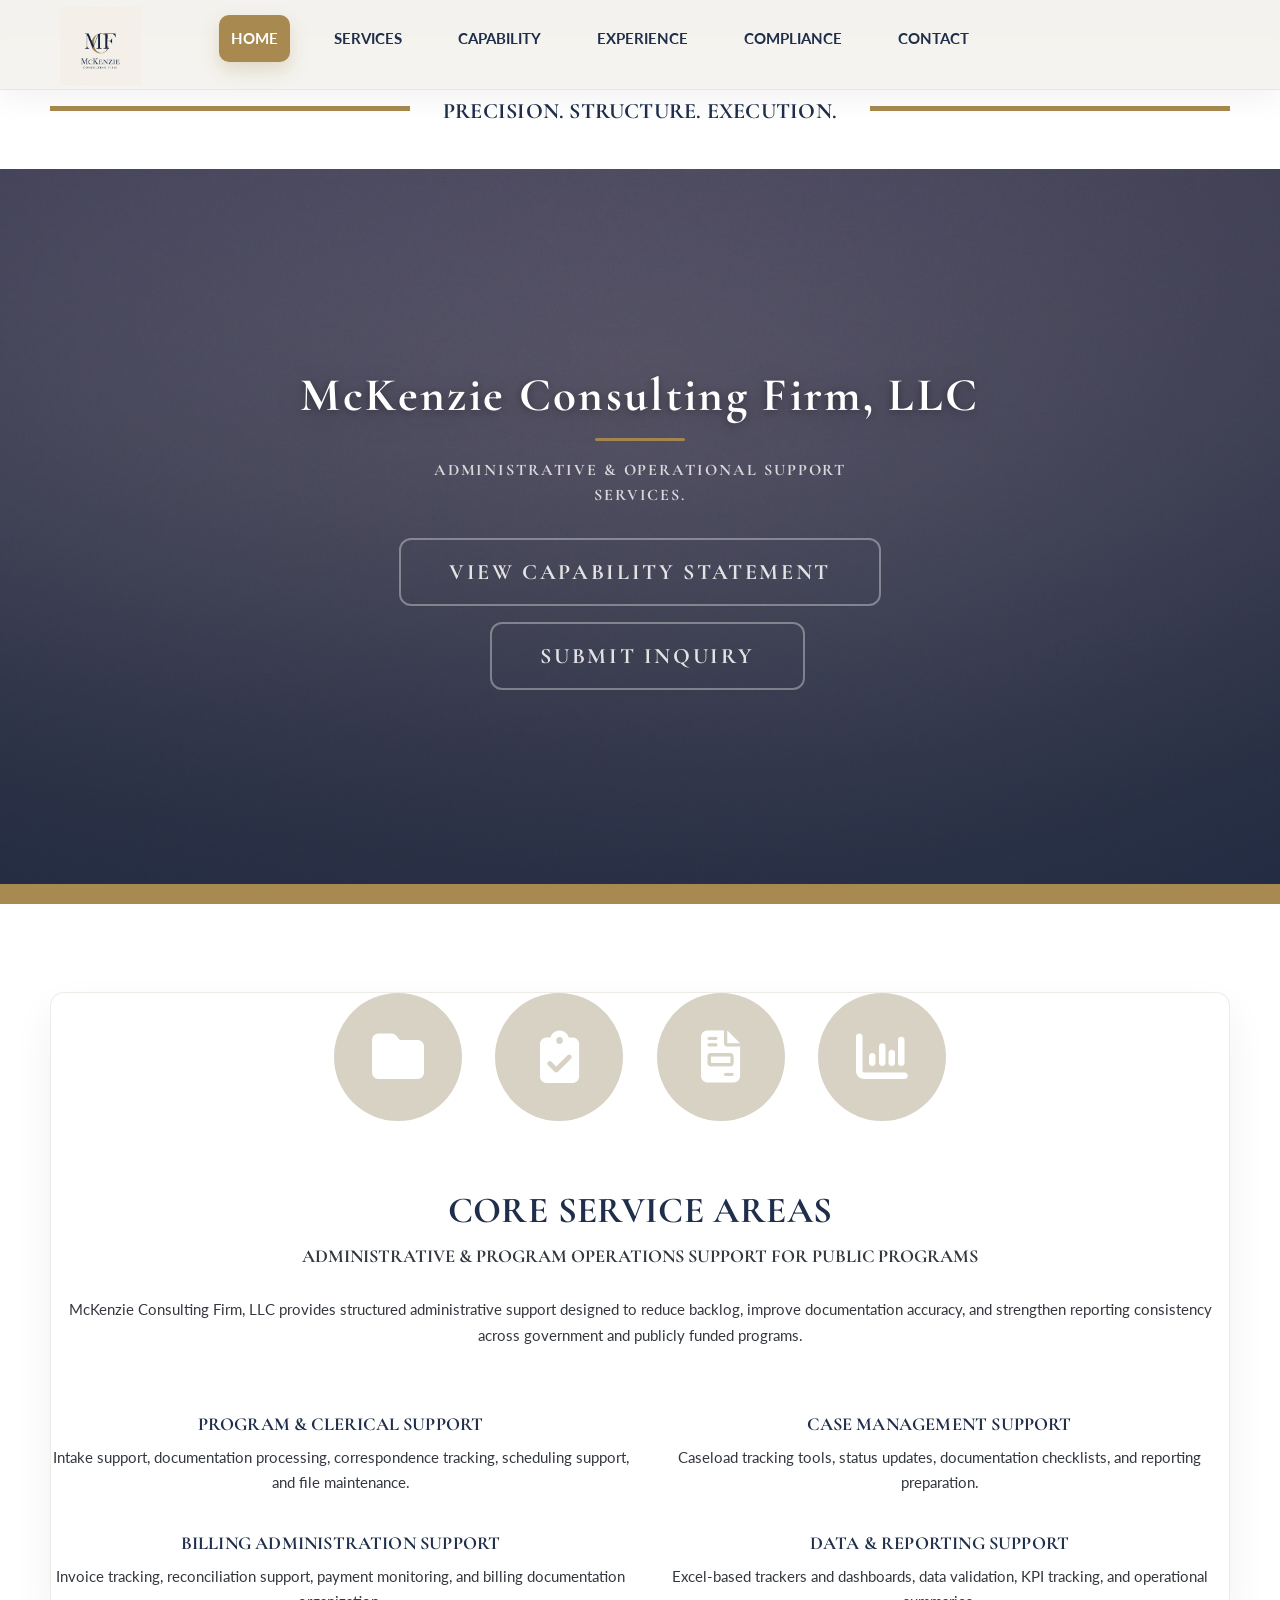
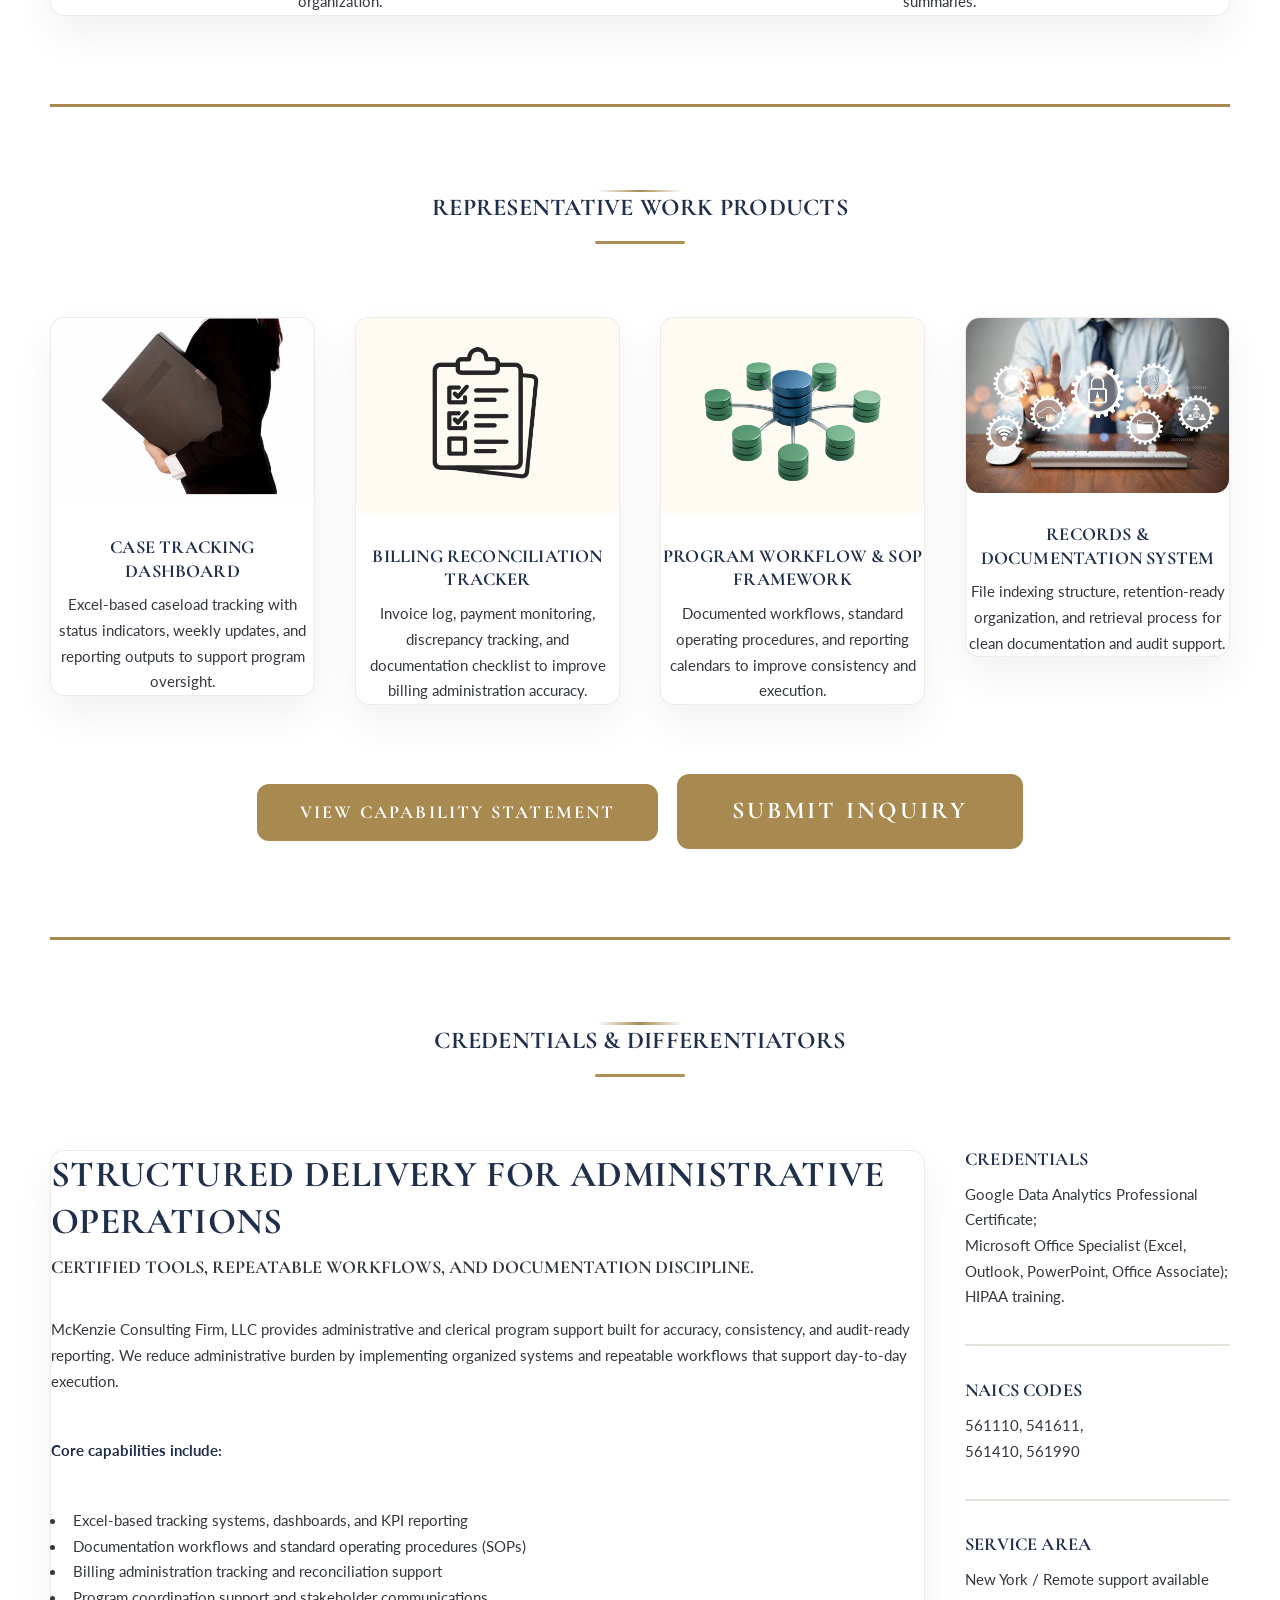
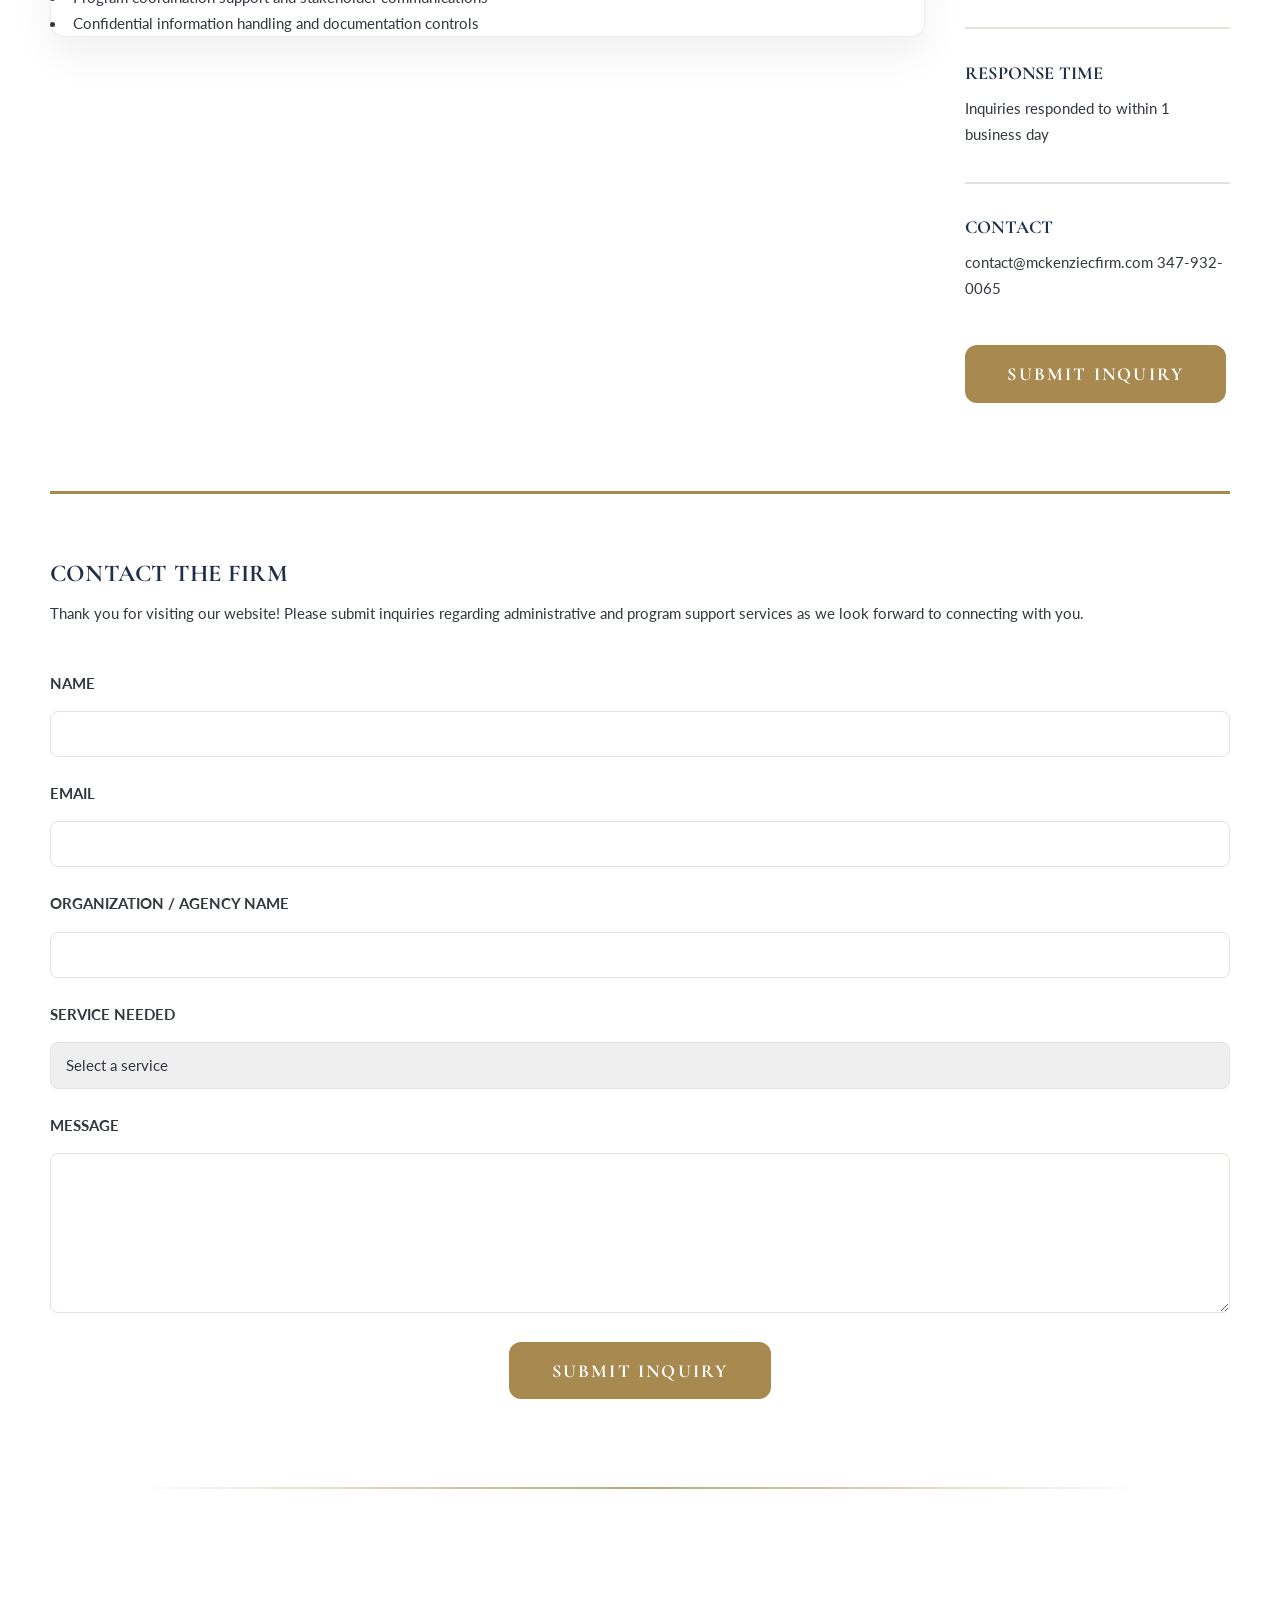
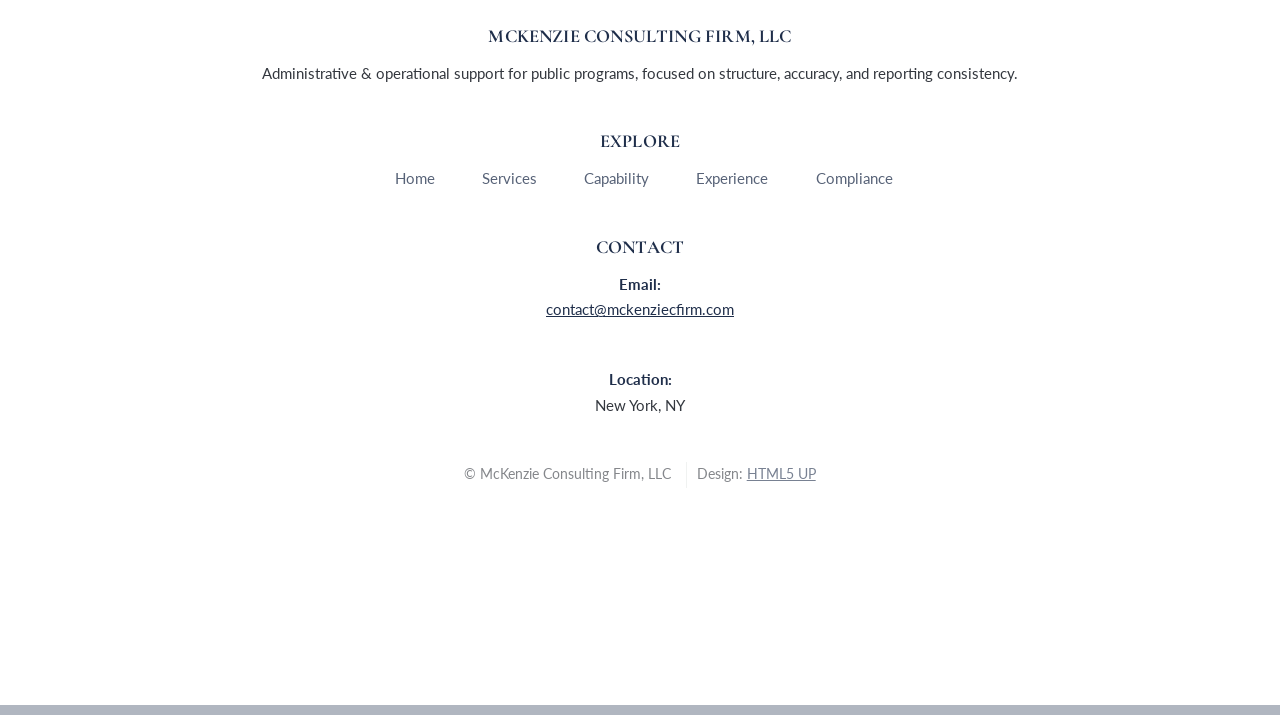
==== index.html @ 7c23fdb0 "Update index.html" ====
<!DOCTYPE HTML>
<!--
	TXT by HTML5 UP
	html5up.net | @ajlkn
	Free for personal and commercial use under the CCA 3.0 license (html5up.net/license)
-->
<html>
	<head>
		<title>Home—MCF</title>
		<meta charset="utf-8" />
		<meta name="viewport" content="width=device-width, initial-scale=1, user-scalable=no" />
		<link rel="stylesheet" href="https://cdnjs.cloudflare.com/ajax/libs/font-awesome/6.5.0/css/all.min.css">
		<link rel="stylesheet" href="./assets/css/main.css" />
		<link href="https://fonts.googleapis.com/css2?family=Cormorant+Garamond:wght@400;600;700&family=Lato:wght@400;500&display=swap" rel="stylesheet">
	</head>
	<body class="homepage is-preload">
		<div id="page-wrapper">

			<!-- Header -->
				<header id="header">
					<div class="logo container">
						<div>
							<h1><a href="index.html" id="logo"></a>PRECISION. STRUCTURE. EXECUTION.</a></h1>
						</div>
					</div>
				</header>

			<!-- Nav -->
				<nav id="nav">
					<div class="nav-inner">

						<a href="index.html" class="nav-logo">
							<img src="./images/mcflogo.png" alt="MCF logo">
						</a>

						<ul class="nav-links">
							<li class="current"><a href="index.html">Home</a></li>
							<li><a href="services.html">Services</a></li>
							<li><a href="capability.html">Capability</a></li>
							<li><a href="experience.html">Experience</a></li>
							<li><a href="compliance.html">Compliance</a></li>
							<li><a href="index.html#contact">Contact</a></li>
						</ul>

					</div>
				</nav>

			<!-- Banner -->
				<section id="banner">
					<div class="content">
						<h2>McKenzie Consulting Firm, LLC</h2>
						<p>Administrative & Operational Support Services.</p>
						
						<ul class="actions stacked">
							<li><a href="documents\mcf_capability_statement.pdf" class="button" target="blank">View Capability Statement</a></li>
							<li><a href="#contact" class="button scrolly">Submit Inquiry</a></li>
       					 </ul>

					</div>
				</section>

			<!-- Main -->
				<section id="main">
					<div class="container">
						<div class="row gtr-200">
							<div class="col-12">

								<!-- Highlight -->
									<section class="box highlight" id="services">
										<ul class="special">
											<li><a href=""><i class="fa-solid fa-folder"></i><span class="label">Program Support</span></a></li>
											<li><a href=""><i class="fa-solid fa-clipboard-check"></i><span class="label">Case Support</span></a></li>
											<li><a href=""><i class="fa-solid fa-file-invoice"></i><span class="label">Billing Support</span></a></li>
											<li><a href=""><i class="fa-solid fa-chart-column"></i><span class="label">Reporting</span></a></li>
										</ul>


										<header>
											<h2>Core Service Areas</h2>
											<p>Administrative &amp; program operations support for public programs</p>
										</header>

										<p>
											McKenzie Consulting Firm, LLC provides structured administrative support designed to reduce backlog, improve documentation accuracy,
											and strengthen reporting consistency across government and publicly funded programs.
										</p>

										<div class="row gtr-50" style="margin-top: 1.5rem;">
											<div class="col-6 col-12-small">
											<span id="services-clerical" class="anchor"></span>
											<h3 style="margin-bottom: .5rem;">Program &amp; Clerical Support</h3>
											<p style="margin-bottom: 0;">
												Intake support, documentation processing, correspondence tracking, scheduling support, and file maintenance.
											</p>
											</div>

											<div class="col-6 col-12-small">
											<span id="services-case" class="anchor"></span>
											<h3 style="margin-bottom: .5rem;">Case Management Support</h3>
											<p style="margin-bottom: 0;">
												Caseload tracking tools, status updates, documentation checklists, and reporting preparation.
											</p>
											</div>

											<div class="col-6 col-12-small" style="margin-top: 1rem;">
											<span id="services-billing" class="anchor"></span>
											<h3 style="margin-bottom: .5rem;">Billing Administration Support</h3>
											<p style="margin-bottom: 0;">
												Invoice tracking, reconciliation support, payment monitoring, and billing documentation organization.
											</p>
											</div>

											<div class="col-6 col-12-small" style="margin-top: 1rem;">
											<span id="services-reporting" class="anchor"></span>
											<h3 style="margin-bottom: .5rem;">Data &amp; Reporting Support</h3>
											<p style="margin-bottom: 0;">
												Excel-based trackers and dashboards, data validation, KPI tracking, and operational summaries.
											</p>
											</div>
										</div>
										</section>
										<div class="section-divider"></div>

								<!-- Features -->
									<section class="box features">
										<header>
										<h2 class="major"><span>Representative Work Products</span></h2>
										</header>

										<div>
											<div class="row">
											<div class="col-3 col-6-medium col-12-small">
												<section class="box feature">
												<a href="#" class="image featured"><img src="images/Case.png" alt="Case Tracking Dashboard" /></a>
												<h3><a href="#">Case Tracking Dashboard</a></h3>
												<p>
													Excel-based caseload tracking with status indicators, weekly updates, and reporting outputs to support program oversight.
												</p>
												</section>
											</div>

											<div class="col-3 col-6-medium col-12-small">
												<section class="box feature">
												<a href="#" class="image featured"><img src="images/Checklist_Icon.png" alt="Billing Reconciliation Tracker" /></a>
												<h3><a href="#">Billing Reconciliation Tracker</a></h3>
												<p>
													Invoice log, payment monitoring, discrepancy tracking, and documentation checklist to improve billing administration accuracy.
												</p>
												</section>
											</div>

											<div class="col-3 col-6-medium col-12-small">
												<section class="box feature">
												<a href="#" class="image featured"><img src="images/Ops _Workflow.png" alt="Program Workflow & SOP Framework" /></a>
												<h3><a href="#">Program Workflow &amp; SOP Framework</a></h3>
												<p>
													Documented workflows, standard operating procedures, and reporting calendars to improve consistency and execution.
												</p>
												</section>
											</div>

											<div class="col-3 col-6-medium col-12-small">
												<section class="box feature">
												<a href="#" class="image featured"><img src="images/RSystems.jpeg" alt="Records & Documentation System" /></a>
												<h3><a href="#">Records &amp; Documentation System</a></h3>
												<p>
													File indexing structure, retention-ready organization, and retrieval process for clean documentation and audit support.
												</p>
												</section>
											</div>

											<div class="col-12">
												<ul class="actions">
												<li><a href="documents\mcf_capability_statement.pdf" class="button" target="blank">View Capability Statement</a></li>
												<li><a href="#contact" class="button alt large scrolly">Submit Inquiry</a></li>
												</ul>
											</div>
											</div>
										</div>
										</section>
										<div class="section-divider"></div>

								<!-- Blog -->
									<section class="box blog">
										<h2 class="major"><span>Credentials &amp; Differentiators</span></h2>

										<div>
											<div class="row">
											<div class="col-9 col-12-medium">
												<div class="content">

												<article class="box post">
													<header>
													<h3><a href="#">Structured delivery for administrative operations</a></h3>
													<p>Certified tools, repeatable workflows, and documentation discipline.</p>
													</header>

													<p>
													McKenzie Consulting Firm, LLC provides administrative and clerical program support built for accuracy, consistency, and audit-ready
													reporting. We reduce administrative burden by implementing organized systems and repeatable workflows that support day-to-day execution.
													</p>

													<p><strong>Core capabilities include:</strong></p>
													<ul>
													<li>Excel-based tracking systems, dashboards, and KPI reporting</li>
													<li>Documentation workflows and standard operating procedures (SOPs)</li>
													<li>Billing administration tracking and reconciliation support</li>
													<li>Program coordination support and stakeholder communications</li>
													<li>Confidential information handling and documentation controls</li>
													</ul>

												</article>

												</div>
											</div>

											<div class="col-3 col-12-medium">
												<div class="sidebar">

												<ul class="divided">
													<li>
													<article class="box post-summary">
														<h3><a href="#">Credentials</a></h3>
														<p style="margin: 0;">
														Google Data Analytics Professional Certificate;<br />
														Microsoft Office Specialist (Excel, Outlook, PowerPoint, Office Associate);<br />
														HIPAA training.
														</p>
													</article>
													</li>

													<li>
													<article class="box post-summary">
														<h3><a href="#">NAICS Codes</a></h3>
														<p style="margin: 0;">
														561110, 541611,<br />
														561410, 561990
														</p>
													</article>
													</li>

													<li>
													<article class="box post-summary">
														<h3><a href="#">Service Area</a></h3>
														<p style="margin: 0;">New York / Remote support available</p>
													</article>
													</li>

													<li>
													<article class="box post-summary">
														<h3><a href="#">Response Time</a></h3>
														<p style="margin: 0;">Inquiries responded to within 1 business day</p>
													</article>
													</li>

													<li>
													<article class="box post-summary">
														<h3><a href="#">Contact</a></h3>
														<p style="margin: 0;">
														contact@mckenziecfirm.com     
														347-932-0065
														</p>
													</article>
													</li>
												</ul>

												<a href="#contact" class="button alt scrolly">Submit Inquiry</a>

												</div>
											</div>
											</div>
										</div>
										</section>
										<div class="section-divider"></div>
			<!-- Contact Section -->
			<section id="contact">
				<div class="inner">
					<h2>Contact the Firm</h2>
					<p>Thank you for visiting our website! Please submit inquiries regarding administrative and program support services as we look forward to connecting with you.</p>

					<form method="post" action="https://formspree.io/f/xzdjknbq">
						<div class="fields">
							<div class="field half">
								<label for="name">Name</label>
								<input type="text" name="name" id="name" required />
							</div>
							<div class="field half">
								<label for="email">Email</label>
								<input type="email" name="email" id="email" required />
							</div>

							<div class="field">
								<label for="organization">Organization / Agency Name</label>
								<input type="text" name="organization" id="organization" />
							</div>

							<div class="field">
								<label for="service">Service Needed</label>
								<select name="service" id="service">
									<option value="">Select a service</option>
									<option value="Program & Clerical Support">Program & Clerical Support</option>
									<option value="Case Management Support">Case Management Support</option>
									<option value="Billing Administration Support">Billing Administration Support</option>
									<option value="Data & Reporting Support">Data & Reporting Support</option>
									<option value="Other">Other</option>
								</select>
							</div>

							<div class="field">
								<label for="message">Message</label>
								<textarea name="message" id="message" rows="5" required></textarea>
							</div>
						</div>
						<ul class="actions">
							<li><input type="submit" value="Submit Inquiry" class="primary" /></li>
						</ul>
					</form>
				</div>
			</section>

			<div class="footer-divider"></div>
			<!-- Footer -->
			<footer id="footer" class="mcf-footer">
				<div class="container">

					<div class="'row">

						<!-- Left: Brand -->
						<div class="col-4 col-12-small">
							<h4>McKenzie Consulting Firm, LLC</h4>
							<p>
							Administrative & operational support for public programs,
							focused on structure, accuracy, and reporting consistency.
							</p>
						</div>

						<!-- Middle: Navigation -->
						<div class="col-4 col-12-small">
							<h4>Explore</h4>
							<ul class="footer-links">
								<li><a href="index.html">Home</a></li>
								<li><a href="services.html">Services</a></li>
								<li><a href="capability.html">Capability</a></li>
								<li><a href="experience.html">Experience</a></li>
								<li><a href="compliance.html">Compliance</a></li>
							</ul>
						</div>

						<!-- Right: Contact -->
						<div class="col-4 col-12-small">
							<h4>Contact</h4>
							<p>
								<strong>Email:</strong><br>
								<a href="mailto:contact@mckenziecfirm.com">
									contact@mckenziecfirm.com
								</a>
							</p>
							<p>
								<strong>Location:</strong><br>
								New York, NY
							</p>
						</div>

					</div>

					<div class="footer-bottom">
						<ul class="menu">
							<li>&copy; McKenzie Consulting Firm, LLC</li>
							<li>Design: <a href="https://html5up.net">HTML5 UP</a></li>
						</ul>
					</div>

				</div>
			</footer>
		<!-- Scripts -->
			<script src="assets/js/jquery.min.js"></script>
			<script src="assets/js/jquery.dropotron.min.js"></script>
			<script src="assets/js/jquery.scrolly.min.js"></script>
			<script src="assets/js/browser.min.js"></script>
			<script src="assets/js/breakpoints.min.js"></script>
			<script src="assets/js/util.js"></script>
			<script src="assets/js/main.js"></script>

	</body>
</html>
---- assets/css/main.css ----
@import url("fontawesome-all.min.css");
@import url("https://fonts.googleapis.com/css2?family=Cormorant+Garamond:wght@400;500;600;700&family=Lato:wght@300;400;700&display=swap");

/*
	TXT by HTML5 UP
	html5up.net | @ajlkn
	Free for personal and commercial use under the CCA 3.0 license (html5up.net/license)
*/

html, body, div, span, applet, object,
iframe, h1, h2, h3, h4, h5, h6, p, blockquote,
pre, a, abbr, acronym, address, big, cite,
code, del, dfn, em, img, ins, kbd, q, s, samp,
small, strike, strong, sub, sup, tt, var, b,
u, i, center, dl, dt, dd, ol, ul, li, fieldset,
form, label, legend, table, caption, tbody,
tfoot, thead, tr, th, td, article, aside,
canvas, details, embed, figure, figcaption,
footer, header, hgroup, menu, nav, output, ruby,
section, summary, time, mark, audio, video {
	margin: 0;
	padding: 0;
	border: 0;
	font-size: 100%;
	font: inherit;
	vertical-align: baseline;}

article, aside, details, figcaption, figure,
footer, header, hgroup, menu, nav, section {
	display: block;}

body {
	line-height: 1;
}

ol, ul {
	list-style: none;
}

blockquote, q {
	quotes: none;
}

	blockquote:before, blockquote:after, q:before, q:after {
		content: '';
		content: none;
	}

table {
	border-collapse: collapse;
	border-spacing: 0;
}

body {
	-webkit-text-size-adjust: none;
}

mark {
	background-color: transparent;
	color: inherit;
}

input::-moz-focus-inner {
	border: 0;
	padding: 0;
}

input, select, textarea {
	-moz-appearance: none;
	-webkit-appearance: none;
	-ms-appearance: none;
	appearance: none;
}

/* Basic */

	html {
		box-sizing: border-box;
	}

	*, *:before, *:after {
		box-sizing: inherit;
	}

	body {
		background: #f2f5f3;
	}

		body.is-preload *, body.is-preload *:before, body.is-preload *:after {
			-moz-animation: none !important;
			-webkit-animation: none !important;
			-ms-animation: none !important;
			animation: none !important;
			-moz-transition: none !important;
			-webkit-transition: none !important;
			-ms-transition: none !important;
			transition: none !important;
		}

	body, input, textarea, select {
		font-family: 'Lato', sans-serif;
		font-weight: 400;
		color: #1F2E4A;
		font-size: 13pt;
		line-height: 2em;
	}

	h1, h2, h3, h4, h5, h6 {
		font-family: 'Cormorant Garamond', sans-serif;
		font-weight: 700;
		text-transform: uppercase;
		color: #1F2E4A;
		margin: 0 0 0.5em 0;
		line-height: 1.3;
	}

	h1 a, h2 a, h3 a, h4 a, h5 a, h6 a {
		text-decoration: none;
		color: inherit;
	}

	h2 {
		font-size: 1.65em;
	}

		h2.major {
			position: relative;
			border-top: solid 5px #e7eae8;
			font-size: 1.65em;
			text-align: center;
			margin: 0 0 3em 0;
			top: 0.775em;
		}

			h2.major span {
				background: #fff;
				position: relative;
				display: inline-block;
				top: -0.775em;
				padding: 0 1.25em 0 1.25em;
			}

	h3, h4 {
		font-size: 1.25em;
	}

	a {
		color: #006376;
		text-decoration: underline;
	}

		a:hover {
			text-decoration: none;
		}

	b, strong {
		font-weight: 700;
		color: #1F2E4A;
	}

	i, em {
		font-style: italic;
	}

	br.clear {
		clear: both;
	}

	sub {
		position: relative;
		top: 0.5em;
		font-size: 0.8em;
	}

	sup {
		position: relative;
		top: -0.5em;
		font-size: 0.8em;
	}

	hr {
		border: 0;
		border-top: solid 2px #E7EAE8;
		margin: 0 0 3em 0;
	}

	blockquote {
		border-left: solid 5px #E7EAE8;
		padding: 1em 0 1em 1.5em;
		font-style: italic;
	}

	p, ul, ol, dl, table {
		margin-bottom: 3em;
	}

/* Section/Article */

	section, article {
		margin-bottom: 6em;
	}

		section > :last-child, section:last-child, article > :last-child, article:last-child {
			margin-bottom: 0;
		}

	header > p {
		display: block;
		font-family: 'Cormorant Garamond', sans-serif;
		font-weight: 700;
		text-transform: uppercase;
		color: #D8D2C5;
	}

/* Container */

	.container {
		margin: 0 auto;
		max-width: 100%;
		width: 64em;
	}

		@media screen and (max-width: 1680px) {

			.container {
				width: 75em;
			}

		}

		@media screen and (max-width: 1280px) {

			.container {
				width: calc(100% - 100px);
			}

		}

		@media screen and (max-width: 980px) {

			.container {
				width: calc(100% - 100px);
			}

		}

		@media screen and (max-width: 736px) {

			.container {
				width: calc(100% - 40px);
			}

		}

		@media screen and (max-width: 360px) {

			.container {
				width: calc(100% - 30px);
			}

		}

/* Row */

	.row {
		display: flex;
		flex-wrap: wrap;
		box-sizing: border-box;
		align-items: stretch;
	}

		.row > * {
			box-sizing: border-box;
		}

		.row.gtr-uniform > * > :last-child {
			margin-bottom: 0;
		}

		.row.aln-left {
			justify-content: flex-start;
		}

		.row.aln-center {
			justify-content: center;
		}

		.row.aln-right {
			justify-content: flex-end;
		}

		.row.aln-top {
			align-items: flex-start;
		}

		.row.aln-middle {
			align-items: center;
		}

		.row.aln-bottom {
			align-items: flex-end;
		}

		.row > .imp {
			order: -1;
		}

		.row > .col-1 {
			width: 8.33333%;
		}

		.row > .off-1 {
			margin-left: 8.33333%;
		}

		.row > .col-2 {
			width: 16.66667%;
		}

		.row > .off-2 {
			margin-left: 16.66667%;
		}

		.row > .col-3 {
			width: 25%;
		}

		.row > .off-3 {
			margin-left: 25%;
		}

		.row > .col-4 {
			width: 33.33333%;
		}

		.row > .off-4 {
			margin-left: 33.33333%;
		}

		.row > .col-5 {
			width: 41.66667%;
		}

		.row > .off-5 {
			margin-left: 41.66667%;
		}

		.row > .col-6 {
			width: 50%;
		}

		.row > .off-6 {
			margin-left: 50%;
		}

		.row > .col-7 {
			width: 58.33333%;
		}

		.row > .off-7 {
			margin-left: 58.33333%;
		}

		.row > .col-8 {
			width: 66.66667%;
		}

		.row > .off-8 {
			margin-left: 66.66667%;
		}

		.row > .col-9 {
			width: 75%;
		}

		.row > .off-9 {
			margin-left: 75%;
		}

		.row > .col-10 {
			width: 83.33333%;
		}

		.row > .off-10 {
			margin-left: 83.33333%;
		}

		.row > .col-11 {
			width: 91.66667%;
		}

		.row > .off-11 {
			margin-left: 91.66667%;
		}

		.row > .col-12 {
			width: 100%;
		}

		.row > .off-12 {
			margin-left: 100%;
		}

		.row.gtr-0 {
			margin-top: 0px;
			margin-left: 0px;
		}

			.row.gtr-0 > * {
				padding: 0px 0 0 0px;
			}

			.row.gtr-0.gtr-uniform {
				margin-top: 0px;
			}

				.row.gtr-0.gtr-uniform > * {
					padding-top: 0px;
				}

		.row.gtr-25 {
			margin-top: -12.5px;
			margin-left: -12.5px;
		}

			.row.gtr-25 > * {
				padding: 12.5px 0 0 12.5px;
			}

			.row.gtr-25.gtr-uniform {
				margin-top: -12.5px;
			}

				.row.gtr-25.gtr-uniform > * {
					padding-top: 12.5px;
				}

		.row.gtr-50 {
			margin-top: -25px;
			margin-left: -25px;
		}

			.row.gtr-50 > * {
				padding: 25px 0 0 25px;
			}

			.row.gtr-50.gtr-uniform {
				margin-top: -25px;
			}

				.row.gtr-50.gtr-uniform > * {
					padding-top: 25px;
				}

		.row {
			margin-top: -50px;
			margin-left: -50px;
		}

			.row > * {
				padding: 50px 0 0 50px;
			}

			.row.gtr-uniform {
				margin-top: -50px;
			}

				.row.gtr-uniform > * {
					padding-top: 50px;
				}

		.row.gtr-150 {
			margin-top: -75px;
			margin-left: -75px;
		}

			.row.gtr-150 > * {
				padding: 75px 0 0 75px;
			}

			.row.gtr-150.gtr-uniform {
				margin-top: -75px;
			}

				.row.gtr-150.gtr-uniform > * {
					padding-top: 75px;
				}

		.row.gtr-200 {
			margin-top: -100px;
			margin-left: -100px;
		}

			.row.gtr-200 > * {
				padding: 100px 0 0 100px;
			}

			.row.gtr-200.gtr-uniform {
				margin-top: -100px;
			}

				.row.gtr-200.gtr-uniform > * {
					padding-top: 100px;
				}

		@media screen and (max-width: 1680px) {

			.row {
				display: flex;
				flex-wrap: wrap;
				box-sizing: border-box;
				align-items: stretch;
			}

				.row > * {
					box-sizing: border-box;
				}

				.row.gtr-uniform > * > :last-child {
					margin-bottom: 0;
				}

				.row.aln-left {
					justify-content: flex-start;
				}

				.row.aln-center {
					justify-content: center;
				}

				.row.aln-right {
					justify-content: flex-end;
				}

				.row.aln-top {
					align-items: flex-start;
				}

				.row.aln-middle {
					align-items: center;
				}

				.row.aln-bottom {
					align-items: flex-end;
				}

				.row > .imp-xlarge {
					order: -1;
				}

				.row > .col-1-xlarge {
					width: 8.33333%;
				}

				.row > .off-1-xlarge {
					margin-left: 8.33333%;
				}

				.row > .col-2-xlarge {
					width: 16.66667%;
				}

				.row > .off-2-xlarge {
					margin-left: 16.66667%;
				}

				.row > .col-3-xlarge {
					width: 25%;
				}

				.row > .off-3-xlarge {
					margin-left: 25%;
				}

				.row > .col-4-xlarge {
					width: 33.33333%;
				}

				.row > .off-4-xlarge {
					margin-left: 33.33333%;
				}

				.row > .col-5-xlarge {
					width: 41.66667%;
				}

				.row > .off-5-xlarge {
					margin-left: 41.66667%;
				}

				.row > .col-6-xlarge {
					width: 50%;
				}

				.row > .off-6-xlarge {
					margin-left: 50%;
				}

				.row > .col-7-xlarge {
					width: 58.33333%;
				}

				.row > .off-7-xlarge {
					margin-left: 58.33333%;
				}

				.row > .col-8-xlarge {
					width: 66.66667%;
				}

				.row > .off-8-xlarge {
					margin-left: 66.66667%;
				}

				.row > .col-9-xlarge {
					width: 75%;
				}

				.row > .off-9-xlarge {
					margin-left: 75%;
				}

				.row > .col-10-xlarge {
					width: 83.33333%;
				}

				.row > .off-10-xlarge {
					margin-left: 83.33333%;
				}

				.row > .col-11-xlarge {
					width: 91.66667%;
				}

				.row > .off-11-xlarge {
					margin-left: 91.66667%;
				}

				.row > .col-12-xlarge {
					width: 100%;
				}

				.row > .off-12-xlarge {
					margin-left: 100%;
				}

				.row.gtr-0 {
					margin-top: 0px;
					margin-left: 0px;
				}

					.row.gtr-0 > * {
						padding: 0px 0 0 0px;
					}

					.row.gtr-0.gtr-uniform {
						margin-top: 0px;
					}

						.row.gtr-0.gtr-uniform > * {
							padding-top: 0px;
						}

				.row.gtr-25 {
					margin-top: -12.5px;
					margin-left: -12.5px;
				}

					.row.gtr-25 > * {
						padding: 12.5px 0 0 12.5px;
					}

					.row.gtr-25.gtr-uniform {
						margin-top: -12.5px;
					}

						.row.gtr-25.gtr-uniform > * {
							padding-top: 12.5px;
						}

				.row.gtr-50 {
					margin-top: -25px;
					margin-left: -25px;
				}

					.row.gtr-50 > * {
						padding: 25px 0 0 25px;
					}

					.row.gtr-50.gtr-uniform {
						margin-top: -25px;
					}

						.row.gtr-50.gtr-uniform > * {
							padding-top: 25px;
						}

				.row {
					margin-top: -50px;
					margin-left: -50px;
				}

					.row > * {
						padding: 50px 0 0 50px;
					}

					.row.gtr-uniform {
						margin-top: -50px;
					}

						.row.gtr-uniform > * {
							padding-top: 50px;
						}

				.row.gtr-150 {
					margin-top: -75px;
					margin-left: -75px;
				}

					.row.gtr-150 > * {
						padding: 75px 0 0 75px;
					}

					.row.gtr-150.gtr-uniform {
						margin-top: -75px;
					}

						.row.gtr-150.gtr-uniform > * {
							padding-top: 75px;
						}

				.row.gtr-200 {
					margin-top: -100px;
					margin-left: -100px;
				}

					.row.gtr-200 > * {
						padding: 100px 0 0 100px;
					}

					.row.gtr-200.gtr-uniform {
						margin-top: -100px;
					}

						.row.gtr-200.gtr-uniform > * {
							padding-top: 100px;
						}

		}

		@media screen and (max-width: 1280px) {

			.row {
				display: flex;
				flex-wrap: wrap;
				box-sizing: border-box;
				align-items: stretch;
			}

				.row > * {
					box-sizing: border-box;
				}

				.row.gtr-uniform > * > :last-child {
					margin-bottom: 0;
				}

				.row.aln-left {
					justify-content: flex-start;
				}

				.row.aln-center {
					justify-content: center;
				}

				.row.aln-right {
					justify-content: flex-end;
				}

				.row.aln-top {
					align-items: flex-start;
				}

				.row.aln-middle {
					align-items: center;
				}

				.row.aln-bottom {
					align-items: flex-end;
				}

				.row > .imp-large {
					order: -1;
				}

				.row > .col-1-large {
					width: 8.33333%;
				}

				.row > .off-1-large {
					margin-left: 8.33333%;
				}

				.row > .col-2-large {
					width: 16.66667%;
				}

				.row > .off-2-large {
					margin-left: 16.66667%;
				}

				.row > .col-3-large {
					width: 25%;
				}

				.row > .off-3-large {
					margin-left: 25%;
				}

				.row > .col-4-large {
					width: 33.33333%;
				}

				.row > .off-4-large {
					margin-left: 33.33333%;
				}

				.row > .col-5-large {
					width: 41.66667%;
				}

				.row > .off-5-large {
					margin-left: 41.66667%;
				}

				.row > .col-6-large {
					width: 50%;
				}

				.row > .off-6-large {
					margin-left: 50%;
				}

				.row > .col-7-large {
					width: 58.33333%;
				}

				.row > .off-7-large {
					margin-left: 58.33333%;
				}

				.row > .col-8-large {
					width: 66.66667%;
				}

				.row > .off-8-large {
					margin-left: 66.66667%;
				}

				.row > .col-9-large {
					width: 75%;
				}

				.row > .off-9-large {
					margin-left: 75%;
				}

				.row > .col-10-large {
					width: 83.33333%;
				}

				.row > .off-10-large {
					margin-left: 83.33333%;
				}

				.row > .col-11-large {
					width: 91.66667%;
				}

				.row > .off-11-large {
					margin-left: 91.66667%;
				}

				.row > .col-12-large {
					width: 100%;
				}

				.row > .off-12-large {
					margin-left: 100%;
				}

				.row.gtr-0 {
					margin-top: 0px;
					margin-left: 0px;
				}

					.row.gtr-0 > * {
						padding: 0px 0 0 0px;
					}

					.row.gtr-0.gtr-uniform {
						margin-top: 0px;
					}

						.row.gtr-0.gtr-uniform > * {
							padding-top: 0px;
						}

				.row.gtr-25 {
					margin-top: -10px;
					margin-left: -10px;
				}

					.row.gtr-25 > * {
						padding: 10px 0 0 10px;
					}

					.row.gtr-25.gtr-uniform {
						margin-top: -10px;
					}

						.row.gtr-25.gtr-uniform > * {
							padding-top: 10px;
						}

				.row.gtr-50 {
					margin-top: -20px;
					margin-left: -20px;
				}

					.row.gtr-50 > * {
						padding: 20px 0 0 20px;
					}

					.row.gtr-50.gtr-uniform {
						margin-top: -20px;
					}

						.row.gtr-50.gtr-uniform > * {
							padding-top: 20px;
						}

				.row {
					margin-top: -40px;
					margin-left: -40px;
				}

					.row > * {
						padding: 40px 0 0 40px;
					}

					.row.gtr-uniform {
						margin-top: -40px;
					}

						.row.gtr-uniform > * {
							padding-top: 40px;
						}

				.row.gtr-150 {
					margin-top: -60px;
					margin-left: -60px;
				}

					.row.gtr-150 > * {
						padding: 60px 0 0 60px;
					}

					.row.gtr-150.gtr-uniform {
						margin-top: -60px;
					}

						.row.gtr-150.gtr-uniform > * {
							padding-top: 60px;
						}

				.row.gtr-200 {
					margin-top: -80px;
					margin-left: -80px;
				}

					.row.gtr-200 > * {
						padding: 80px 0 0 80px;
					}

					.row.gtr-200.gtr-uniform {
						margin-top: -80px;
					}

						.row.gtr-200.gtr-uniform > * {
							padding-top: 80px;
						}

		}

		@media screen and (max-width: 980px) {

			.row {
				display: flex;
				flex-wrap: wrap;
				box-sizing: border-box;
				align-items: stretch;
			}

				.row > * {
					box-sizing: border-box;
				}

				.row.gtr-uniform > * > :last-child {
					margin-bottom: 0;
				}

				.row.aln-left {
					justify-content: flex-start;
				}

				.row.aln-center {
					justify-content: center;
				}

				.row.aln-right {
					justify-content: flex-end;
				}

				.row.aln-top {
					align-items: flex-start;
				}

				.row.aln-middle {
					align-items: center;
				}

				.row.aln-bottom {
					align-items: flex-end;
				}

				.row > .imp-medium {
					order: -1;
				}

				.row > .col-1-medium {
					width: 8.33333%;
				}

				.row > .off-1-medium {
					margin-left: 8.33333%;
				}

				.row > .col-2-medium {
					width: 16.66667%;
				}

				.row > .off-2-medium {
					margin-left: 16.66667%;
				}

				.row > .col-3-medium {
					width: 25%;
				}

				.row > .off-3-medium {
					margin-left: 25%;
				}

				.row > .col-4-medium {
					width: 33.33333%;
				}

				.row > .off-4-medium {
					margin-left: 33.33333%;
				}

				.row > .col-5-medium {
					width: 41.66667%;
				}

				.row > .off-5-medium {
					margin-left: 41.66667%;
				}

				.row > .col-6-medium {
					width: 50%;
				}

				.row > .off-6-medium {
					margin-left: 50%;
				}

				.row > .col-7-medium {
					width: 58.33333%;
				}

				.row > .off-7-medium {
					margin-left: 58.33333%;
				}

				.row > .col-8-medium {
					width: 66.66667%;
				}

				.row > .off-8-medium {
					margin-left: 66.66667%;
				}

				.row > .col-9-medium {
					width: 75%;
				}

				.row > .off-9-medium {
					margin-left: 75%;
				}

				.row > .col-10-medium {
					width: 83.33333%;
				}

				.row > .off-10-medium {
					margin-left: 83.33333%;
				}

				.row > .col-11-medium {
					width: 91.66667%;
				}

				.row > .off-11-medium {
					margin-left: 91.66667%;
				}

				.row > .col-12-medium {
					width: 100%;
				}

				.row > .off-12-medium {
					margin-left: 100%;
				}

				.row.gtr-0 {
					margin-top: 0px;
					margin-left: 0px;
				}

					.row.gtr-0 > * {
						padding: 0px 0 0 0px;
					}

					.row.gtr-0.gtr-uniform {
						margin-top: 0px;
					}

						.row.gtr-0.gtr-uniform > * {
							padding-top: 0px;
						}

				.row.gtr-25 {
					margin-top: -12.5px;
					margin-left: -12.5px;
				}

					.row.gtr-25 > * {
						padding: 12.5px 0 0 12.5px;
					}

					.row.gtr-25.gtr-uniform {
						margin-top: -12.5px;
					}

						.row.gtr-25.gtr-uniform > * {
							padding-top: 12.5px;
						}

				.row.gtr-50 {
					margin-top: -25px;
					margin-left: -25px;
				}

					.row.gtr-50 > * {
						padding: 25px 0 0 25px;
					}

					.row.gtr-50.gtr-uniform {
						margin-top: -25px;
					}

						.row.gtr-50.gtr-uniform > * {
							padding-top: 25px;
						}

				.row {
					margin-top: -50px;
					margin-left: -50px;
				}

					.row > * {
						padding: 50px 0 0 50px;
					}

					.row.gtr-uniform {
						margin-top: -50px;
					}

						.row.gtr-uniform > * {
							padding-top: 50px;
						}

				.row.gtr-150 {
					margin-top: -75px;
					margin-left: -75px;
				}

					.row.gtr-150 > * {
						padding: 75px 0 0 75px;
					}

					.row.gtr-150.gtr-uniform {
						margin-top: -75px;
					}

						.row.gtr-150.gtr-uniform > * {
							padding-top: 75px;
						}

				.row.gtr-200 {
					margin-top: -100px;
					margin-left: -100px;
				}

					.row.gtr-200 > * {
						padding: 100px 0 0 100px;
					}

					.row.gtr-200.gtr-uniform {
						margin-top: -100px;
					}

						.row.gtr-200.gtr-uniform > * {
							padding-top: 100px;
						}

		}

		@media screen and (max-width: 736px) {

			.row {
				display: flex;
				flex-wrap: wrap;
				box-sizing: border-box;
				align-items: stretch;
			}

				.row > * {
					box-sizing: border-box;
				}

				.row.gtr-uniform > * > :last-child {
					margin-bottom: 0;
				}

				.row.aln-left {
					justify-content: flex-start;
				}

				.row.aln-center {
					justify-content: center;
				}

				.row.aln-right {
					justify-content: flex-end;
				}

				.row.aln-top {
					align-items: flex-start;
				}

				.row.aln-middle {
					align-items: center;
				}

				.row.aln-bottom {
					align-items: flex-end;
				}

				.row > .imp-small {
					order: -1;
				}

				.row > .col-1-small {
					width: 8.33333%;
				}

				.row > .off-1-small {
					margin-left: 8.33333%;
				}

				.row > .col-2-small {
					width: 16.66667%;
				}

				.row > .off-2-small {
					margin-left: 16.66667%;
				}

				.row > .col-3-small {
					width: 25%;
				}

				.row > .off-3-small {
					margin-left: 25%;
				}

				.row > .col-4-small {
					width: 33.33333%;
				}

				.row > .off-4-small {
					margin-left: 33.33333%;
				}

				.row > .col-5-small {
					width: 41.66667%;
				}

				.row > .off-5-small {
					margin-left: 41.66667%;
				}

				.row > .col-6-small {
					width: 50%;
				}

				.row > .off-6-small {
					margin-left: 50%;
				}

				.row > .col-7-small {
					width: 58.33333%;
				}

				.row > .off-7-small {
					margin-left: 58.33333%;
				}

				.row > .col-8-small {
					width: 66.66667%;
				}

				.row > .off-8-small {
					margin-left: 66.66667%;
				}

				.row > .col-9-small {
					width: 75%;
				}

				.row > .off-9-small {
					margin-left: 75%;
				}

				.row > .col-10-small {
					width: 83.33333%;
				}

				.row > .off-10-small {
					margin-left: 83.33333%;
				}

				.row > .col-11-small {
					width: 91.66667%;
				}

				.row > .off-11-small {
					margin-left: 91.66667%;
				}

				.row > .col-12-small {
					width: 100%;
				}

				.row > .off-12-small {
					margin-left: 100%;
				}

				.row.gtr-0 {
					margin-top: 0px;
					margin-left: 0px;
				}

					.row.gtr-0 > * {
						padding: 0px 0 0 0px;
					}

					.row.gtr-0.gtr-uniform {
						margin-top: 0px;
					}

						.row.gtr-0.gtr-uniform > * {
							padding-top: 0px;
						}

				.row.gtr-25 {
					margin-top: -5px;
					margin-left: -5px;
				}

					.row.gtr-25 > * {
						padding: 5px 0 0 5px;
					}

					.row.gtr-25.gtr-uniform {
						margin-top: -5px;
					}

						.row.gtr-25.gtr-uniform > * {
							padding-top: 5px;
						}

				.row.gtr-50 {
					margin-top: -10px;
					margin-left: -10px;
				}

					.row.gtr-50 > * {
						padding: 10px 0 0 10px;
					}

					.row.gtr-50.gtr-uniform {
						margin-top: -10px;
					}

						.row.gtr-50.gtr-uniform > * {
							padding-top: 10px;
						}

				.row {
					margin-top: -20px;
					margin-left: -20px;
				}

					.row > * {
						padding: 20px 0 0 20px;
					}

					.row.gtr-uniform {
						margin-top: -20px;
					}

						.row.gtr-uniform > * {
							padding-top: 20px;
						}

				.row.gtr-150 {
					margin-top: -30px;
					margin-left: -30px;
				}

					.row.gtr-150 > * {
						padding: 30px 0 0 30px;
					}

					.row.gtr-150.gtr-uniform {
						margin-top: -30px;
					}

						.row.gtr-150.gtr-uniform > * {
							padding-top: 30px;
						}

				.row.gtr-200 {
					margin-top: -40px;
					margin-left: -40px;
				}

					.row.gtr-200 > * {
						padding: 40px 0 0 40px;
					}

					.row.gtr-200.gtr-uniform {
						margin-top: -40px;
					}

						.row.gtr-200.gtr-uniform > * {
							padding-top: 40px;
						}

		}

		@media screen and (max-width: 360px) {

			.row {
				display: flex;
				flex-wrap: wrap;
				box-sizing: border-box;
				align-items: stretch;
			}

				.row > * {
					box-sizing: border-box;
				}

				.row.gtr-uniform > * > :last-child {
					margin-bottom: 0;
				}

				.row.aln-left {
					justify-content: flex-start;
				}

				.row.aln-center {
					justify-content: center;
				}

				.row.aln-right {
					justify-content: flex-end;
				}

				.row.aln-top {
					align-items: flex-start;
				}

				.row.aln-middle {
					align-items: center;
				}

				.row.aln-bottom {
					align-items: flex-end;
				}

				.row > .imp-xsmall {
					order: -1;
				}

				.row > .col-1-xsmall {
					width: 8.33333%;
				}

				.row > .off-1-xsmall {
					margin-left: 8.33333%;
				}

				.row > .col-2-xsmall {
					width: 16.66667%;
				}

				.row > .off-2-xsmall {
					margin-left: 16.66667%;
				}

				.row > .col-3-xsmall {
					width: 25%;
				}

				.row > .off-3-xsmall {
					margin-left: 25%;
				}

				.row > .col-4-xsmall {
					width: 33.33333%;
				}

				.row > .off-4-xsmall {
					margin-left: 33.33333%;
				}

				.row > .col-5-xsmall {
					width: 41.66667%;
				}

				.row > .off-5-xsmall {
					margin-left: 41.66667%;
				}

				.row > .col-6-xsmall {
					width: 50%;
				}

				.row > .off-6-xsmall {
					margin-left: 50%;
				}

				.row > .col-7-xsmall {
					width: 58.33333%;
				}

				.row > .off-7-xsmall {
					margin-left: 58.33333%;
				}

				.row > .col-8-xsmall {
					width: 66.66667%;
				}

				.row > .off-8-xsmall {
					margin-left: 66.66667%;
				}

				.row > .col-9-xsmall {
					width: 75%;
				}

				.row > .off-9-xsmall {
					margin-left: 75%;
				}

				.row > .col-10-xsmall {
					width: 83.33333%;
				}

				.row > .off-10-xsmall {
					margin-left: 83.33333%;
				}

				.row > .col-11-xsmall {
					width: 91.66667%;
				}

				.row > .off-11-xsmall {
					margin-left: 91.66667%;
				}

				.row > .col-12-xsmall {
					width: 100%;
				}

				.row > .off-12-xsmall {
					margin-left: 100%;
				}

				.row.gtr-0 {
					margin-top: 0px;
					margin-left: 0px;
				}

					.row.gtr-0 > * {
						padding: 0px 0 0 0px;
					}

					.row.gtr-0.gtr-uniform {
						margin-top: 0px;
					}

						.row.gtr-0.gtr-uniform > * {
							padding-top: 0px;
						}

				.row.gtr-25 {
					margin-top: -3.75px;
					margin-left: -3.75px;
				}

					.row.gtr-25 > * {
						padding: 3.75px 0 0 3.75px;
					}

					.row.gtr-25.gtr-uniform {
						margin-top: -3.75px;
					}

						.row.gtr-25.gtr-uniform > * {
							padding-top: 3.75px;
						}

				.row.gtr-50 {
					margin-top: -7.5px;
					margin-left: -7.5px;
				}

					.row.gtr-50 > * {
						padding: 7.5px 0 0 7.5px;
					}

					.row.gtr-50.gtr-uniform {
						margin-top: -7.5px;
					}

						.row.gtr-50.gtr-uniform > * {
							padding-top: 7.5px;
						}

				.row {
					margin-top: -15px;
					margin-left: -15px;
				}

					.row > * {
						padding: 15px 0 0 15px;
					}

					.row.gtr-uniform {
						margin-top: -15px;
					}

						.row.gtr-uniform > * {
							padding-top: 15px;
						}

				.row.gtr-150 {
					margin-top: -22.5px;
					margin-left: -22.5px;
				}

					.row.gtr-150 > * {
						padding: 22.5px 0 0 22.5px;
					}

					.row.gtr-150.gtr-uniform {
						margin-top: -22.5px;
					}

						.row.gtr-150.gtr-uniform > * {
							padding-top: 22.5px;
						}

				.row.gtr-200 {
					margin-top: -30px;
					margin-left: -30px;
				}

					.row.gtr-200 > * {
						padding: 30px 0 0 30px;
					}

					.row.gtr-200.gtr-uniform {
						margin-top: -30px;
					}

						.row.gtr-200.gtr-uniform > * {
							padding-top: 30px;
						}

		}

/* Image */

	.image {
		position: relative;
		display: inline-block;
		border-radius: 8px;
	}

		.image img {
			display: block;
			width: 100%;
			border-radius: 8px;
		}

		.image:before {
			content: '';
			position: absolute;
			left: 0;
			top: 0;
			width: 100%;
			height: 100%;
			background: url("images/overlay.png");
			border-radius: 8px;
		}

		.image.fit {
			display: block;
			width: 100%;
		}

		.image.featured {
			display: block;
			width: 100%;
			margin: 0 0 2em 0;
		}

		.image.left {
			float: left;
			margin: 0 2em 2em 0;
		}

		.image.centered {
			display: block;
			margin: 0 0 2em 0;
		}

			.image.centered img {
				margin: 0 auto;
				width: auto;
			}

/* Button */

	input[type="button"],
	input[type="submit"],
	input[type="reset"],
	button,
	.button {
		-webkit-appearance: none;
		-moz-appearance: none;
    	appearance: none;
		display: inline-block;
		font-family: 'Cormorant Garamond', sans-serif;
		font-weight: 700;
		text-transform: uppercase;
		text-decoration: none;
		background: #A8894F;
		color: #fff;
		border: 0;
		line-height: 1em;
		border-radius: 8px;
		outline: 0;
		cursor: pointer;
		-moz-transition: background-color .2s ease-in-out;
		-webkit-transition: background-color .2s ease-in-out;
		-o-transition: background-color .2s ease-in-out;
		-ms-transition: background-color .2s ease-in-out;
		transition: background-color .2s ease-in-out;
		font-size: 1.25em;
		padding: 0.85em 1.85em;
		text-align: center;
	}

		input[type="button"]:hover,
		input[type="submit"]:hover,
		input[type="reset"]:hover,
		button:hover,
		.button:hover {
			background: #D8D2C5;
		}

		input[type="button"]:active,
		input[type="submit"]:active,
		input[type="reset"]:active,
		button:active,
		.button:active {
			background: #A8894F;
		}

		input[type="button"].alt,
		input[type="submit"].alt,
		input[type="reset"].alt,
		button.alt,
		.button.alt {
			background: #D8D2C5;
		}

			input[type="button"].alt:hover,
			input[type="submit"].alt:hover,
			input[type="reset"].alt:hover,
			button.alt:hover,
			.button.alt:hover {
				background: #ccd5d0;
			}

			input[type="button"].alt:active,
			input[type="submit"].alt:active,
			input[type="reset"].alt:active,
			button.alt:active,
			.button.alt:active {
				background: #b1bab5;
			}

		input[type="button"].large,
		input[type="submit"].large,
		input[type="reset"].large,
		button.large,
		.button.large {
			font-size: 1.65em;
		}
		/* Force normal page buttons to stay gold */
		#main .button,
		#main input[type="button"],
		#main input[type="submit"],
		#main input[type="reset"],
		#main button {
  			background: var(--mcf-gold) !important;
  			color: #ffffff !important;
  			border: 2px solid var(--mcf-gold) !important;
		}

		#main .button:hover,
		#main input[type="button"]:hover,
		#main input[type="submit"]:hover,
		#main input[type="reset"]:hover,
		#main button:hover {
		  background: #8F7443 !important;
		  border-color: #8F7443 !important;
		  color: #ffffff !important;
		}

/* List */

	ul {
		list-style: disc;
		padding-left: 1em;
	}

		ul li {
			padding-left: 0.5em;
		}

	ol {
		list-style: decimal;
		padding-left: 1.25em;
	}

		ol li {
			padding-left: 0.25em;
		}

/* Divided */

	ul.divided {
		list-style: none;
		padding-left: 0;
	}

		ul.divided > li {
			border-top: solid 2px #e7eae8;
			padding-top: 2.35em;
			margin-top: 2.35em;
			padding-left: 0;
		}

			ul.divided > li:first-child {
				border-top: 0;
				padding-top: 0;
				margin-top: 0;
			}

/* Actions */

	ul.actions {
		list-style: none;
		padding-left: 0;
		text-align: center;
		margin: 2em 0 0 0;
	}

		ul.actions li {
			display: inline-block;
			margin: 0 0 0 1em;
			padding-left: 0;
		}

			ul.actions li:first-child {
				margin-left: 0;
			}

/* Contact */

	ul.contact {
		list-style: none;
		padding-left: 0;
		cursor: default;
	}

		ul.contact li {
			-moz-transition: top .15s ease-in-out;
			-webkit-transition: top .15s ease-in-out;
			-ms-transition: top .15s ease-in-out;
			transition: top .15s ease-in-out;
			position: relative;
			display: inline-block;
			margin: 0 0.25em 0 0.25em;
			top: 0;
			padding-left: 0;
		}

			ul.contact li a {
				-moz-transition: background-color .2s ease-in-out;
				-webkit-transition: background-color .2s ease-in-out;
				-ms-transition: background-color .2s ease-in-out;
				transition: background-color .2s ease-in-out;
				display: block;
				position: relative;
				width: 48px;
				height: 48px;
				border-radius: 6px;
				outline: 0;
				background: #D8D2C5;
				text-align: center;
			}

				ul.contact li a:before {
					color: #f2f5f3;
					font-size: 32px;
					line-height: 48px;
				}

			ul.contact li:hover {
				top: -5px;
			}

				ul.contact li:hover a.fa-facebook {
					background-color: #3C5A98;
				}

				ul.contact li:hover a.fa-twitter {
					background-color: #2DAAE4;
				}

				ul.contact li:hover a.fa-dribbble {
					background-color: #C4376B;
				}

				ul.contact li:hover a.fa-linkedin {
					background-color: #006599;
				}

				ul.contact li:hover a.fa-instagram {
					background-color: #2E5E86;
				}

				ul.contact li:hover a.fa-google-plus {
					background-color: #DA2713;
				}

			ul.contact li:active {
				top: 0;
			}

/* Special */

	ul.special {
		list-style: none;
		padding-left: 0;
		cursor: default;
		position: relative;
		margin: -2em 0 4em -2em;
	}

	ul.special li {
		transition: top .15s ease-in-out;
		position: relative;
		display: inline-block;
		top: 0;
		padding: 2em 0 0 2em;
	}

	ul.special li a {
		display: inline-block;
		position: relative;
		width: 8rem;            /* circle size */
		height: 8rem;
		border-radius: 100%;
		background: #D8D2C5;     /* circle color */
		text-align: center;
		text-decoration: none;
		outline: 0;
		transition: background-color .2s ease-in-out, transform .15s ease-in-out;
	}

	ul.special li a i {
		font-size: 3.25rem;      /* icon size */
		line-height: 1;
		position: absolute;
		top: 50%;
		left: 50%;
		transform: translate(-50%, -50%);
		color: #fff;
		vertical-align: middle;
	}

	ul.special li:hover {
		top: -1em;
	}

	ul.special li:hover a {
		background: #b9d2ce;
	}

	ul.special li a .label {
  		display: none;
	}

/* Meta */

	ul.meta {
		font-size: 0.85em;
		color: #a1aaa5;
		list-style: none;
		padding-left: 0;
	}

		ul.meta li {
			position: relative;
			display: inline-block;
			margin-left: 1em;
			padding-left: 0;
		}

			ul.meta li a {
				color: inherit;
				outline: 0;
			}

			ul.meta li:first-child {
				margin-left: 0;
			}

			ul.meta li:before {
				opacity: 0.5;
				cursor: default;
				margin-right: 0.5em;
			}

/* Menu */

	ul.menu {
		list-style: none;
		padding-left: 0;
	}

		ul.menu li {
			border-left: solid 1px #E7EAE8;
			display: inline-block;
			padding: 0 0 0 0.75em;
			margin: 0 0 0 0.75em;
		}

			ul.menu li:first-child {
				border-left: 0;
				margin-left: 0;
				padding-left: 0;
			}

/* Forms */

	form label {
		display: block;
		margin: 0 0 1em 0;
		font-family: 'Lato', sans-serif;
		font-weight: 700;
		text-transform: uppercase;
		color: #1F2E4A;
	}

	form input[type="text"],
	form input[type="email"],
	form input[type="password"],
	form select,
	form textarea {
		-webkit-appearance: none;
		-moz-appearance: none;
    	appearance: none;
		display: block;
		width: 100%;
		border-radius: 8px;
		border: solid 2px #E7EAE8;
	}

		form input[type="text"]:focus,
		form input[type="email"]:focus,
		form input[type="password"]:focus,
		form select:focus,
		form textarea:focus {
			border-color: #A8894F;
		}

	form input[type="text"],
	form input[type="email"],
	form input[type="password"],
	form select {
		line-height: 3em;
		padding: 0 1em;
	}

	form textarea {
		min-height: 9em;
		padding: 1em;
	}

	form ::-webkit-input-placeholder {
		color: #555 !important;
	}

	form :-moz-placeholder {
		color: #555 !important;
	}

	form ::-moz-placeholder {
		color: #555 !important;
	}

	form :-ms-input-placeholder {
		color: #555 !important;
	}

	form ::-moz-focus-inner {
		border: 0;
	}

/* Tables */

	table {
		width: 100%;
	}

		table.default {
			width: 100%;
		}

			table.default tr {
				border-top: solid 2px #E7EAE8;
			}

				table.default tr:first-child {
					border-top: 0;
				}

			table.default td {
				padding: 0.5em 1em 0.5em 1em;
			}

			table.default th {
				text-align: left;
				padding: 0.5em 1em 0.5em 1em;
				margin: 0 0 1em 0;
				font-family: 'Lato', sans-serif;
				font-weight: 700;
				text-transform: uppercase;
				color: #1F2E4A;
			}

			table.default thead {
				background: #E7EAE8;
				color: #fff;
			}

/* Box */

	.box.highlight {
		text-align: center;
	}

		.box.highlight h2 {
			font-size: 3em;
			margin: 0 0 0.25em 0;
		}

		.box.highlight header > p {
			font-size: 1.65em;
			margin: 0 0 1.5em 0;
		}

	.box.feature {
		text-align: center;
	}

	.box.post header {
		margin: 0 0 2.5em 0;
	}

	.box.post h3 {
		font-size: 3em;
		margin: 0 0 0.25em 0;
	}

	.box.post header > p {
		font-size: 1.65em;
		margin: 0 0 0.5em 0;
	}

	.box.post ul.meta {
		margin: 0 0 0.5em 0;
	}

	.box.post-summary h3 {
		line-height: 1em;
		margin: 0 0 0.75em 0;
	}

	.box.post-summary .meta {
		margin: 0;
		line-height: 1em;
	}

	.box.page-content header {
		margin: 0 0 2.5em 0;
	}

	.box.page-content h2 {
		font-size: 3em;
		margin: 0 0 0.5em 0;
	}

	.box.page-content header > p {
		font-size: 1.65em;
		margin: 0 0 0.5em 0;
	}

	.box.page-content ul.meta {
		margin: 0 0 0.5em 0;
	}

/* Icons */

	.icon {
		text-decoration: none;
		position: relative;
		}

	/* Remove the FA5 pseudo-element approach so it doesn't conflict with FA6 */
	.icon:before {
		content: none !important;
		}

	/* Accessibility label stays hidden */
	.icon > .label {
		display: none;
		}

/* Page Wrapper */

	#page-wrapper > section {
		margin-bottom: 0;
	}

/* Header */

	#header {
		text-align: center;
		font-size: 2em;
		font-family: 'Cormorant Garamond', sans-serif;
		font-weight: 700;
		text-transform: uppercase;
		padding: 2em 0;
		background: #fff;
		margin: 0 auto;
	}

		#header .logo {
			position: relative;
			text-align: center;
			border-top: solid 5px #e7eae8;
			top: 0.65em;
		}

			#header .logo div {
				background: #fff;
				position: relative;
				display: inline-block;
				padding: 0 1.5em 0 1.5em;
				top: -0.65em;
			}

			#header .logo h1 {
				display: inline;
			}

			#header .logo p {
				display: inline;
				color: #D8D2C5;
			}

/* Nav */

	body {
		padding-top: 3.25em;
	}

	#nav {
		position: fixed;
		top: 0;
		left: 0;
		z-index: 1000;
		background-color: rgba(255, 255, 255, 0.95);
		background-image: url("images/overlay.png");
		width: 100%;
		height: 3.25em;
		line-height: 3.25em;
		text-align: center;
		font-family: 'Lato', sans-serif;
		font-weight: 700;
		text-transform: uppercase;
		cursor: default;
	}

		#nav ul {
			position: relative;
			z-index: 1001;
		}

		#nav li {
			display: inline-block;
			margin: 0 0.5em 0 0.5em;
			top: 0;
			position: relative;
			-moz-transition: top .15s ease-in-out;
			-webkit-transition: top .15s ease-in-out;
			-o-transition: top .15s ease-in-out;
			-ms-transition: top .15s ease-in-out;
			transition: top .15s ease-in-out;
		}

			#nav li > ul {
				display: none;
			}

			#nav li a, #nav li span {
				-moz-transition: background-color .075s ease-in-out, color .075s ease-in-out;
				-webkit-transition: background-color .075s ease-in-out, color .075s ease-in-out;
				-ms-transition: background-color .075s ease-in-out, color .075s ease-in-out;
				transition: background-color .075s ease-in-out, color .075s ease-in-out;
				position: relative;
				display: block;
				text-decoration: none;
				color: #1F2E4A;
				top: -6px;
				padding: 6px 1.5em 0.25em 1.5em;
				border-bottom-left-radius: 6px;
				border-bottom-right-radius: 6px;
				outline: 0;
			}

			#nav li:hover, #nav li.active {
				top: 3px;
			}

			#nav li:hover a, #nav li:hover span {
				background: #D8D2C5;
				color: #fff;
			}

			#nav li.active a, #nav li.active span {
				background: #D8D2C5;
				color: #fff;
			}

			#nav li.current a {
				background: #A8894F;
				color: #fff;
			}

	.dropotron {
		list-style: none;
		background: #1F2E4A;
		color: #fff;
		border-radius: 6px;
		line-height: 2.75em;
		text-align: center;
		font-family: 'Lato', sans-serif;
		font-weight: 700;
		text-transform: uppercase;
		padding: 1em 0;
		text-align: left;
		min-width: 14em;
		margin-top: -1em;
		box-shadow: 0 1em 2em 0 rgba(0, 0, 0, 0.1);
	}

		.dropotron li {
			padding-left: 0;
		}

			.dropotron li > a, .dropotron li > span {
				display: block;
				color: #D7DAD8;
				text-decoration: none;
				padding: 0 1.25em;
			}

			.dropotron li:hover > a, .dropotron li:hover > span {
				color: #fff;
				background: #7B8780;
			}

			.dropotron li.active > a, .dropotron li.active > span {
				color: #fff;
				background: #7B8780;
			}

			.dropotron li:first-child {
				border-top: 0;
			}

		.dropotron.level-0 {
			margin-top: 1em;
			font-size: 0.9em;
		}

			.dropotron.level-0:before {
				content: '';
				position: absolute;
				left: 50%;
				margin-left: -1em;
				top: -0.65em;
				border-bottom: solid 1em #1F2E4A;
				border-left: solid 1em transparent;
				border-right: solid 1em transparent;
			}

/* Banner */

	#banner {
		position: relative;
		background-image: url("images/overlay.png"), url("images/overlay.png"), url("../../images/banner.jpg");
		background-position: top left, top left, center center;
		background-repeat: repeat, repeat, no-repeat;
		background-size: auto, auto, cover;
		z-index: 1;
		padding: 11em 0;
	}

		#banner .content {
			position: relative;
			background-color: rgba(21, 28, 23, 0.85);
			background-image: url("images/overlay.png"), url("images/highlight.png");
			background-position: top left, center center;
			background-size: auto, 100% 250%;
			background-repeat: repeat, no-repeat;
			text-align: center;
			margin: 0;
			padding: 4em 0 3.5em 0;
		}

			#banner .content h2 {
				color: #fff;
				font-size: 2.75em;
				margin: 0 0 0.5em 0;
			}

			#banner .content p {
				display: block;
				font-family: 'Cormorant Garamond', sans-serif;
				font-weight: 700;
				text-transform: uppercase;
				color: #575d59;
				font-size: 1.35em;
				margin: 0 0 1.25em 0;
			}

			#banner .content .button {
				-moz-transition: border-color .2s ease-in-out, color .2s ease-in-out;
				-webkit-transition: border-color .2s ease-in-out, color .2s ease-in-out;
				-ms-transition: border-color .2s ease-in-out, color .2s ease-in-out;
				transition: border-color .2s ease-in-out, color .2s ease-in-out;
				color: #b4b7b5;
				background: transparent !important;
				border: solid 4px #575d59;
				border-color: rgba(87, 93, 89, 0.35);
				font-size: 1.5em;
			}

				#banner .content .button:hover {
					color: #e4e7e5;
					border-color: rgba(87, 93, 89, 0.75);
				}

				#banner .content .button:active {
					color: #fff;
					border-color: #616763;
				}

/* Main */

	#main {
		background: #fff;
		border-top: solid 5px #A8894F;
		border-bottom: solid 5px #D8D2C5;
		border-top-width: 35px;
		border-bottom-width: 10px;
		padding: 6em 0 6em 0;
	}

/* Sidebar + Content */

	.sidebar h2.major {
		text-align: left;
		margin: 0 0 1.5em 0;
	}

		.sidebar h2.major span {
			padding-left: 0;
		}

/* Footer */

	#footer {
		text-align: center;
		padding: 8em 0 8em 0;
	}

		#footer a {
			color: inherit;
		}

		#footer h2.major {
			margin: 0 0 1.5em 0;
		}

			#footer h2.major span {
				background: #f2f5f3;
			}

/* Copyright */

	#copyright {
		display: inline-block;
		background: #e7eae8;
		padding: 0.75em 2em 0.75em 2em;
		border-radius: 8px;
		color: #8b9790;
		margin: 4em 0 0 0;
	}

		#copyright a {
			color: inherit;
		}

		#copyright .menu {
			margin: 0;
		}

			#copyright .menu li {
				border-color: #D8D2C5;
				border-width: 2px;
				line-height: 1em;
			}

/* XLarge */

	@media screen and (max-width: 1680px) {

		/* Basic */

			body, input, textarea, select {
				font-size: 12pt;
				line-height: 1.75em;
			}

	}

/* Large */

	@media screen and (max-width: 1280px) {

		/* Basic */

			body, input, textarea, select {
				font-size: 11pt;
			}

		/* Special */

			ul.special li a:before {
				font-size: 60px;
			}

		/* Box */

			.box.highlight h2 {
				font-size: 2.5em;
			}

			.box.highlight header > p {
				font-size: 1.25em;
			}

			.box.post h3 {
				font-size: 2.5em;
			}

			.box.post header > p {
				font-size: 1.25em;
			}

		/* Header */

			#header {
				font-size: 1.5em;
			}

		/* Banner */

			#banner {
				padding: 6em 0;
			}

				#banner .content {
					padding: 4em 0 3em 0;
				}

					#banner .content h2 {
						margin: 0 0 0.65em 0;
					}

					#banner .content p {
						margin: 0 0 1em 0;
					}

		/* Main */

			#main {
				border-top-width: 20px;
				border-bottom-width: 10px;
			}

		/* Footer */

			#footer {
				padding: 6em 0 6em 0;
			}

	}

/* Medium */

	#navPanel, #titleBar {
		display: none;
	}

	@media screen and (max-width: 980px) {

		/* Basic */

			html, body {
				overflow-x: hidden;
			}

		/* Box */

			.box br {
				display: none;
			}

		/* Header */

			#header {
				display: none;
			}

		/* Banner */

			#banner {
				padding: calc(14em + 44px) 0 14em 0;
			}

		/* Nav */

			#nav {
				display: none;
			}

		/* Main */

			#main {
				border-top-width: 0;
			}

		/* Sidebar */

			.sidebar {
				border-top: solid 2px #e7eae8;
				padding-top: 50px;
			}

		/* Nav */

			body {
				padding-top: 44px;
			}

				body.homepage {
					padding-top: 0;
				}

			#page-wrapper {
				-moz-backface-visibility: hidden;
				-webkit-backface-visibility: hidden;
				-ms-backface-visibility: hidden;
				backface-visibility: hidden;
				-moz-transition: -moz-transform 0.5s ease;
				-webkit-transition: -webkit-transform 0.5s ease;
				-ms-transition: -ms-transform 0.5s ease;
				transition: transform 0.5s ease;
				padding-bottom: 1px;
			}

			#titleBar {
				-moz-backface-visibility: hidden;
				-webkit-backface-visibility: hidden;
				-ms-backface-visibility: hidden;
				backface-visibility: hidden;
				-moz-transition: -moz-transform 0.5s ease;
				-webkit-transition: -webkit-transform 0.5s ease;
				-ms-transition: -ms-transform 0.5s ease;
				transition: transform 0.5s ease;
				display: block;
				height: 44px;
				left: 0;
				position: fixed;
				top: 0;
				width: 100%;
				z-index: 10001;
				background-color: rgba(21, 38, 23, 0.8);
				background-image: url("images/overlay.png");
			}

				#titleBar .title {
					display: block;
					position: relative;
					font-family: 'Cormorant Garamond', sans-serif;
					font-weight: 700;
					text-transform: uppercase;
					font-size: 1.25em;
					line-height: 44px;
					color: #fff;
					z-index: 1000;
					text-align: center;
				}

				#titleBar .toggle {
					text-decoration: none;
					position: absolute;
					left: 0;
					top: 0;
					width: 80px;
					height: 60px;
					z-index: 1001;
				}

					#titleBar .toggle:before {
						-moz-osx-font-smoothing: grayscale;
						-webkit-font-smoothing: antialiased;
						display: inline-block;
						font-style: normal;
						font-variant: normal;
						text-rendering: auto;
						line-height: 1;
						text-transform: none !important;
						font-family: 'Font Awesome 5 Free';
						font-weight: 900;
					}

					#titleBar .toggle:before {
						display: inline-block;
						text-decoration: none;
						position: absolute;
						left: 0;
						top: 0;
						background: #A8894F;
						width: 44px;
						height: 44px;
						content: '\f0c9';
						color: #fff;
						text-align: center;
						line-height: 44px;
						font-size: 20px;
					}

					#titleBar .toggle:active:before {
						background-color: #A8894F;
					}

			#navPanel {
				-moz-backface-visibility: hidden;
				-webkit-backface-visibility: hidden;
				-ms-backface-visibility: hidden;
				backface-visibility: hidden;
				-moz-transform: translateX(-275px);
				-webkit-transform: translateX(-275px);
				-ms-transform: translateX(-275px);
				transform: translateX(-275px);
				-moz-transition: -moz-transform 0.5s ease;
				-webkit-transition: -webkit-transform 0.5s ease;
				-ms-transition: -ms-transform 0.5s ease;
				transition: transform 0.5s ease;
				display: block;
				height: 100%;
				left: 0;
				overflow-y: auto;
				position: fixed;
				top: 0;
				width: 275px;
				z-index: 10002;
				background-color: #353c37;
				background-image: url("images/overlay.png"), -moz-linear-gradient(top, rgba(0, 0, 0, 0), rgba(0, 0, 0, 0.5));
				background-image: url("images/overlay.png"), -webkit-linear-gradient(top, rgba(0, 0, 0, 0), rgba(0, 0, 0, 0.5));
				background-image: url("images/overlay.png"), -ms-linear-gradient(top, rgba(0, 0, 0, 0), rgba(0, 0, 0, 0.5));
				background-image: url("images/overlay.png"), linear-gradient(top, rgba(0, 0, 0, 0), rgba(0, 0, 0, 0.5));
				background-repeat: repeat, no-repeat;
				background-size: auto, 100% 100%;
				font-family: 'Cormorant Garamond', sans-serif;
				font-weight: 700;
				text-transform: uppercase;
				font-size: 1.25em;
				box-shadow: inset -3px 0px 10px 0px rgba(0, 0, 0, 0.25);
			}

				#navPanel nav {
					position: relative;
					z-index: 1000;
				}

				#navPanel .link {
					display: block;
					color: inherit;
					text-decoration: none;
					height: 44px;
					line-height: 44px;
					padding: 0 1em 0 1em;
					color: #888;
					color: rgba(255, 255, 255, 0.5);
					border-top: solid 2px rgba(87, 93, 89, 0.15);
					font-size: 0.8em;
				}

					#navPanel .link:first-child {
						border-top: 0;
					}

				#navPanel .indent-1 {
					display: inline-block;
					width: 1em;
				}

				#navPanel .indent-2 {
					display: inline-block;
					width: 2em;
				}

				#navPanel .indent-3 {
					display: inline-block;
					width: 3em;
				}

				#navPanel .indent-4 {
					display: inline-block;
					width: 4em;
				}

				#navPanel .indent-5 {
					display: inline-block;
					width: 5em;
				}

				#navPanel .depth-0 {
					color: #fff;
				}

			body.navPanel-visible #page-wrapper {
				-moz-transform: translateX(275px);
				-webkit-transform: translateX(275px);
				-ms-transform: translateX(275px);
				transform: translateX(275px);
			}

			body.navPanel-visible #titleBar {
				-moz-transform: translateX(275px);
				-webkit-transform: translateX(275px);
				-ms-transform: translateX(275px);
				transform: translateX(275px);
			}

			body.navPanel-visible #navPanel {
				-moz-transform: translateX(0);
				-webkit-transform: translateX(0);
				-ms-transform: translateX(0);
				transform: translateX(0);
			}

	}

/* Small */

	@media screen and (max-width: 736px) {

		/* Basic */

			body, input, textarea, select {
				font-size: 11pt;
			}

			h2 {
				font-size: 1.25em;
			}

				h2.major {
					font-size: 1.25em;
					margin: 0 0 2em 0;
				}

					h2.major span {
						padding: 0 1em;
					}

		/* Section/Article */

			section, article {
				margin-bottom: 2em;
			}

		/* Button */

			input[type="button"],
			input[type="submit"],
			input[type="reset"],
			button,
			.button {
				display: block;
				width: 100%;
			}

				input[type="button"].large,
				input[type="submit"].large,
				input[type="reset"].large,
				button.large,
				.button.large {
					font-size: 1.25em;
				}

		/* Actions */

			ul.actions li {
				display: block;
				margin: 1em 0 0 0;
			}

				ul.actions li:first-child {
					margin-top: 0;
				}

		/* Special */

			ul.special {
				margin: -0.75em 0 2em -0.75em;
			}

				ul.special li {
					padding: 0.75em 0 0 0.75em;
				}

					ul.special li a:before {
						font-size: 28px;
					}

		/* Box */

			.box.highlight h2 {
				font-size: 2em;
			}

			.box.highlight header > p {
				font-size: 1.25em;
			}

			.box.post h3 {
				font-size: 2em;
			}

			.box.post header > p {
				font-size: 1.25em;
			}

			.box.page-content h2 {
				font-size: 2em;
			}

			.box.page-content header > p {
				font-size: 1.25em;
			}

		/* Banner */

			#banner {
				padding: calc(6em + 44px) 0 6em 0;
			}

				#banner .content {
					padding: 4em 2.5em 3em 2.5em;
				}

					#banner .content h2 {
						font-size: 2em;
					}

					#banner .content p {
						font-size: 1.25em;
					}

		/* Main */

			#main {
				padding: 3em 0;
			}

		/* Sidebar */

			.sidebar {
				border-top: solid 2px #e7eae8;
				padding-top: 50px;
				margin-top: 30px;
			}

		/* Footer */

			#footer {
				padding: 3em 0;
			}

		/* Copyright */

			#copyright .menu li {
				display: block;
				border-left: 0;
				padding-left: 0;
				line-height: 1.75em;
			}

	}

/* Small */

	@media screen and (max-width: 360px) {

		/* Basic */

			body, input, textarea, select {
				font-size: 10pt;
			}

	}

:root {
  --mcf-navy: #1F2E4A;
  --mcf-gold: #A8894F;
  --mcf-warm: #D8D2C5;
  --mcf-offwhite: #F4F2EE;
  --mcf-charcoal: #22262E;
  --mcf-border: #E5E2DB;
}

/* Global background + text */
body {
  background: var(--mcf-offwhite) !important;
  color: var(--mcf-charcoal) !important;
}

hr {
  border-top-color: var(--mcf-border) !important;
}

blockquote {
  border-left-color: var(--mcf-gold) !important;
}

/* Links */
a {
  color: var(--mcf-navy) !important;
}
a:hover {
  color: var(--mcf-gold) !important;
  text-decoration: none;
}

/* Headings */
h1, h2, h3, h4, h5, h6 {
  color: var(--mcf-navy) !important;
}

/* Header + Logo area */
#header {
  background: #fff !important;
}
#header .logo {
  border-top-color: var(--mcf-gold) !important;
}
#header .logo p {
  color: rgba(31, 46, 74, 0.55) !important;
}

/* Top Nav */
#nav {
  background-color: rgba(244, 242, 238, 0.95) !important;
  box-shadow: 0 2px 12px rgba(0, 0, 0, 0, 0.5);
}
#nav li a,
#nav li span {
  color: var(--mcf-navy) !important;
}
#nav li:hover a {
	background: rgba(31,46, 74, 0.08) !important;
	color:#1F2E4A !important
}
#nav li:hover span,
#nav li.active a,
#nav li.active span {
  background: var(--mcf-navy) !important;
  color: #fff !important;
}
#nav li.current a {
  background: #A8894F !important;
  color: #ffffff !important;
  border-radius: 6px;
}

/* Dropdown menu */
.dropotron {
  background: var(--mcf-navy) !important;
}
.dropotron li > a,
.dropotron li > span {
  color: rgba(255, 255, 255, 0.85) !important;
}
.dropotron li:hover > a,
.dropotron li:hover > span,
.dropotron li.active > a,
.dropotron li.active > span {
  background: rgba(255, 255, 255, 0.12) !important;
  color: #fff !important;
}
.dropotron.level-0:before {
  border-bottom-color: var(--mcf-navy) !important;
}

/* Banner overlay + CTA */
#banner .content {
  background-color: rgba(31, 46, 74, 0.92) !important;
  padding: 5em 0 4em 0 !important;
}
#banner .content h2 {
   font-size: 3em !important;
  letter-spacing: 0.03em;
}
#banner .content p {
  color: rgba(255,255,255,0.75) !important;
  letter-spacing: 0.12em;
}
#banner .content .button {
  border-color: rgba(255, 255, 255, 0.35) !important;
  color: rgba(255, 255, 255, 0.85) !important;
}
#banner .content .button:hover {
  border-color: rgba(255, 255, 255, 0.75) !important;
  color: #fff !important;
}

/* Main section borders (removes template green) */
#main {
  border-top-color: var(--mcf-gold) !important;
  border-bottom-color: rgba(31, 46, 74, 0.35) !important;
}

/* Buttons */
input[type="button"],
input[type="submit"],
input[type="reset"],
button,
.button {
  background: #1F2E4A !important;
  color: #ffffff !important;
  border-radius: 4px !important;
  letter-spacing: 0.08em;
}
input[type="button"]:hover,
input[type="submit"]:hover,
input[type="reset"]:hover,
button:hover,
.button:hover {
  background: #A8894F !important;
  color: #1F2E4A !important;
}
input[type="button"]:active,
input[type="submit"]:active,
input[type="reset"]:active,
button:active,
.button:active {
  background: #8F7443 !important;
  color: #ffffff !important;
}
.button.alt {
  background: rgba(31, 46, 74, 0.12) !important;
  color: var(--mcf-navy) !important;
}
.button.alt:hover {
  background: rgba(31, 46, 74, 0.18) !important;
}

/* Form fields */
input[type="text"],
input[type="email"],
input[type="password"],
select,
textarea {
  border-color: var(--mcf-border) !important;
}
input[type="text"]:focus,
input[type="email"]:focus,
input[type="password"]:focus,
select:focus,
textarea:focus {
  border-color: var(--mcf-gold) !important;
  outline: none !important;
}

/* Tables */
table.default tr {
  border-top-color: var(--mcf-border) !important;
}
table.default thead {
  background: var(--mcf-navy) !important;
  color: #fff !important;
}
table.default th {
  color: #fff !important;
}

/* Footer */
#footer {
  background: transparent !important;
}
#footer h2.major span {
  background: var(--mcf-offwhite) !important;
}

/* Social icons */
ul.contact li a {
  background: rgba(31, 46, 74, 0.12) !important;
}
ul.contact li a:before {
  color: var(--mcf-navy) !important;
}
ul.contact li:hover a {
  background: var(--mcf-gold) !important;
}
ul.contact li:hover a:before {
  color: #fff !important;
}

/* Accent dividers in lists */
ul.divided > li {
  border-top-color: var(--mcf-border) !important;
}

body {
  background: #F4F2EE !important;
}

#main {
  background: #ffffff !important;
}

:root{
  --mcf-navy:#1F2E4A;
  --mcf-gold:#A8894F;
  --mcf-warm:#D8D2C5;
  --mcf-offwhite:#F4F2EE;
  --mcf-charcoal:#22262E;
  --mcf-border:#E5E2DB;
}

/* -----------------------------
   1) REMOVE DOTTED/BOXY TEXTURE
   ----------------------------- */

/* Kill overlay textures globally where they appear */
#nav,
#banner,
#banner .content,
#titleBar,
#navPanel,
.image:before {
  background-image: none !important;
}

/* If the template uses overlay.png on other blocks, this helps too */
body:before,
body:after,
#page-wrapper:before,
#page-wrapper:after {
  background-image: none !important;
}

/* Remove the image overlay filter */
.image:before {
  display: none !important;
}

/* -----------------------------
   2) PREMIUM BACKGROUND + TYPE
   ----------------------------- */

body{
  background: var(--mcf-offwhite) !important;
  color: var(--mcf-charcoal) !important;
}

h1,h2,h3,h4,h5,h6{
  color: var(--mcf-navy) !important;
  letter-spacing: 0.01em;
}

/* Make body copy feel more luxury (less “template”) */
p, li, label, input, textarea, select {
  color: rgba(34,38,46,0.92) !important;
}

/* -----------------------------
   3) PREMIUM NAV (CLEAN + GLASS)
   ----------------------------- */

#nav{
  background: rgba(244,242,238,0.92) !important;
  backdrop-filter: blur(10px);
  -webkit-backdrop-filter: blur(10px);
  border-bottom: 1px solid rgba(229,226,219,0.75);
  box-shadow: 0 10px 30px rgba(0,0,0,0.05);
}

#nav li a,
#nav li span{
  color: var(--mcf-navy) !important;
}

/* Hover = soft navy tint */
#nav li:hover a,
#nav li:hover span{
  background: rgba(31,46,74,0.08) !important;
  color: var(--mcf-navy) !important;
}

/* Current tab = gold, but refined */
#nav li.current a{
  background: var(--mcf-gold) !important;
  color: #fff !important;
  border-radius: 10px;
  box-shadow: 0 8px 18px rgba(168,137,79,0.25);
}

/* -----------------------------
   4) PREMIUM DIVIDERS (LESS “TEMPLATE”)
   ----------------------------- */

h2.major{
  border-top: none !important;
}

h2.major:before{
  content:"";
  display:block;
  width: 86px;
  height: 3px;
  margin: 0 auto 18px auto;
  background: linear-gradient(90deg, rgba(168,137,79,0), rgba(168,137,79,1), rgba(168,137,79,0));
}

/* If you want those long lines near the header text to be softer */
hr{
  border-top-color: rgba(229,226,219,1) !important;
}

/* -----------------------------
   5) PREMIUM BANNER (NO TEXTURE)
   - Removes dotted/boxy overlay
   - Adds a smooth gradient + vignette
   - Keeps background image but makes it upscale
   ----------------------------- */

#banner{
  /* Keep your image but remove overlay texture */
  background-image: url("../../images/banner.jpg") !important;
  background-repeat: no-repeat !important;
  background-position: center center !important;
  background-size: cover !important;
  position: relative;
}

/* Add premium gradient + subtle vignette ON TOP of the image */
#banner:before{
  content:"";
  position:absolute;
  inset:0;
  background:
    radial-gradient(80% 90% at 50% 30%, rgba(31,46,74,0.03), rgba(31,46,74,0.45)),
    linear-gradient(180deg, rgba(31,46,74,0.45), rgba(31,46,74,0.65));
  z-index: 0;
}

/* Remove the old dark box and make content “float” */
#banner .content{
  background: transparent !important;
  position: relative;
  z-index: 1;
  padding: 5.5em 0 4.75em 0 !important;
}

/* Banner text hierarchy */
#banner .content h2{
  color:#fff !important;
  font-size: 3.2em !important;
  letter-spacing: 0.05em;
  text-transform: none !important;
  margin-bottom: 0.55em !important;
}

/* Subhead */
#banner .content p{
  color: rgba(255,255,255,0.78) !important;
  letter-spacing: 0.12em;
  font-size: 1.1em !important;
}

/* Gold accent line under hero title (premium touch) */
#banner .content h2:after{
  content:"";
  display:block;
  width: 90px;
  height: 3px;
  margin: 18px auto 0 auto;
  background: var(--mcf-gold);
  border-radius: 2px;
  opacity: 0.95;
}
section .major span:after {
  content: "";
  display: block;
  width: 90px;
  height: 3px;
  margin: 18px auto 0 auto;
  background: var(--mcf-gold);
  border-radius: 2px;
  opacity: 0.95;
}
/* -----------------------------
   6) PREMIUM BUTTONS (EXECUTIVE)
   ----------------------------- */

.button,
input[type="button"],
input[type="submit"],
input[type="reset"],
button{
  background: transparent !important;
  border: 2px solid rgba(255,255,255,0.45) !important;
  color: rgba(255,255,255,0.92) !important;
  border-radius: 12px !important;
  padding: 0.95em 2.2em !important;
  letter-spacing: 0.12em;
  transition: transform 0.18s ease, box-shadow 0.18s ease, border-color 0.18s ease, color 0.18s ease !important;
}

/* Hover = gold border + slight lift */
.button:hover,
input[type="button"]:hover,
input[type="submit"]:hover,
input[type="reset"]:hover,
button:hover{
  transform: translateY(-2px);
  border-color: rgba(168,137,79,0.85) !important;
  color: #fff !important;
  box-shadow: 0 14px 30px rgba(0,0,0,0.18);
}

/* Active = pressed */
.button:active,
input[type="button"]:active,
input[type="submit"]:active,
input[type="reset"]:active,
button:active{
  transform: translateY(0px);
  box-shadow: none;
}

/* Make alt buttons look premium too */
.button.alt{
  background: rgba(31,46,74,0.10) !important;
  border-color: rgba(31,46,74,0.20) !important;
  color: var(--mcf-navy) !important;
}

/* -----------------------------
   7) CARDS/SECTIONS (SOFTER EDGES)
   ----------------------------- */

.box,
.image img{
  border-radius: 14px !important;
}

/* Optional: add subtle shadows to featured blocks */
.box.feature,
.box.post,
.box.highlight{
  box-shadow: 0 18px 40px rgba(0,0,0,0.06);
  border: 1px solid rgba(229,226,219,0.65);
  background: #fff;
}

/* -----------------------------
   8) FORMS (GOLD FOCUS)
   ----------------------------- */

input[type="text"],
input[type="email"],
input[type="password"],
select,
textarea{
  border: 1px solid rgba(229,226,219,1) !important;
}

input[type="text"]:focus,
input[type="email"]:focus,
input[type="password"]:focus,
select:focus,
textarea:focus{
  border-color: rgba(168,137,79,0.95) !important;
  box-shadow: 0 0 0 4px rgba(168,137,79,0.18);
  outline: none !important;
}
#banner .content h2 {
  color: #ffffff !important;
  text-shadow: 
    0 2px 8px rgba(0,0,0,0.35),
    0 8px 30px rgba(0,0,0,0.25);
}

/* Smooth hero fade-in */
@keyframes mcfFadeUp {
  from { opacity: 0; transform: translateY(12px); }
  to   { opacity: 1; transform: translateY(0); }
}

#banner .content {
  animation: mcfFadeUp 900ms ease-out both;
}

/* Optional: stagger subtext + button */
#banner .content p {
  animation: mcfFadeUp 1100ms ease-out both;
}

#banner .content .button {
  animation: mcfFadeUp 1300ms ease-out both;
}
#banner .content .button:hover {
  border-color: rgba(168,137,79,0.95) !important;
  box-shadow:
    0 10px 25px rgba(0,0,0,0.18),
    0 0 0 4px rgba(168,137,79,0.18),
    0 0 18px rgba(168,137,79,0.35);
  transform: translateY(-2px);
}
#banner .content .button {
  transition: transform 180ms ease, box-shadow 180ms ease, border-color 180ms ease !important;
}

/* Premium consulting hero spacing */
#banner {
  padding: 9.5em 0 !important; /* reduces tall banner */
}

#banner .content {
  padding: 4.25em 0 3.75em 0 !important;
}

#banner .content h2 {
  margin-bottom: 0.35em !important;
  line-height: 1.05 !important;
}

#banner .content p {
  max-width: 58ch;
  margin-left: auto !important;
  margin-right: auto !important;
  margin-bottom: 1.4em !important;
}

#banner .actions {
    display: flex;
    flex-direction: column;
    align-items: center;
    gap: 1rem;
}

.section-divider {
  width: 100%;
  height: 3px;
  background: var(--mcf-gold);
  margin: 4rem 0;
}
/* Make FA6 icons fill the template's big circles */
ul.special li a {
  width: 8rem;
  height: 8rem;
  line-height: 8rem;
  border-radius: 100%;
  display: inline-block;
  position: relative;
  text-align: center;
}
#experience .project-title {
  font-size: 2.2rem;
  line-height: 1.2;
  letter-spacing: 0.02em;
  text-transform: none;
  margin-bottom: 1rem;
  color: #1f2d4f;
}

#experience .box.post {
  padding: 2.5rem;
  border-radius: 12px;
}

#experience .box.post p,
#experience .box.post li {
  font-size: 1rem;
  line-height: 1.8;
}

#experience .box.post h4 {
  font-size: 1.15rem;
  margin-top: 2rem;
  margin-bottom: 0.75rem;
  text-transform: none;
  letter-spacing: 0.03em;
  color: #1f2d4f;
}
/* Portfolio Introduction */

.portfolio-header {
  padding-top: 60px;
  padding-bottom: 40px;
}

.portfolio-intro-header {
  max-width: 900px;
}

.portfolio-intro-header h2 {
  font-size: 2.2rem;
  font-weight: 700;
  letter-spacing: 0.03em;
  text-transform: none;
  margin-bottom: 12px;
  color: #1f2d4f;
}

.portfolio-intro-text {
  font-size: 1.05rem;
  line-height: 1.7;
  color: #4a5568;
  max-width: 720px;
}
/* Main shell alignment */
.portfolio-shell {
  max-width: 1100px;
  margin: 0 auto;
}

/* Intro block */
.portfolio-intro-header {
  max-width: 900px;
  margin-bottom: 3rem;
}

.portfolio-intro-header h2 {
  font-size: 2.2rem;
  line-height: 1.2;
  margin-bottom: 0.75rem;
  text-transform: none;
  letter-spacing: 0.02em;
  color: #1f2d4f;
}

.portfolio-intro-header p {
  max-width: 820px;
  font-size: 1.05rem;
  line-height: 1.8;
  text-transform: none;
  letter-spacing: 0.01em;
  color: #33415c;
}

/* Project card */
.portfolio-project-card {
  background: #ffffff;
  border-radius: 18px;
  padding: 3rem;
  max-width: 1100px;
  margin: 0 auto 3rem auto;
  box-shadow: 0 10px 30px rgba(0,0,0,0.05);
}

/* Title */
.portfolio-project-card .project-title {
  font-size: 2.4rem;
  line-height: 1.15;
  margin-bottom: 1.25rem;
  text-transform: none;
  letter-spacing: 0.01em;
  color: #1f2d4f;
  max-width: 950px;
}

/* Body copy */
.portfolio-project-card p,
.portfolio-project-card li {
  font-size: 1rem;
  line-height: 1.8;
  color: #22304a;
}

.portfolio-project-card h4 {
  font-size: 1.15rem;
  margin-top: 2rem;
  margin-bottom: 0.8rem;
  text-transform: none;
  letter-spacing: 0.03em;
  color: #1f2d4f;
}
#experience .inner,
#portfolio-intro .inner {
  max-width: 1100px;
  margin: 0 auto;
}

#experience .box.post,
#portfolio-intro .box.post {
  max-width: 1100px;
  margin: 0 auto;
  padding: 3rem;
}

#experience .project-title,
#portfolio-intro .project-title {
  max-width: 950px;
  font-size: 2.4rem;
  line-height: 1.15;
  text-transform: none;
  letter-spacing: 0.01em;
}
#portfolio-intro {
  padding-top: 3.5rem;
  padding-bottom: 3.5rem;
}

#portfolio-intro .portfolio-shell {
  max-width: 1120px;
  margin: 0 auto;
  padding: 0 1.5rem;
}

#portfolio-intro .portfolio-intro-header {
  max-width: 900px;
  margin: 0 0 2.5rem 0;
}

#portfolio-intro .portfolio-intro-header h2 {
  font-size: 2.35rem !important;
  line-height: 1.15;
  margin: 0 0 1rem 0;
  text-transform: none !important;
  letter-spacing: 0.01em !important;
  color: #1f2d4f;
}

#portfolio-intro .portfolio-intro-text {
  max-width: 780px;
  font-size: 1.05rem;
  line-height: 1.75;
  margin: 0;
  color: #33415c;
  text-transform: none !important;
  letter-spacing: 0.01em !important;
}

#portfolio-intro .portfolio-project-card {
  max-width: 1120px;
  margin: 0 0 2.5rem 0;
  padding: 2.75rem 3rem;
  border-radius: 16px;
  background: #ffffff;
  box-shadow: 0 8px 24px rgba(0, 0, 0, 0.04);
  border: 1px solid rgba(31, 45, 79, 0.06);
}

#portfolio-intro .portfolio-project-card .project-title {
  font-size: 2.1rem !important;
  line-height: 1.18 !important;
  margin: 0 0 1.25rem 0;
  text-transform: none !important;
  letter-spacing: 0.01em !important;
  color: #1f2d4f;
  max-width: 850px;
}

#portfolio-intro .portfolio-project-card p,
#portfolio-intro .portfolio-project-card li {
  font-size: 1rem;
  line-height: 1.75;
  color: #22304a;
  max-width: 920px;
  margin-bottom: 1rem;
}

#portfolio-intro .portfolio-project-card ul {
  margin: 0 0 1.25rem 1.25rem;
}

#portfolio-intro .portfolio-project-card h4 {
  font-size: 1rem !important;
  margin: 1.75rem 0 0.65rem 0;
  text-transform: uppercase !important;
  letter-spacing: 0.08em !important;
  color: #1f2d4f;
}

#portfolio-intro .project-media {
  margin: 1.5rem 0 2rem 0;
}

#portfolio-intro .project-gif {
  width: 100%;
  max-width: 900px;
  border-radius: 10px;
  display: block;
  box-shadow: 0 10px 24px rgba(0, 0, 0, 0.08);
}

#portfolio-intro .placeholder-box {
  min-height: 220px;
  border: 1.5px dashed rgba(31, 45, 79, 0.16);
  border-radius: 10px;
  display: flex;
  align-items: center;
  justify-content: center;
  text-align: center;
  padding: 1.5rem;
  background: rgba(31, 45, 79, 0.02);
}

.project-media {
  text-align: center;
  margin-top: 1.5rem;
  margin-bottom: 2rem;
}
.portfolio-divider {
  width: 100%;
  height: 2px;
  margin: 4rem auto;
  background: linear-gradient(
    to right,
    transparent,
    #D4AF37,
    transparent
  );
}
.portfolio-divider {
  position: relative;
  width: 100%;
  height: 1px;
  margin: 4rem auto;
  background: linear-gradient(
    to right,
    transparent,
    #D4AF37,
    transparent
  );
}

.portfolio-divider::after {
  content: "";
  position: absolute;
  left: 50%;
  top: -5px;
  transform: translateX(-50%);
  width: 10px;
  height: 10px;
  background: #D4AF37;
  border-radius: 50%;
}

.services-page h1,
.services-page h2,
.services-page h3 {
  color: #D4AF37 !important;
}

.services-page h4 {
  color: #24324A !important;
}

.services-page h3:hover {
  color: #b8962e;
  transition: 0.3s ease;
}

.mission-quote {
  font-family: "Cormorant Garamond", serif;
  font-size: 1.4rem;
  line-height: 1.6;
  color: #24324A;

  border-left: 4px solid #D4AF37;
  padding-left: 1.5rem;
  margin: 2rem 0;

  font-style: italic;
}

.nav-container {
  display: flex;
  align-items: center;
  justify-content: space-between;
}

.nav-logo img {
  height: 40px;
  width: auto;
}

.nav-links {
  display: flex;
  gap: 20px;
  list-style: none;
}
.nav-logo img {
  height: 30px; /* adjust 30–50px */
}
.nav-logo {
  display: flex;
  align-items: center;
}
#nav .nav-container {
  display: flex !important;
  justify-content: space-between !important;
  align-items: center !important;
}
/* NAV WRAPPER */
#nav {
  height: 88px;
  padding: 0;
}

#nav .nav-inner {
  max-width: 1200px;
  margin: 0 auto;
  height: 100%;
  padding: 0 1.25rem;
  display: flex;
  align-items: center;
  justify-content: space-between;
}

/* LOGO */
#nav .nav-brand {
  display: flex;
  align-items: center;
  height: 100%;
  flex-shrink: 0;
  text-decoration: none;
}

#nav .nav-brand img {
  display: block;
  max-height: 48px;
  width: auto;
  object-fit: contain;
}

/* MENU */
#nav .nav-links {
  display: flex;
  align-items: center;
  gap: 1.75rem;
  margin: 0;
  padding: 0;
  list-style: none;
}

#nav .nav-links li {
  margin: 0;
  padding: 0;
}

#nav .nav-links a {
  display: flex;
  align-items: center;
  justify-content: center;
  height: 88px;
  padding: 0 0.75rem;
  text-decoration: none;
  box-sizing: border-box;
}
/* NAV BAR */
#nav {
  height: 90px;
  display: flex;
  align-items: center;
}

/* INNER CONTAINER */
#nav .nav-inner {
  width: 100%;
  max-width: 1200px;
  margin: 0 auto;

  display: flex;
  align-items: center;
  justify-content: space-between;

  height: 100%;
}
#nav .nav-logo {
  display: flex;
  align-items: center;
  height: 100%;
}

#nav .nav-logo img {
  height: 80px;      /* ← increase this */
  width: auto;
  display: block;
}
#nav .nav-links {
  display: flex;
  align-items: center;
  gap: 2rem;
  height: 100%;
}

#nav .nav-links li {
  display: flex;
  align-items: center;
}

#nav .nav-links a {
  display: flex;
  align-items: center;
  height: 100%;
  padding: 0 12px;
}
#nav > ul {
  display: none !important;
}

#nav .nav-inner {
  position: relative;
  display: flex;
  align-items: center;
  height: 90px;
}

/* LOGO stays left */
#nav .nav-logo {
  position: absolute;
  left: 20px;
}

/* NAV LINKS CENTERED IN PAGE */
#nav .nav-links {
  margin: 0 auto;
  display: flex;
  gap: 2rem;
  align-items: center;
}

#nav .nav-links {
  margin: 0 auto;
  transform: translateX(-40px); /* adjust between -30px to -60px */
}
.gold-divider {
  width: 80px;
  height: 3px;
  background: linear-gradient(90deg, #c6a96b, #a88c4a);
  margin: 2rem auto 3rem auto;
  border-radius: 2px;
}
.capability-layout {
  display: flex;
  gap: 3rem;
  align-items: flex-start;
  margin-top: 2rem;
}

/* LEFT IMAGE BLOCK */
.capability-visual {
  position: relative;
  flex: 1;
  max-width: 350px;
}

/* VERTICAL GOLD DIVIDER */
.capability-visual::after {
  content: "";
  position: absolute;
  top: 0;
  right: -20px;
  width: 2px;
  height: 100%;
  background: linear-gradient(to bottom, #c6a96b, #a88c4a);
}

/* IMAGE STYLING */
.capability-visual img {
  width: 100%;
  height: auto;
  border-radius: 8px;
  display: block;
}

/* RIGHT CONTENT */
.capability-content {
  flex: 2;
}

@media (max-width: 768px) {
  .capability-layout {
    flex-direction: column;
  }

  .capability-visual::after {
    display: none;
  }
}
/* Divider under the button */
.gold-divider {
  width: 90px;
  height: 2px;
  margin: 2.25rem auto 2.75rem auto;
  background: linear-gradient(to right, transparent, #b3924a, transparent);
}

/* Whole capability block */
.capability-panel {
  max-width: 1120px;
  margin: 0 auto 3rem auto;
  padding: 2.5rem 2.75rem;
  background: #ffffff;
  border-radius: 16px;
  box-shadow: 0 8px 24px rgba(0, 0, 0, 0.04);
  border: 1px solid rgba(36, 50, 74, 0.06);
}

/* 2-column layout */
.capability-layout {
  display: flex;
  grid-template-columns: 380px 1fr;
  gap: 3.5rem;
  align-items: flex-start;
  max-width: 1100px;
  margin: 0 auto;
}

/* Left image column */
.capability-visual {
  position: relative;
  flex: 0 0 420px;
  padding-right: 2rem;
}

.capability-visual::after {
  content: "";
  position: absolute;
  top: 0;
  right: 0;
  width: 1px;
  height: 100%;
  background: #c6a96b;
}

.capability-visual img {
  width: 100%;
  height: 360px;
  object-fit: cover;
  border-radius: 10px;
  display: block;
  box-shadow: 0 10px 24px rgba(0, 0, 0, 0.08);
}

/* Right text column */
.capability-content {
  display: flex;
  flex-direction: column;
  gap: 2.5rem;
  padding-left: 0.25rem;
}

.capability-block h3 {
  margin: 0 0 1rem 0;
  color: #24324A;
  font-size: 1.1rem;
  letter-spacing: 0.08em;
  text-transform: uppercase;
}

.capability-block ul {
  margin: 0;
  padding-left: 1.4rem;
}

.capability-block li {
  margin-bottom: 0.85rem;
  line-height: 1.65;
  color: #24324A;
  font-size: 1rem;
}

/* Mobile */
@media (max-width: 900px) {
  .capability-panel {
    padding: 2rem 1.5rem;
  }

  .capability-layout {
    grid-template-columns: 1fr;
    gap: 2rem;
  }

  .capability-visual {
    padding-right: 0;
  }

  .capability-visual::after {
    display: none;
  }

  .capability-visual img {
    height: auto;
    max-height: 420px;
  }
}
.project-meta {
  font-family: "Cormorant Garamond", serif; /* match your headings */
  font-size: 0.95rem;
  letter-spacing: 0.08em;
  text-transform: none;
  color: #24324A;
  margin-bottom: 0.75rem;
}

.project-meta strong {
  font-weight: 600;
  margin-right: 6px;
}
.project-meta {
  margin-bottom: 0.75rem;
  font-size: 1rem;
  line-height: 1.6;
}

/* LABEL (Cormorant) */
.project-meta strong {
  font-family: "Cormorant Garamond", serif;
  font-weight: 600;
  letter-spacing: 0.04em;
  color: #24324A;
  margin-right: 6px;
}

/* VALUE (Lato) */
.project-meta span {
  font-family: "Lato", sans-serif;
  font-weight: 400;
  letter-spacing: normal;
  color: #24324A;
}
.project-meta strong {
  font-family: "Cormorant Garamond", serif !important;
}

.project-meta span {
  font-family: "Lato", sans-serif !important;
}
.project-meta strong {
  font-family: "Cormorant Garamond", serif;
  font-weight: 700; /* 🔥 this activates bold */
  letter-spacing: 0.04em;
  color: #24324A;
}

.project-col h4 {
  margin-top: 0;
}

.project-col ul {
  margin-top: 0.75rem;
  margin-bottom: 0;
}

@media (max-width: 768px) {
  .project-two-col {
    grid-template-columns: 1fr;
    gap: 2rem;
  }
}
.project-two-col {
  display: grid;
  grid-template-columns: 1fr 1fr;
  gap: 3rem;
  align-items: start;
  margin-top: 1.5rem;
  position: relative;
}
.project-two-col::after {
  content: "";
  position: absolute;
  top: 10px;
  bottom: 10px;
  left: 50%;
  width: 1px;
  background: linear-gradient(to bottom, transparent, #c6a96b, transparent);
  transform: translateX(-50%);
}

@media (max-width: 768px) {
  .project-two-col::after {
    display: none;
  }
}
.field {
  margin-bottom: 1.5rem;
}

select {
  height: 3.2em;
  border-radius: 6px;
}
.footer-divider {
  width: 85%;
  height: 1.5px;
  margin: 4rem auto 3rem auto;
  background: linear-gradient(
    to right,
    transparent,
    rgba(168,137,79,0.9),
    transparent
  );
  opacity: 0.85;
}

/* Footer styling */
.mcf-footer {
  background: transparent;
  padding: 2rem 0 2rem 0;
  color: var(--mcf-navy);
}

.mcf-footer h3,
.mcf-footer h4 {
  color: var(--mcf-navy);
  margin-bottom: 0.75rem;
}

.footer-links {
  list-style: none;
  padding: 0;
}

.footer-links li {
  margin-bottom: 0.4rem;
}

.footer-links a {
  text-decoration: none;
  color: var(--mcf-navy);
  opacity: 0.75;
  transition: opacity 0.2s ease;
}

.footer-links a:hover {
  opacity: 1;
}

.footer-bottom {
  text-align: center;
  margin-top: 2rem;
  font-size: 0.85rem;
  opacity: 0.6;
}
.footer-links {
  list-style: none;
  padding: 0;
  display: flex;
  flex-wrap: wrap;
  gap: 1rem 2rem; /* vertical | horizontal spacing */
}

.footer-links li {
  margin: 0;
}

.footer-links a {
  text-decoration: none;
  color: var(--mcf-navy);
  opacity: 0.75;
  transition: opacity 0.2s ease;
}

.footer-links a:hover {
  opacity: 1;
}
.footer-links {
  display: grid;
  grid-template-columns: repeat(3, auto);
  gap: 0.75rem 2rem;
}
.footer-links {
  display: flex !important;
  justify-content: center; /* center them */
  align-items: center;
  gap: 2.5rem; /* space between links */
  flex-wrap: nowrap; /* 🚨 THIS is the key */
  white-space: nowrap; /* prevents line breaks */
}

.footer-links li {
  display: inline-block;
}

.footer-links a {
  text-decoration: none;
  color: var(--mcf-navy);
  opacity: 0.75;
  transition: opacity 0.2s ease;
}

.footer-links a:hover {
  opacity: 1;
}
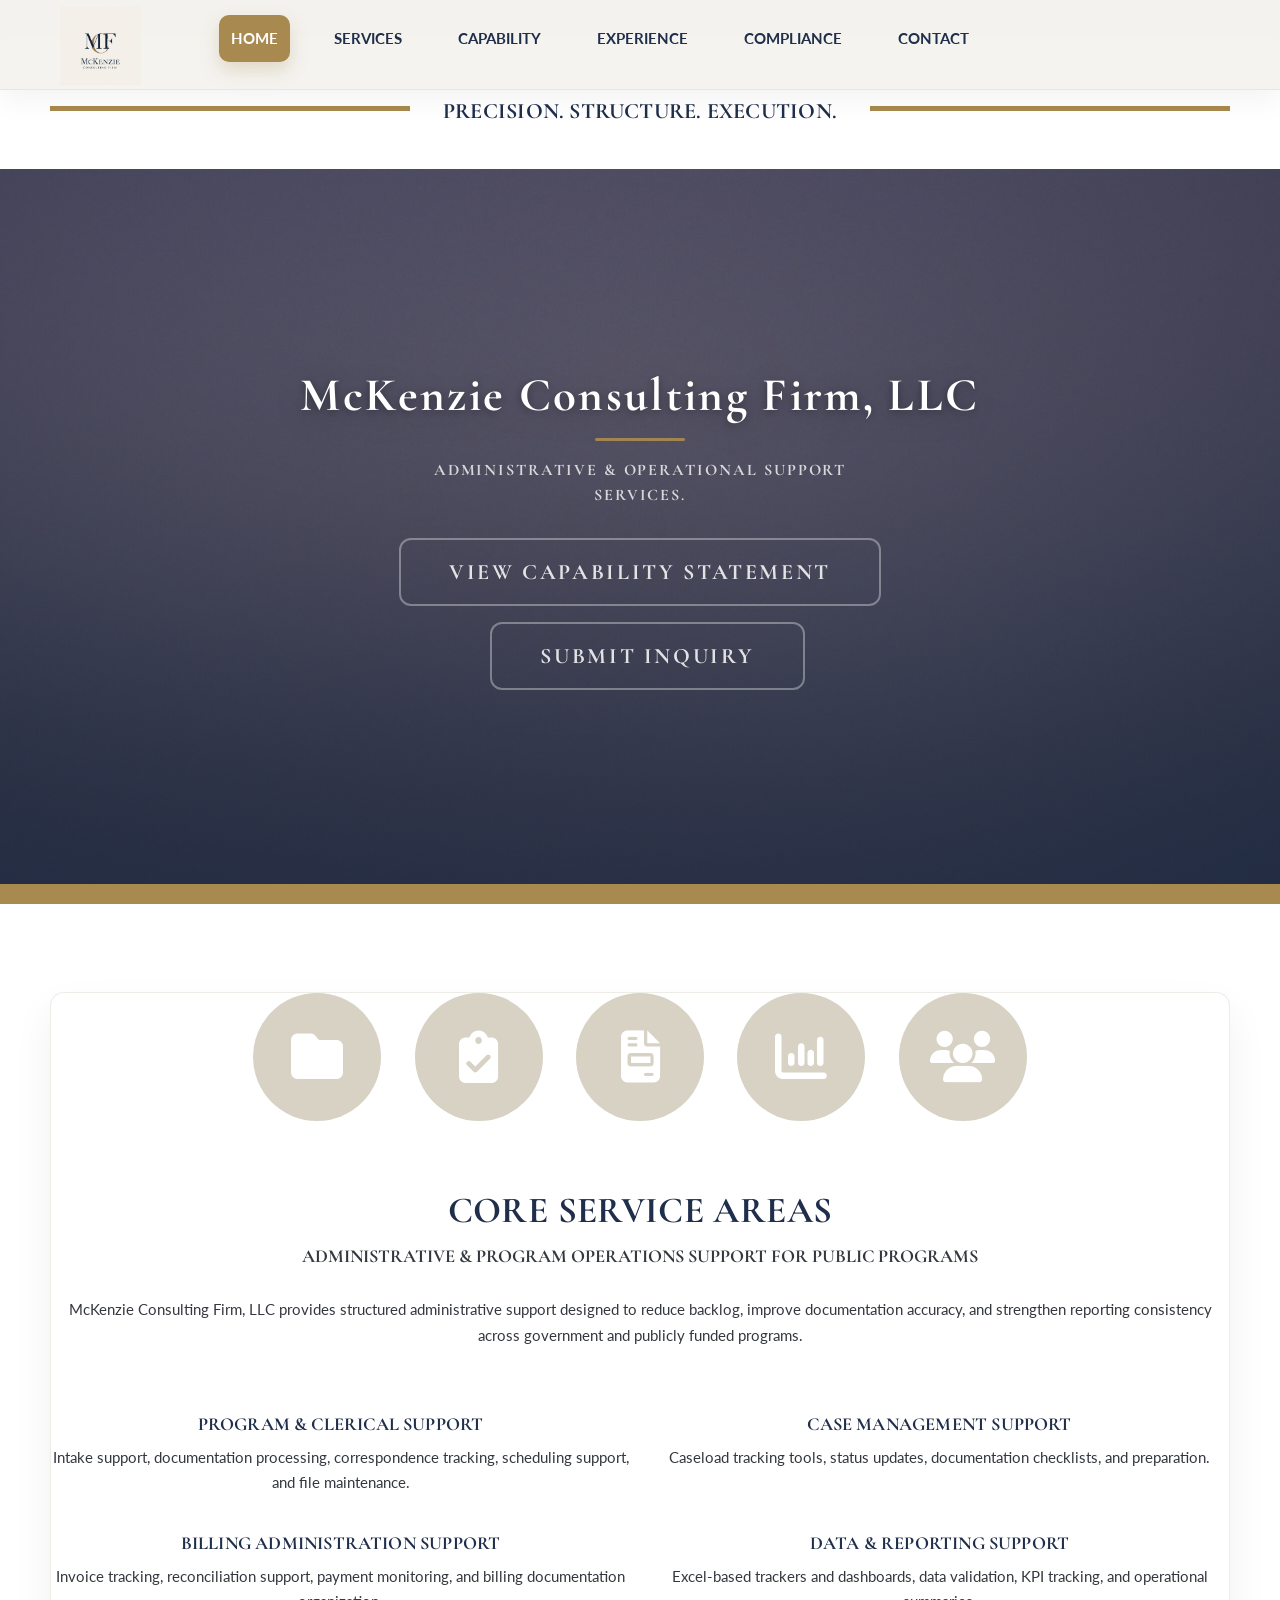
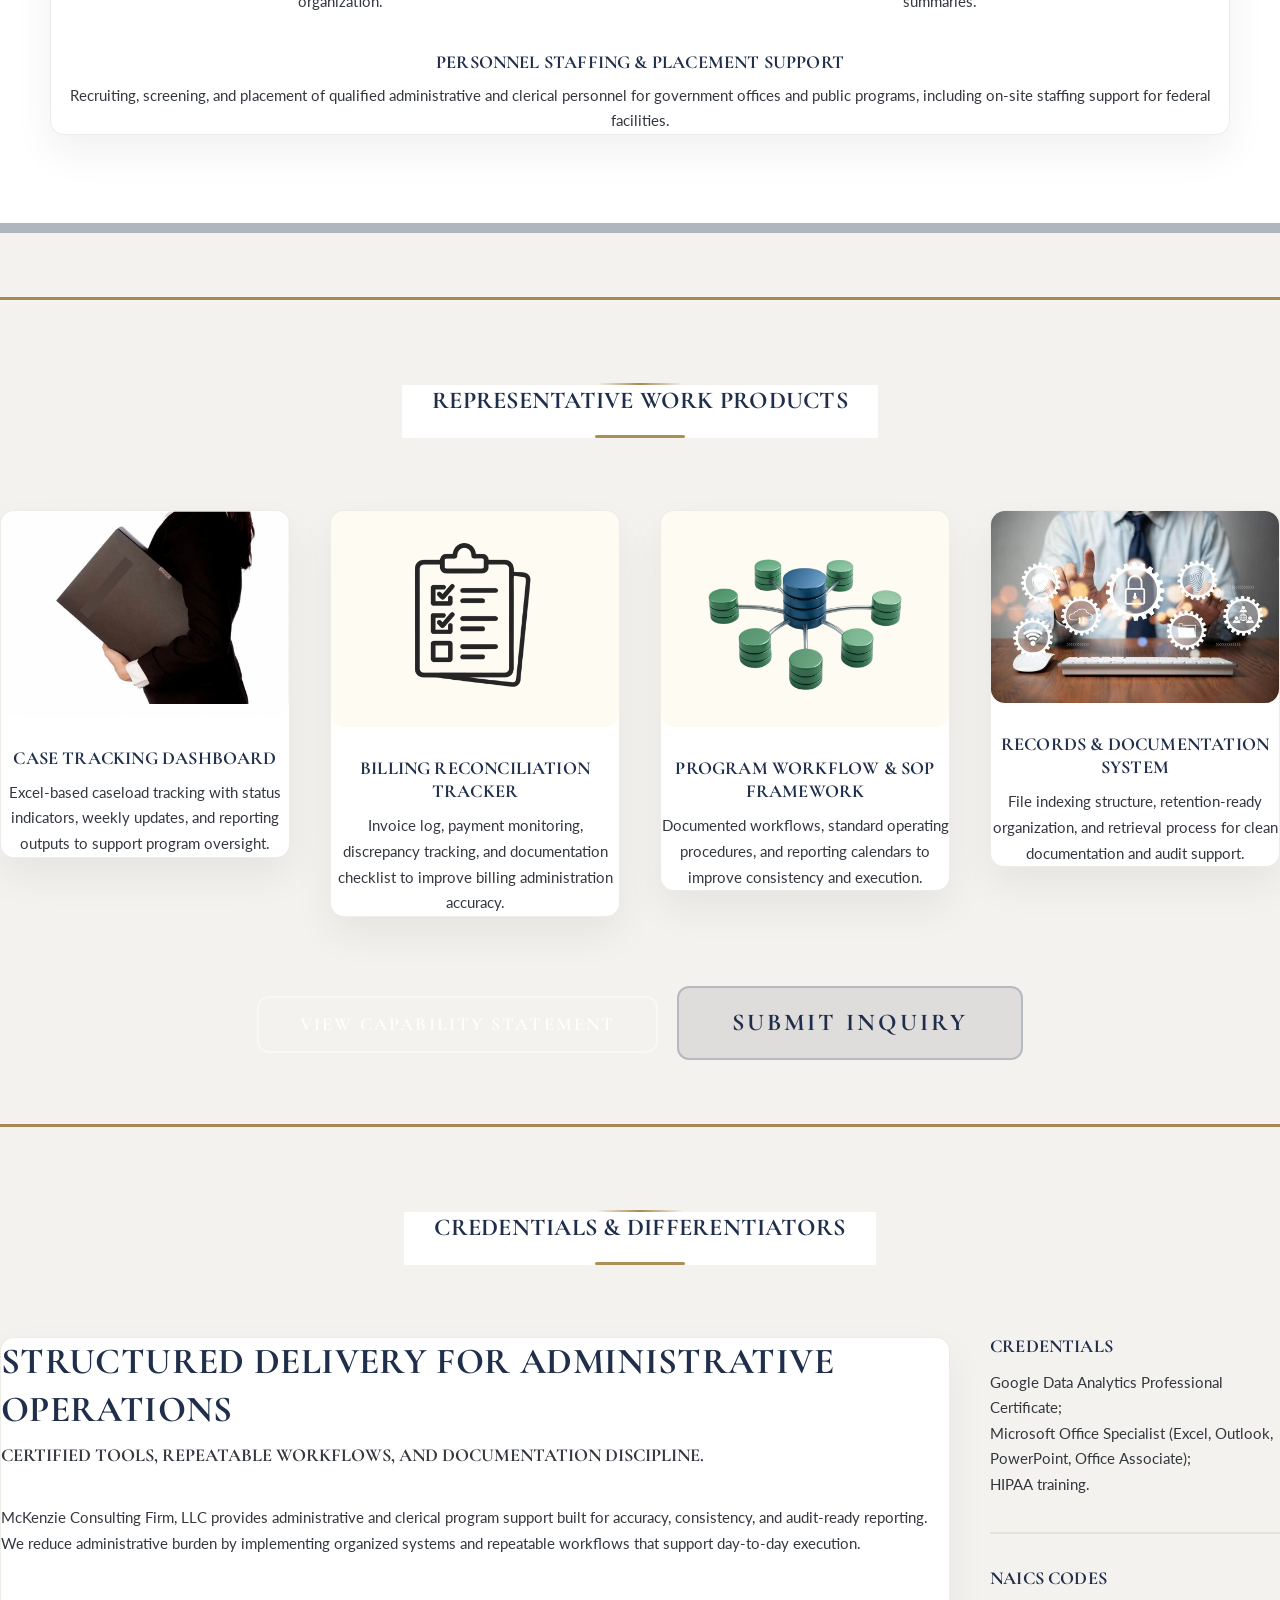
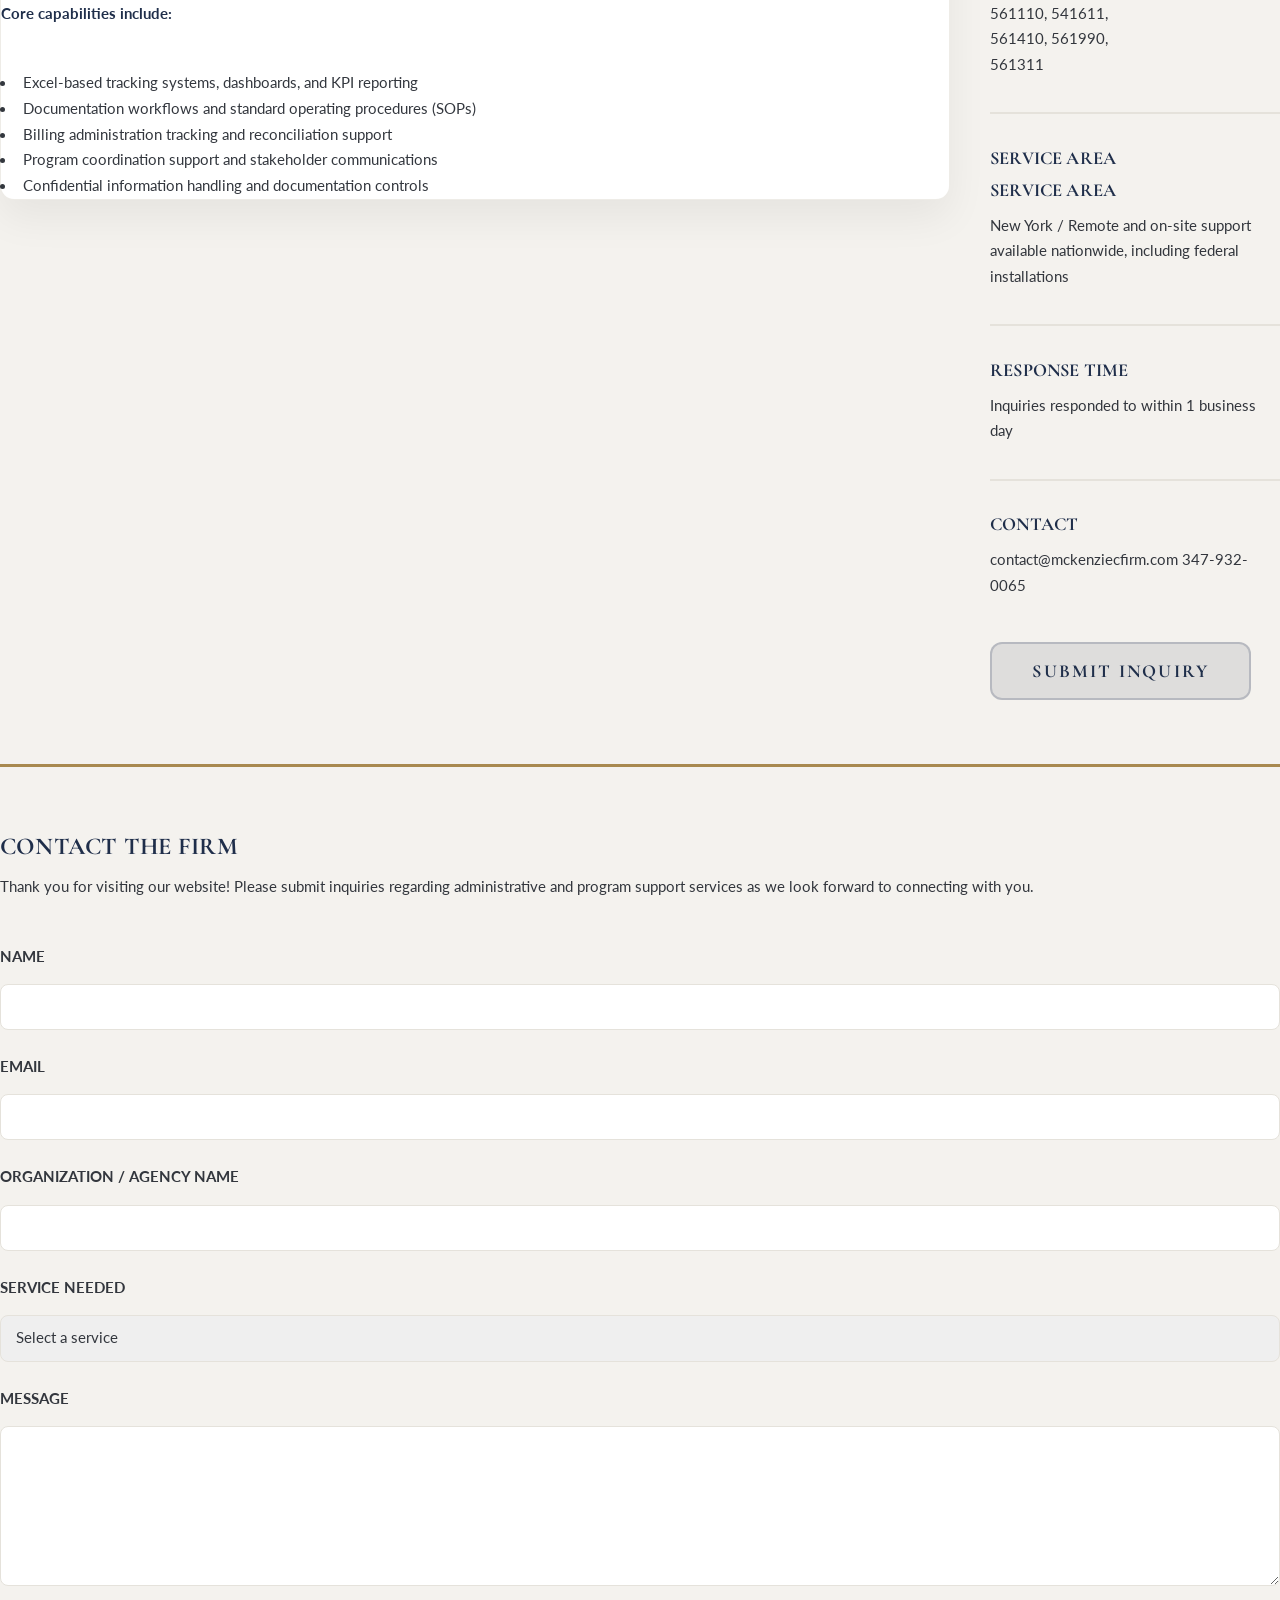
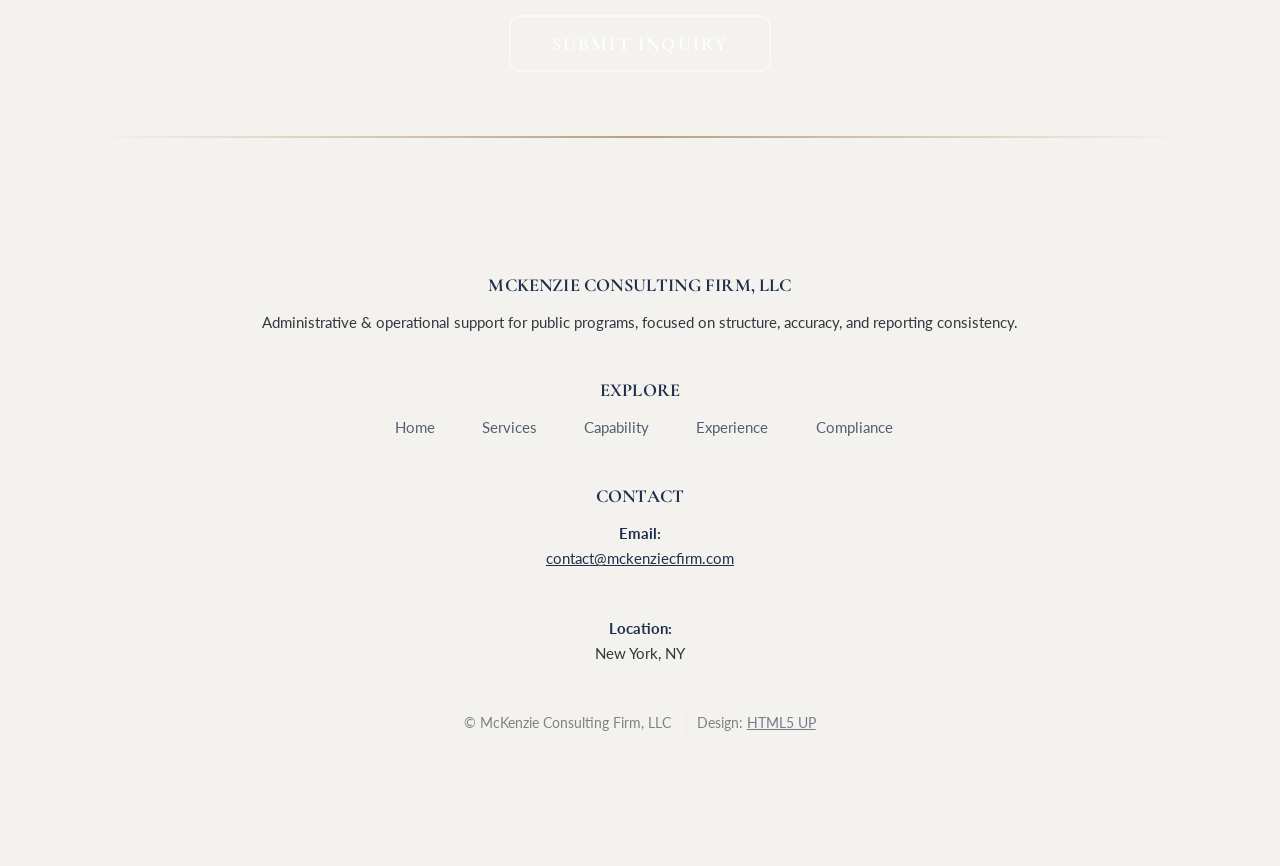
==== commit 5af8a1c9: "Enhance index.html with new services and content Updated the index.html file to include additional s" ====
--- a/index.html
+++ b/index.html
@@ -52,7 +52,7 @@
 						<p>Administrative & Operational Support Services.</p>
 						
 						<ul class="actions stacked">
-							<li><a href="documents\mcf_capability_statement.pdf" class="button" target="blank">View Capability Statement</a></li>
+							<li><a href="assets/mcf_capability_statement.pdf" class="button" target="blank">View Capability Statement</a></li>
 							<li><a href="#contact" class="button scrolly">Submit Inquiry</a></li>
        					 </ul>
 
@@ -68,10 +68,11 @@
 								<!-- Highlight -->
 									<section class="box highlight" id="services">
 										<ul class="special">
-											<li><a href=""><i class="fa-solid fa-folder"></i><span class="label">Program Support</span></a></li>
-											<li><a href=""><i class="fa-solid fa-clipboard-check"></i><span class="label">Case Support</span></a></li>
-											<li><a href=""><i class="fa-solid fa-file-invoice"></i><span class="label">Billing Support</span></a></li>
-											<li><a href=""><i class="fa-solid fa-chart-column"></i><span class="label">Reporting</span></a></li>
+										    <li><a href=""><i class="fa-solid fa-folder"></i><span class="label">Program Support</span></a></li>
+										    <li><a href=""><i class="fa-solid fa-clipboard-check"></i><span class="label">Case Support</span></a></li>
+										    <li><a href=""><i class="fa-solid fa-file-invoice"></i><span class="label">Billing Support</span></a></li>
+										    <li><a href=""><i class="fa-solid fa-chart-column"></i><span class="label">Reporting</span></a></li>
+										    <li><a href=""><i class="fa-solid fa-users"></i><span class="label">Staffing Support</span></a></li>
 										</ul>
 
 
@@ -98,7 +99,7 @@
 											<span id="services-case" class="anchor"></span>
 											<h3 style="margin-bottom: .5rem;">Case Management Support</h3>
 											<p style="margin-bottom: 0;">
-												Caseload tracking tools, status updates, documentation checklists, and reporting preparation.
+												Caseload tracking tools, status updates, documentation checklists, and  preparation.
 											</p>
 											</div>
 
@@ -117,6 +118,15 @@
 												Excel-based trackers and dashboards, data validation, KPI tracking, and operational summaries.
 											</p>
 											</div>
+
+											<div class="col-12" style="margin-top: 1rem;">
+											<span id="services-staffing" class="anchor"></span>
+											<h3 style="margin-bottom: .5rem;">Personnel Staffing &amp; Placement Support</h3>
+											<p style="margin-bottom: 0;">
+												Recruiting, screening, and placement of qualified administrative and clerical personnel for government offices and public programs, including on-site staffing support for federal facilities.
+											</p>
+											</div>
+									</div>
 										</div>
 										</section>
 										<div class="section-divider"></div>
@@ -171,7 +181,7 @@
 
 											<div class="col-12">
 												<ul class="actions">
-												<li><a href="documents\mcf_capability_statement.pdf" class="button" target="blank">View Capability Statement</a></li>
+												<li><a href="assets/mcf_capability_statement.pdf" class="button" target="blank">View Capability Statement</a></li>
 												<li><a href="#contact" class="button alt large scrolly">Submit Inquiry</a></li>
 												</ul>
 											</div>
@@ -234,7 +244,8 @@
 														<h3><a href="#">NAICS Codes</a></h3>
 														<p style="margin: 0;">
 														561110, 541611,<br />
-														561410, 561990
+														561410, 561990,<br />
+														561311
 														</p>
 													</article>
 													</li>
@@ -242,7 +253,8 @@
 													<li>
 													<article class="box post-summary">
 														<h3><a href="#">Service Area</a></h3>
-														<p style="margin: 0;">New York / Remote support available</p>
+														<h3><a href="#">Service Area</a></h3>
+														<p style="margin: 0;">New York / Remote and on-site support available nationwide, including federal installations</p>
 													</article>
 													</li>
 
@@ -302,6 +314,7 @@
 									<option value="Case Management Support">Case Management Support</option>
 									<option value="Billing Administration Support">Billing Administration Support</option>
 									<option value="Data & Reporting Support">Data & Reporting Support</option>
+									<option value="Personnel Staffing & Placement Support">Personnel Staffing & Placement Support</option>
 									<option value="Other">Other</option>
 								</select>
 							</div>
--- a/assets/css/main.css
+++ b/assets/css/main.css
@@ -4511,4 +4511,158 @@
 
 .footer-links a:hover {
   opacity: 1;
-}+}
+/* Footer / explore links on mobile */
+@media screen and (max-width: 768px) {
+  .explore-links,
+  #footer .links,
+  #footer ul.links {
+    display: flex;
+    flex-wrap: wrap;
+    justify-content: center;
+    gap: 0.75rem 1.5rem;
+    padding: 0;
+    margin: 0 auto;
+    list-style: none;
+    text-align: center;
+  }
+
+  .explore-links li,
+  #footer .links li,
+  #footer ul.links li {
+    display: block;
+    width: auto;
+    margin: 0;
+  }
+
+  .explore-links a,
+  #footer .links a,
+  #footer ul.links a {
+    display: inline-block;
+    white-space: normal;
+    word-break: keep-all;
+  }
+}
+@media screen and (max-width: 768px) {
+  .explore-links {
+    display: flex;
+    flex-wrap: wrap;
+    justify-content: center;
+    gap: 0.75rem 1.5rem;
+    text-align: center;
+  }
+}
+/* Mobile top nav cleanup */
+@media screen and (max-width: 980px) {
+  #nav .nav-links {
+    display: none !important;
+  }
+
+  #nav {
+    height: 72px;
+  }
+
+  #nav .nav-inner {
+    height: 72px;
+    padding: 0 1rem;
+  }
+
+  #nav .nav-logo img {
+    height: 48px;
+    width: auto;
+  }
+}
+@media screen and (max-width: 980px) {
+  #nav .nav-inner {
+    justify-content: center;
+    position: relative;
+  }
+
+  #nav .nav-logo {
+    position: absolute;
+    left: 1rem;
+    top: 50%;
+    transform: translateY(-50%);
+  }
+}
+/* Mobile slide-out menu */
+#titleBar,
+#navPanel {
+  background: #f7f5f0 !important;   /* light neutral background */
+  color: #24324A !important;        /* navy text */
+}
+
+#titleBar .toggle {
+  background: #b3924a !important;   /* gold menu button */
+  color: #ffffff !important;
+  border: none !important;
+}
+
+#titleBar .toggle:before {
+  color: #ffffff !important;
+}
+
+#navPanel nav a {
+  color: #24324A !important;
+  border-top: 1px solid rgba(36, 50, 74, 0.08) !important;
+  text-transform: none !important;
+  letter-spacing: 0.04em;
+  font-family: "Cormorant Garamond", serif;
+  font-size: 1.1rem;
+}
+
+#navPanel nav a:hover {
+  background: rgba(179, 146, 74, 0.08) !important;
+  color: #24324A !important;
+}
+
+#navPanel .link.depth-0,
+#navPanel .link.depth-1,
+#navPanel .link.depth-2 {
+  color: #24324A !important;
+}
+
+body.navPanel-visible #page-wrapper {
+  opacity: 1 !important;
+}
+body.navPanel-visible #titleBar {
+  background: #f7f5f0 !important;
+}
+
+body.navPanel-visible #navPanel {
+  box-shadow: 8px 0 30px rgba(0, 0, 0, 0.12) !important;
+}
+
+body.navPanel-visible #page-wrapper {
+  transform: none !important;
+}
+body.navPanel-visible #page-wrapper {
+  filter: none !important;
+}
+@media screen and (max-width: 768px) {
+  .actions .button,
+  .button.large,
+  input[type="submit"],
+  input[type="button"],
+  button {
+    width: 100%;
+    max-width: 720px;
+    font-size: 1.15rem;
+    letter-spacing: 0.08em;
+    padding: 0.95rem 1.25rem;
+  }
+}
+@media screen and (max-width: 768px) {
+  #banner h2,
+  .hero-title {
+    font-size: 2.8rem !important;
+    line-height: 1.1;
+  }
+
+  #banner p,
+  .hero-subtitle {
+    font-size: 1.05rem;
+    line-height: 1.7;
+    letter-spacing: 0.08em;
+  }
+}
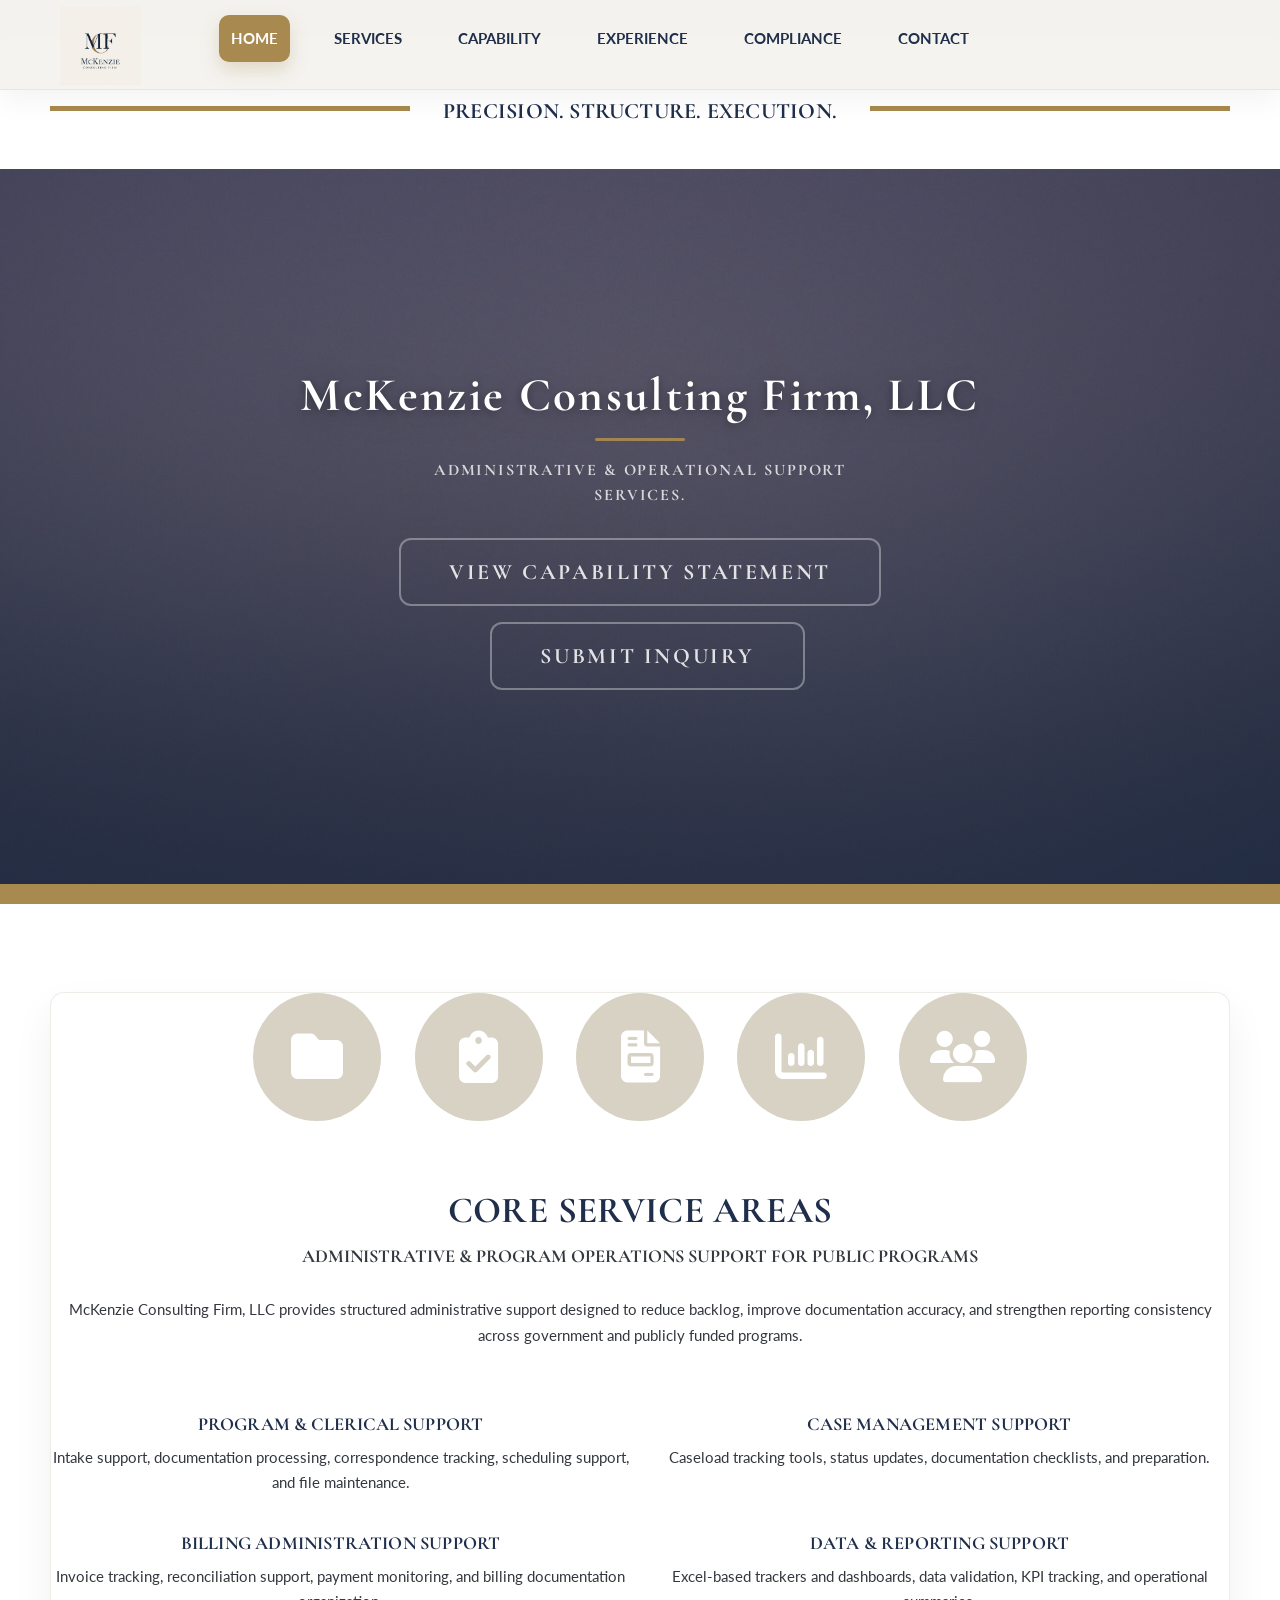
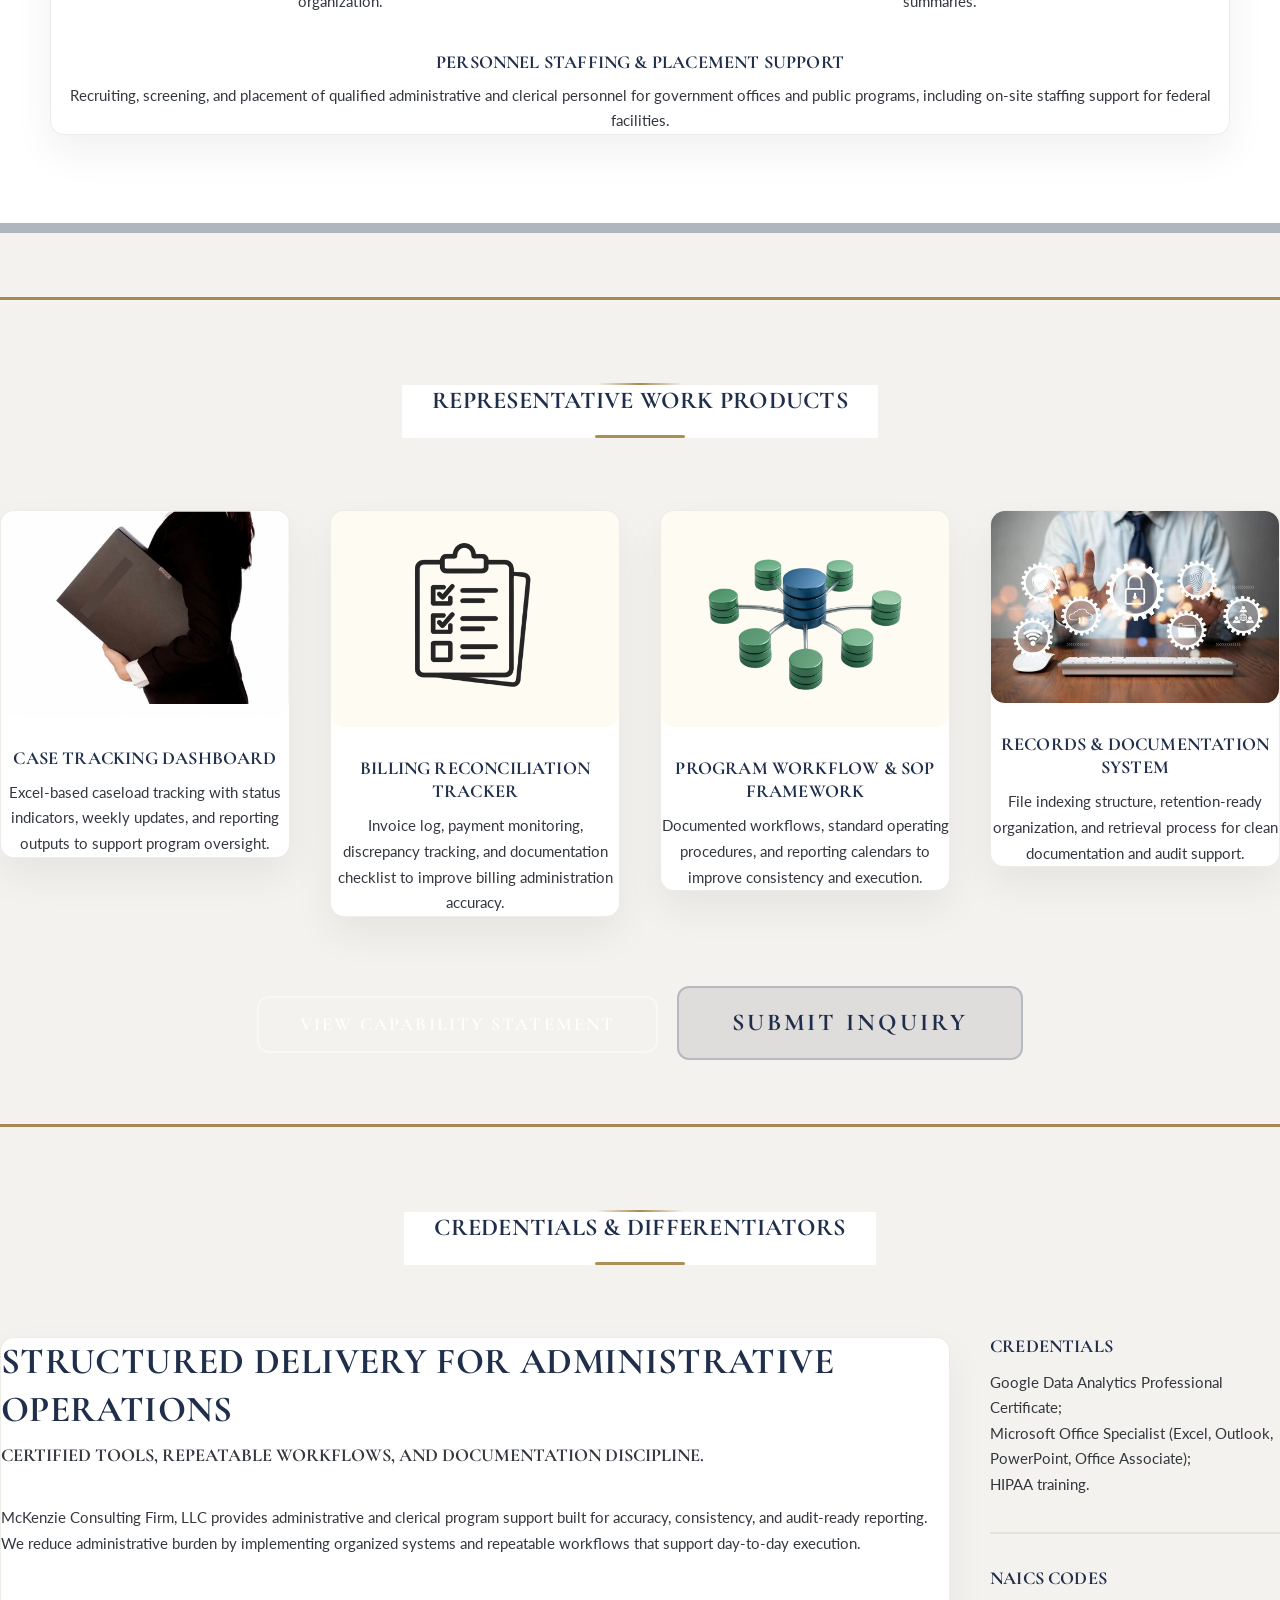
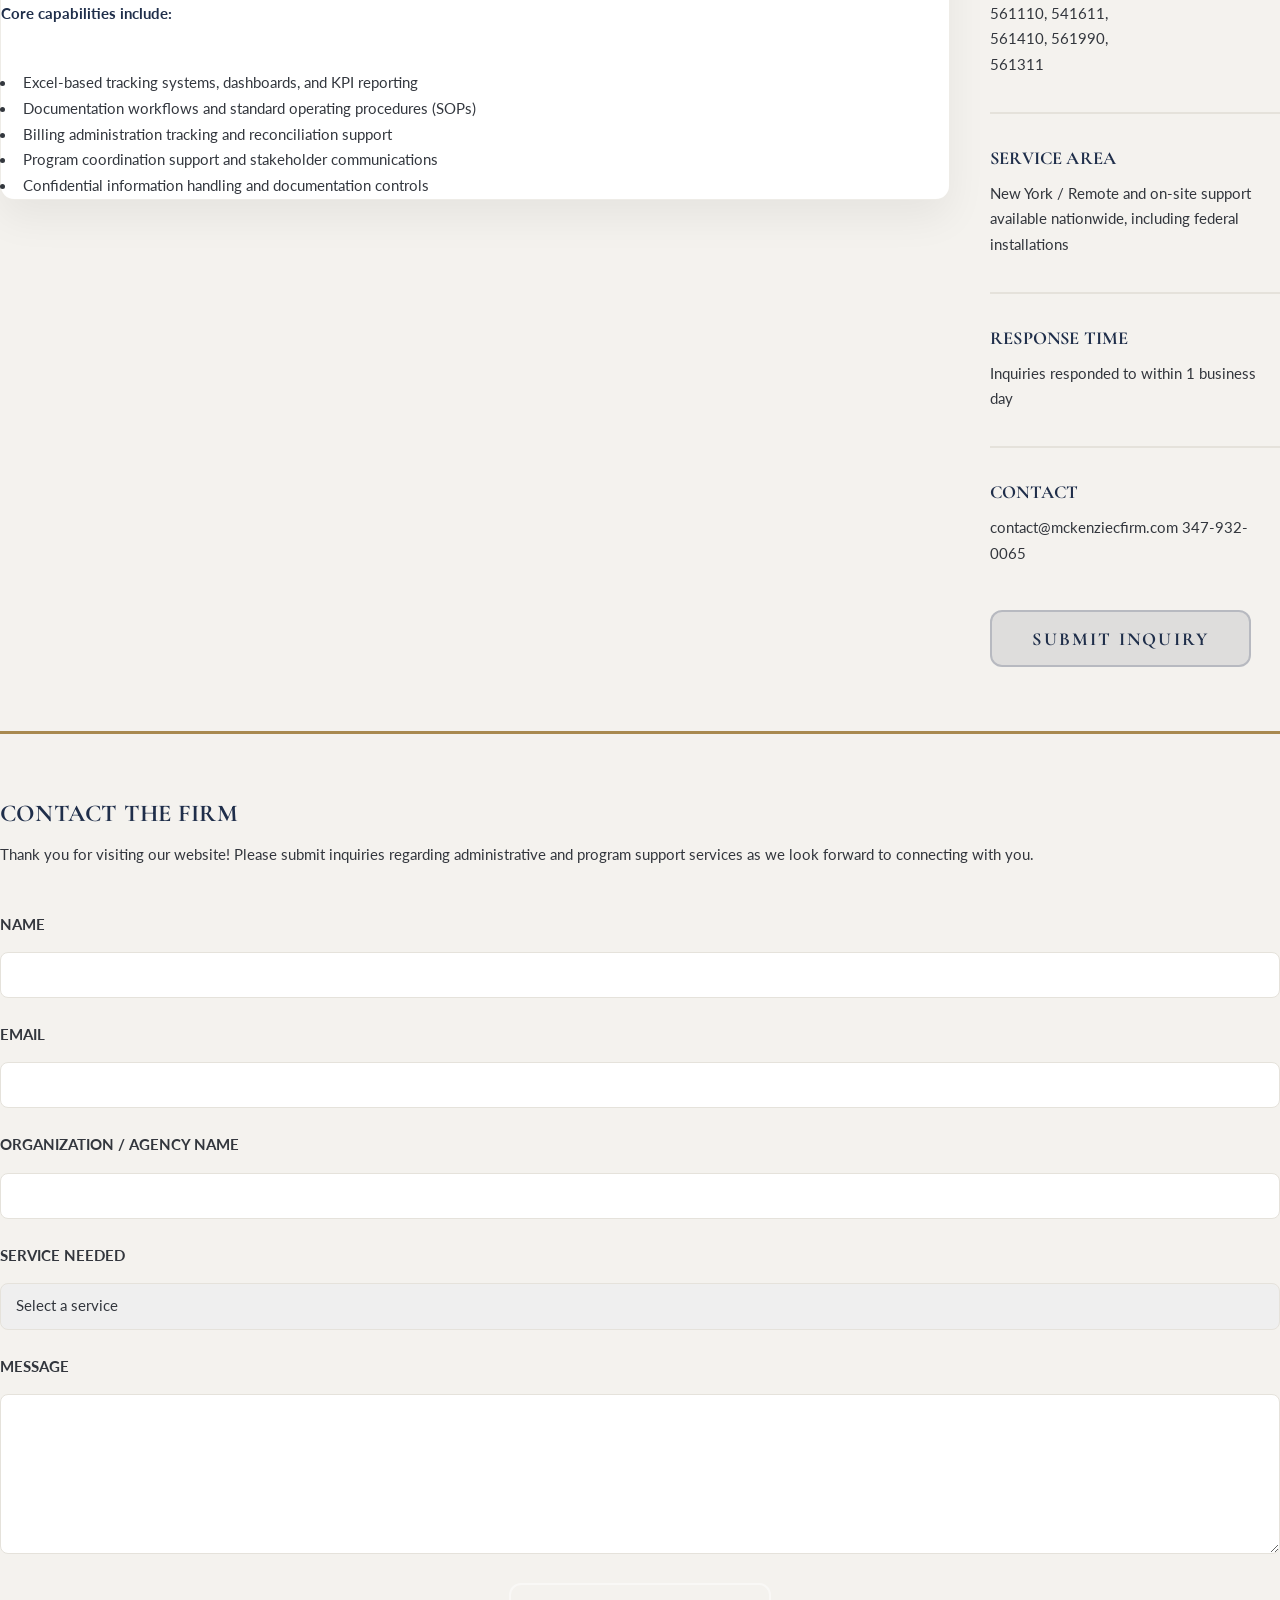
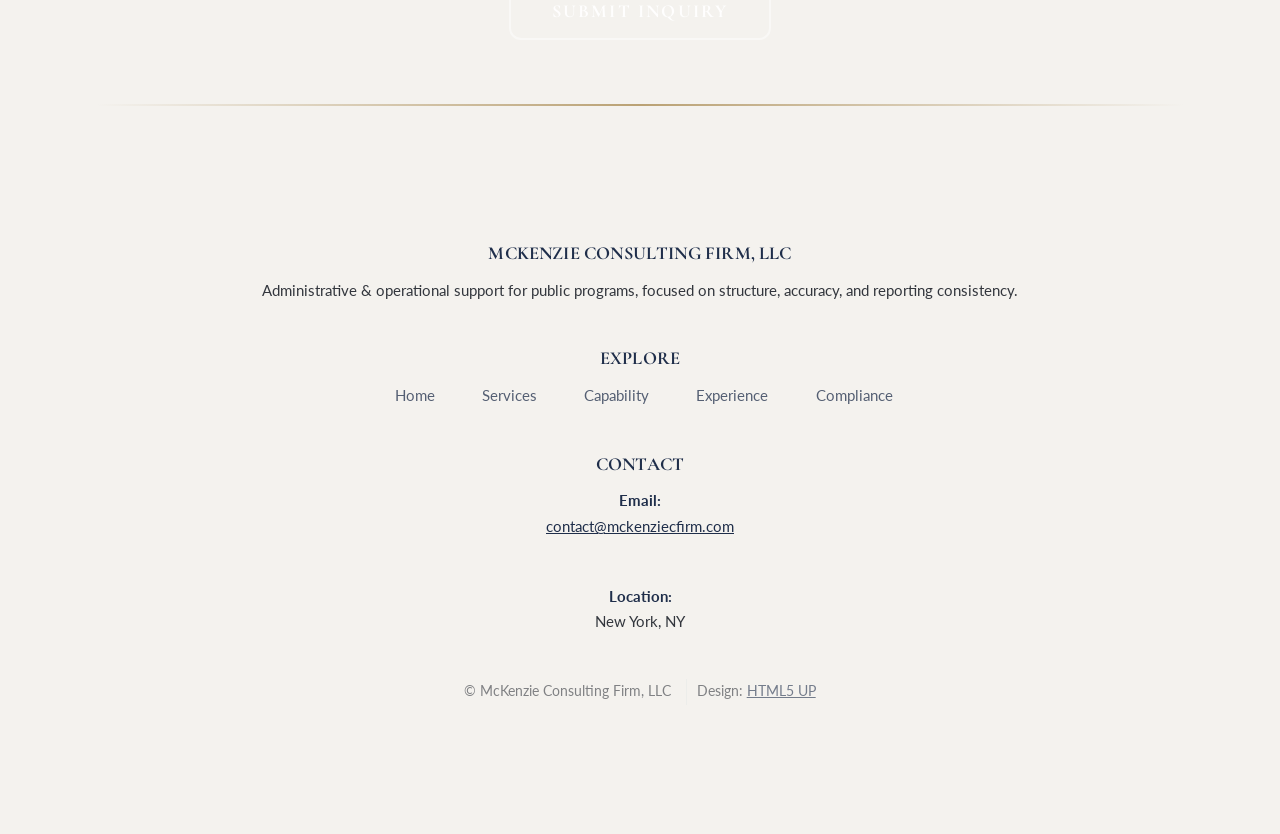
==== commit 50c10db2: "Trying to fix containers" ====
--- a/index.html
+++ b/index.html
@@ -253,7 +253,6 @@
 													<li>
 													<article class="box post-summary">
 														<h3><a href="#">Service Area</a></h3>
-														<h3><a href="#">Service Area</a></h3>
 														<p style="margin: 0;">New York / Remote and on-site support available nationwide, including federal installations</p>
 													</article>
 													</li>
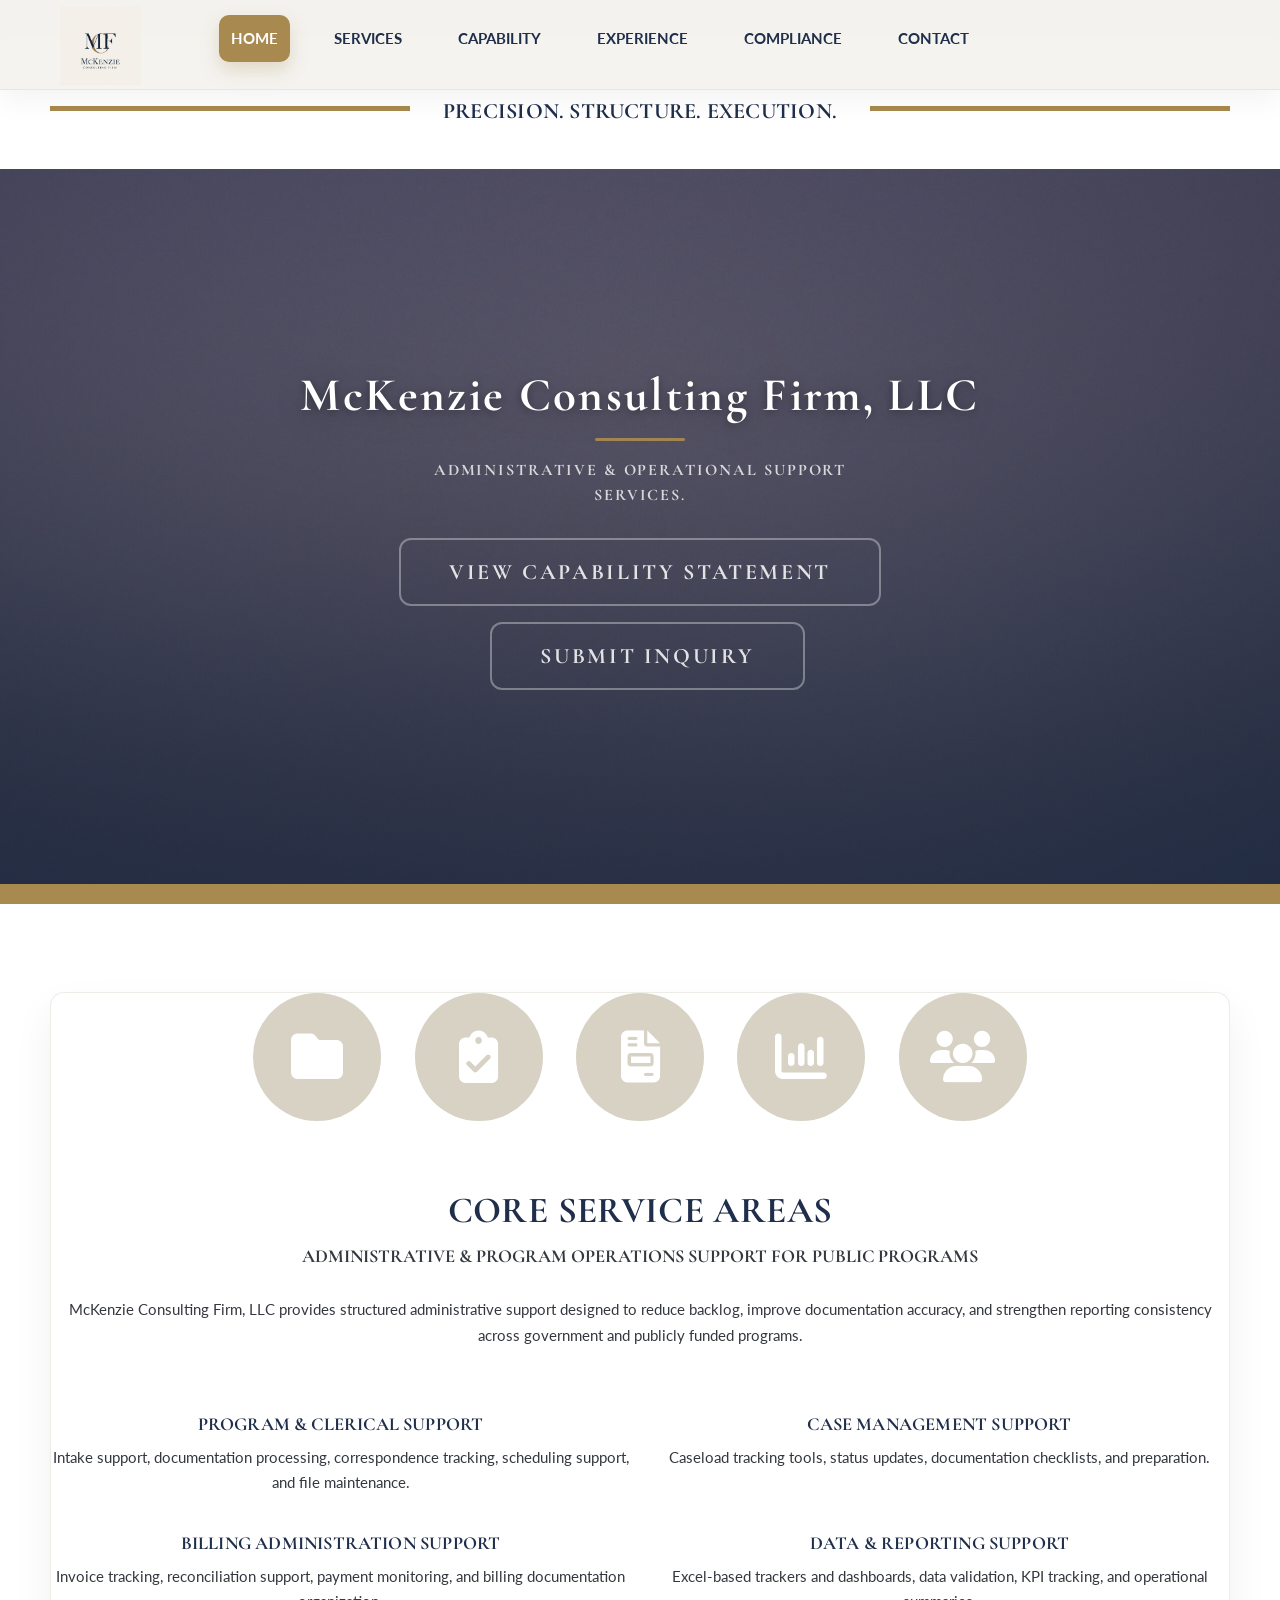
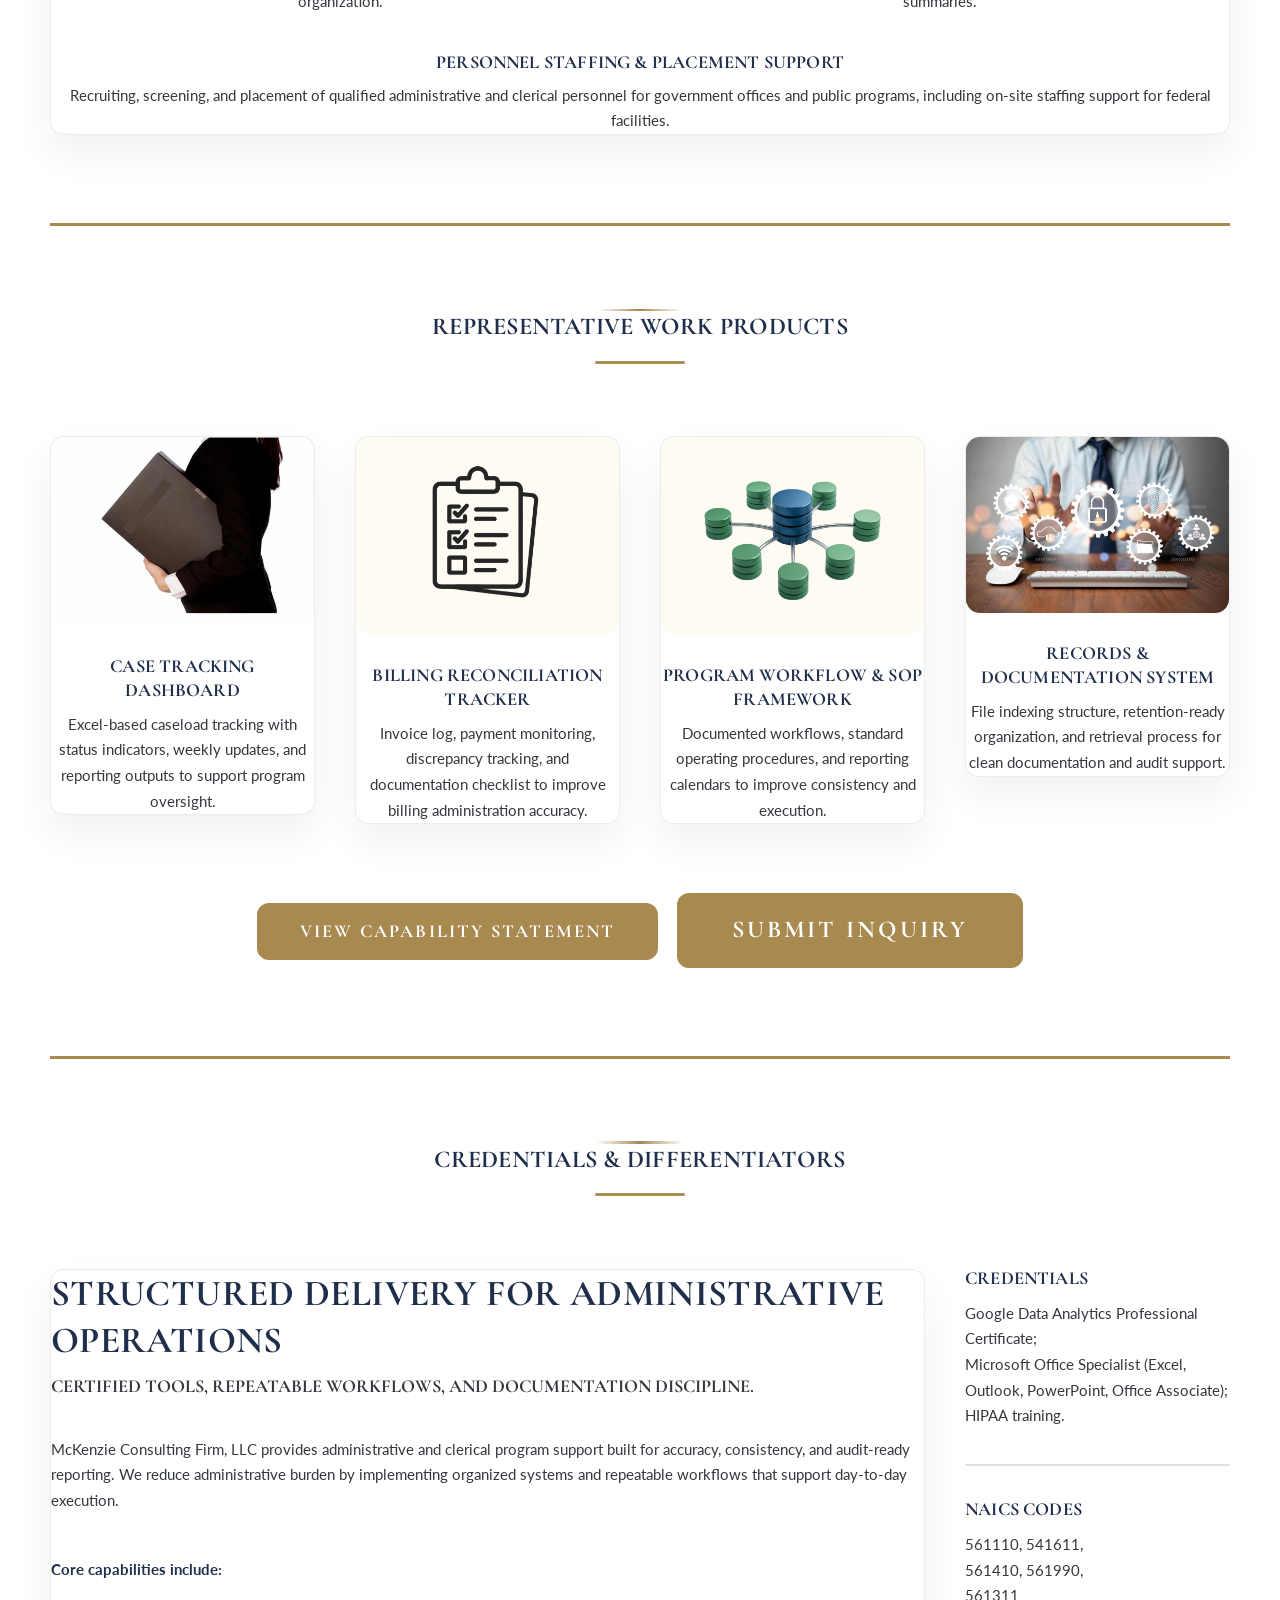
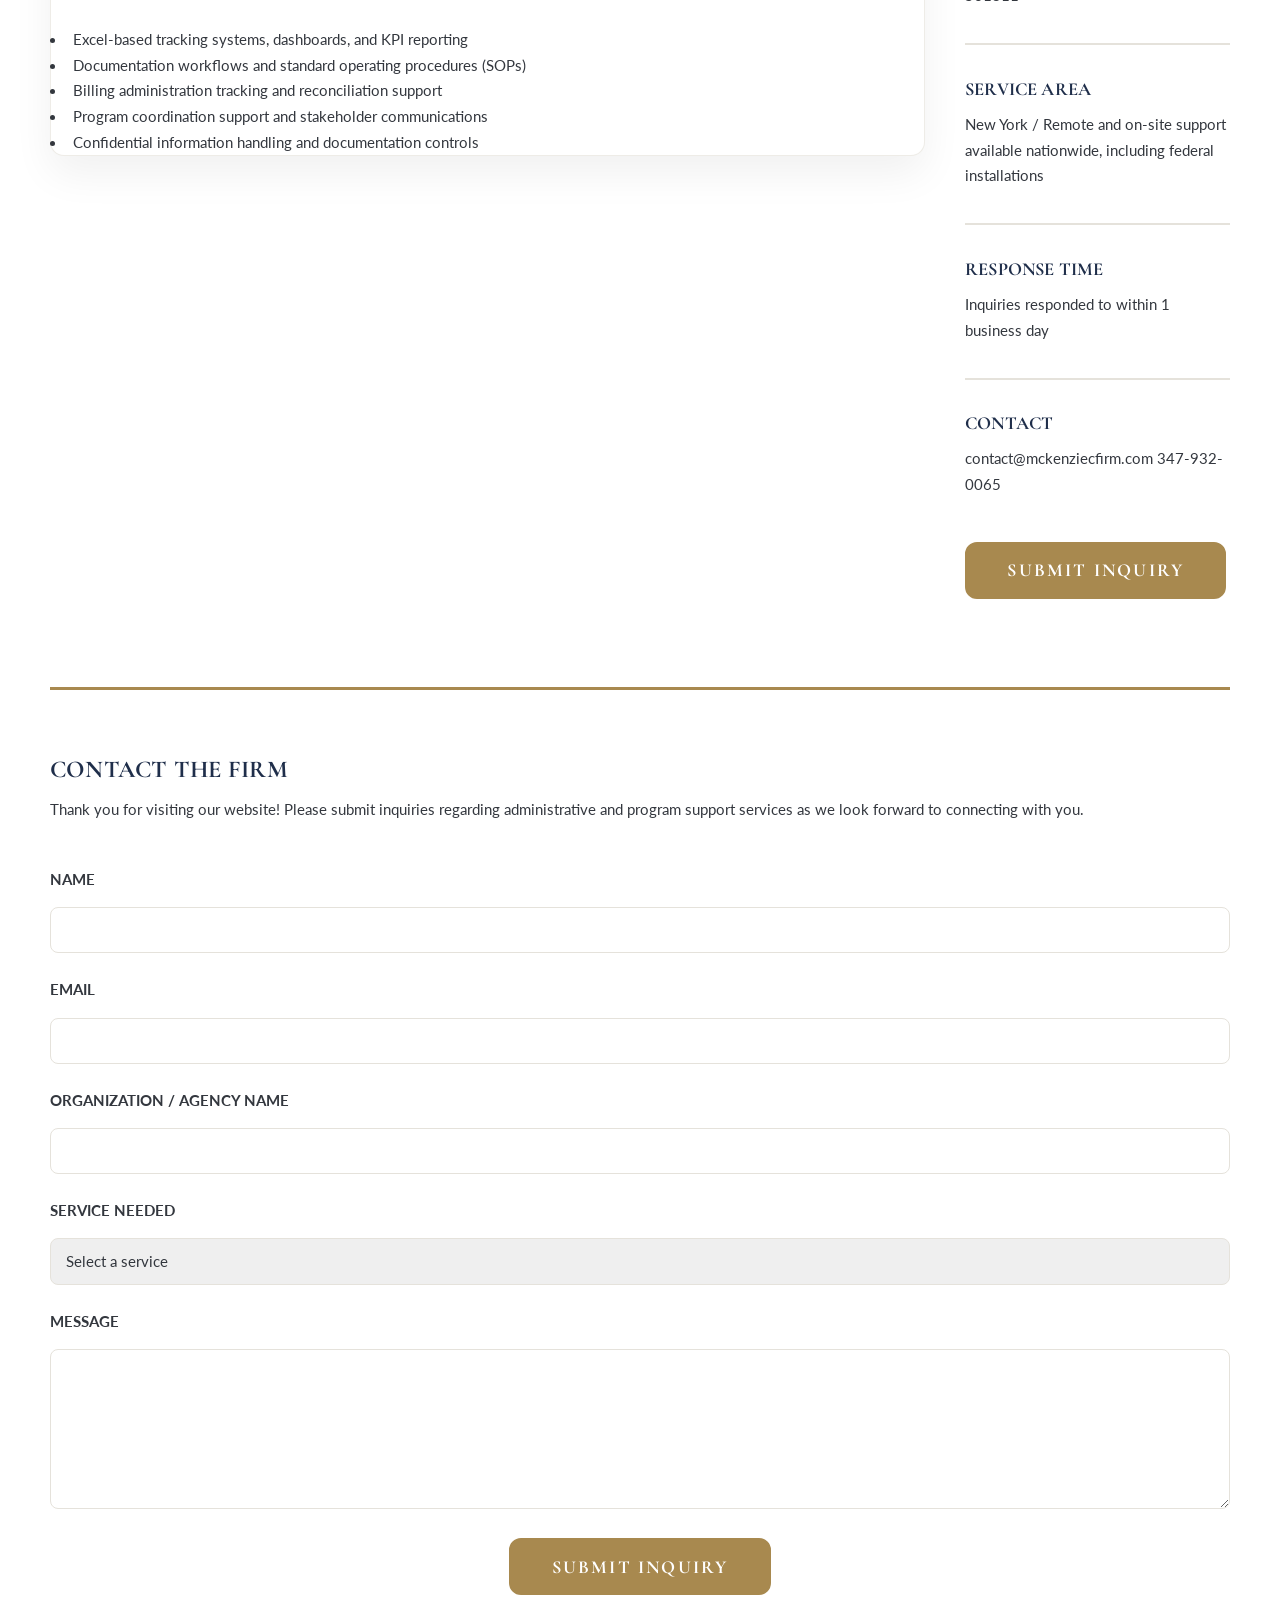
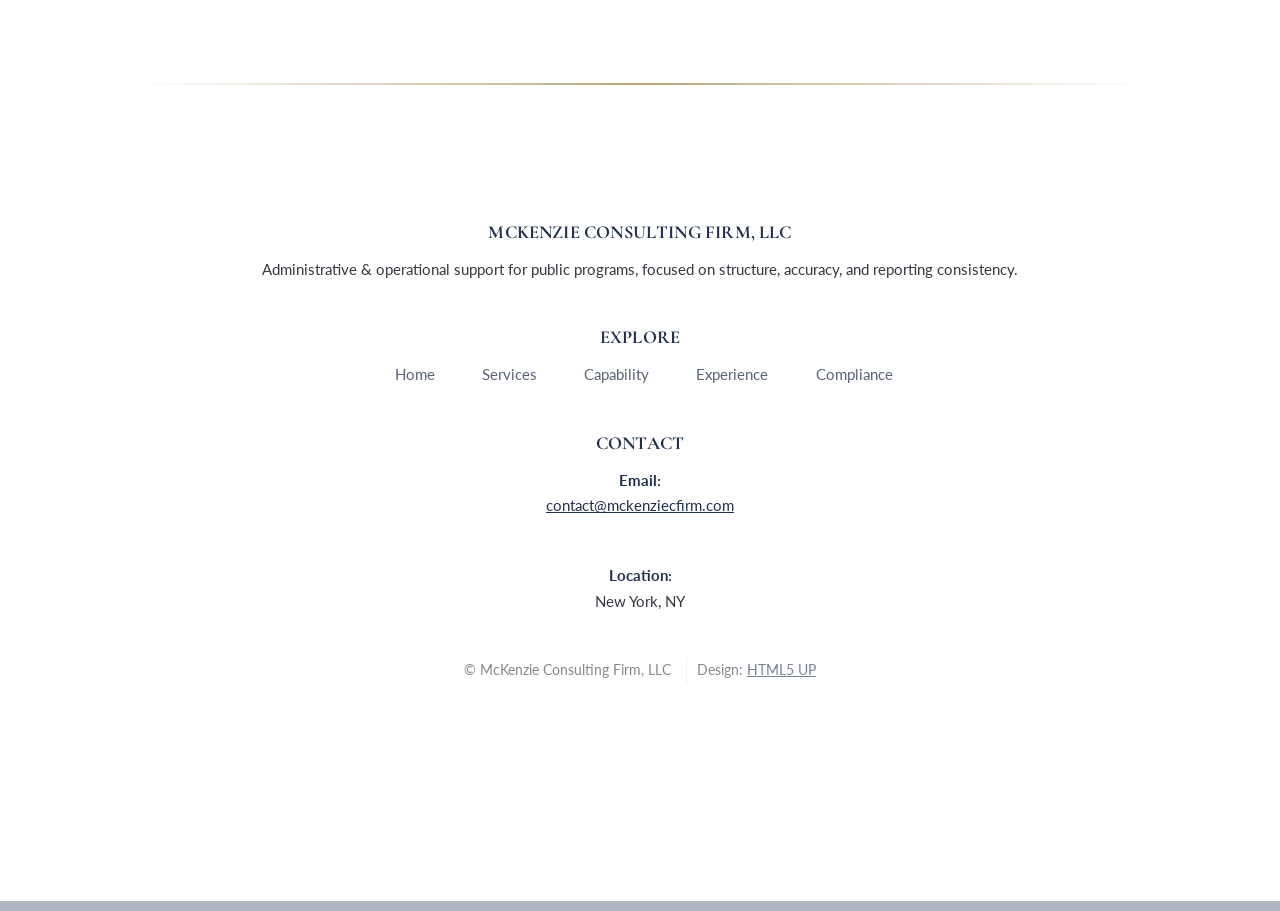
==== commit acad664b: "Update fmt.Println message from 'Hello' to 'Goodbye'" ====
--- a/index.html
+++ b/index.html
@@ -126,7 +126,6 @@
 												Recruiting, screening, and placement of qualified administrative and clerical personnel for government offices and public programs, including on-site staffing support for federal facilities.
 											</p>
 											</div>
-									</div>
 										</div>
 										</section>
 										<div class="section-divider"></div>
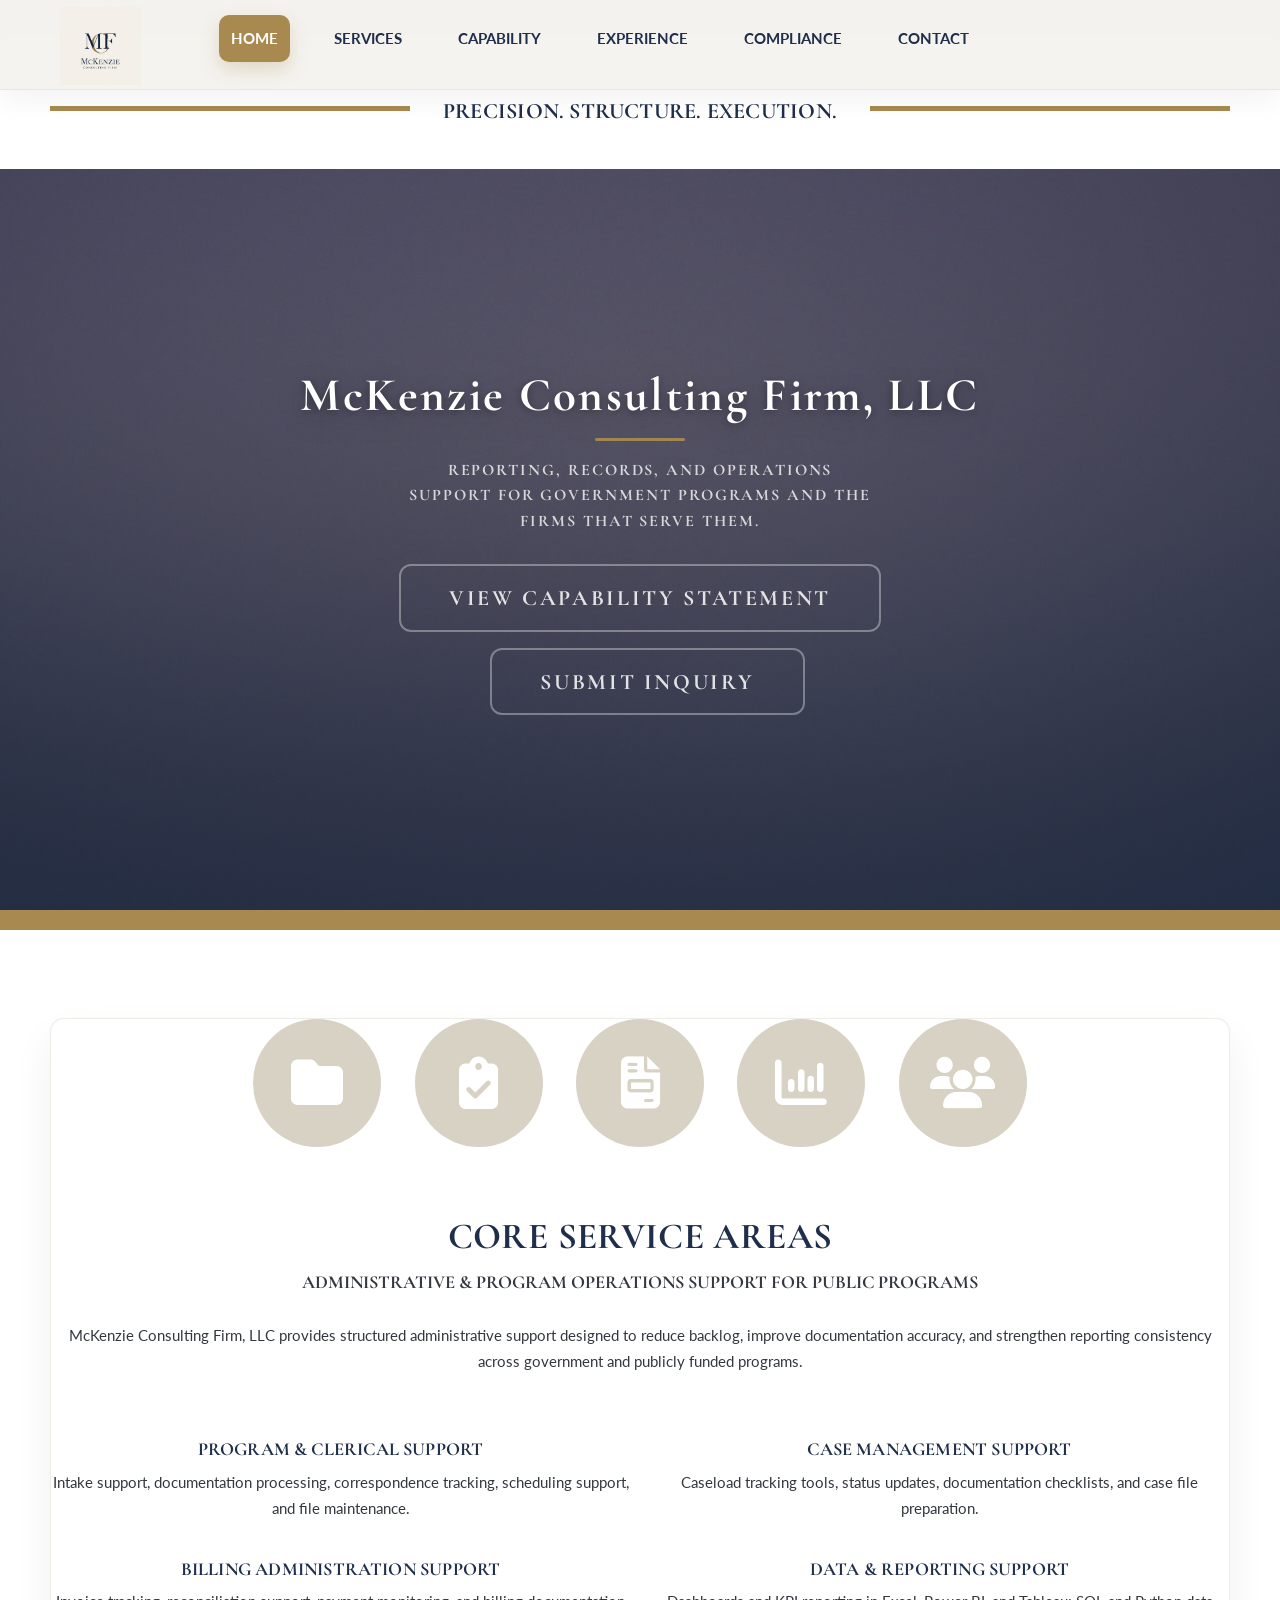
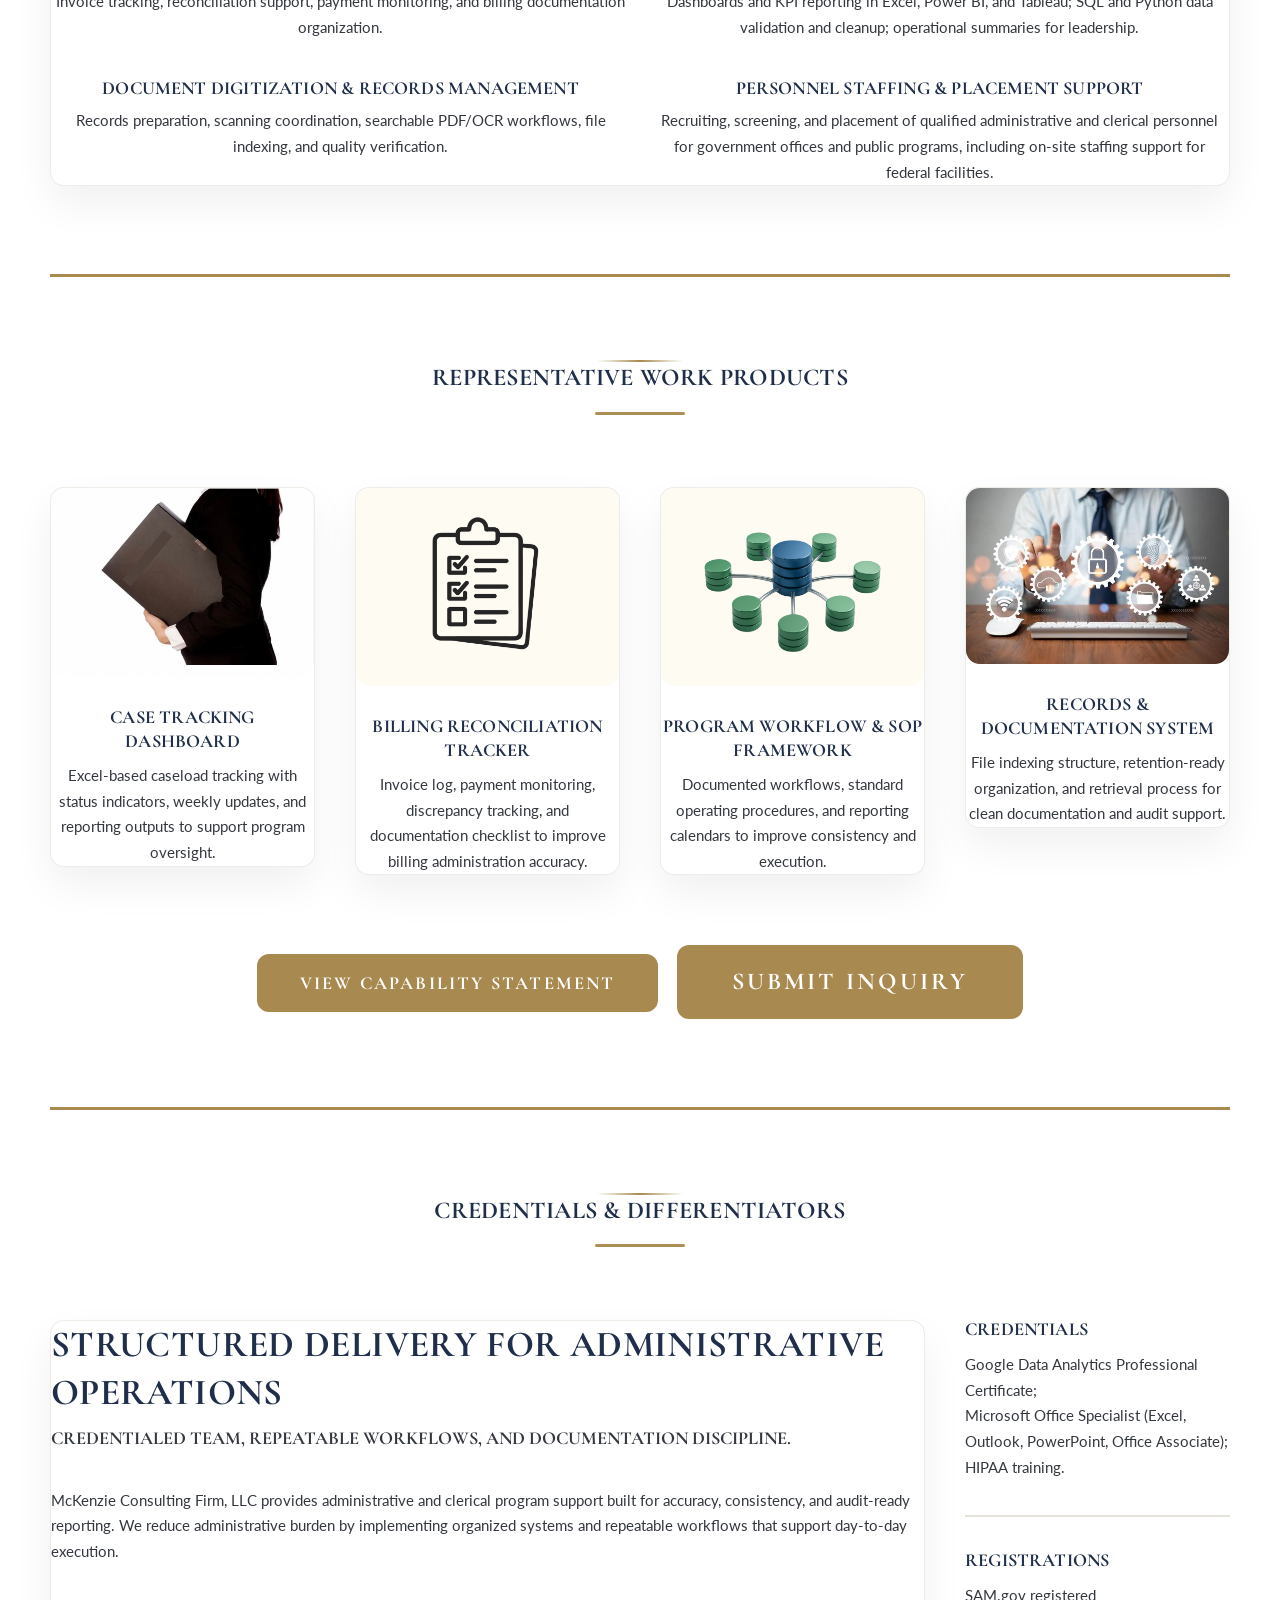
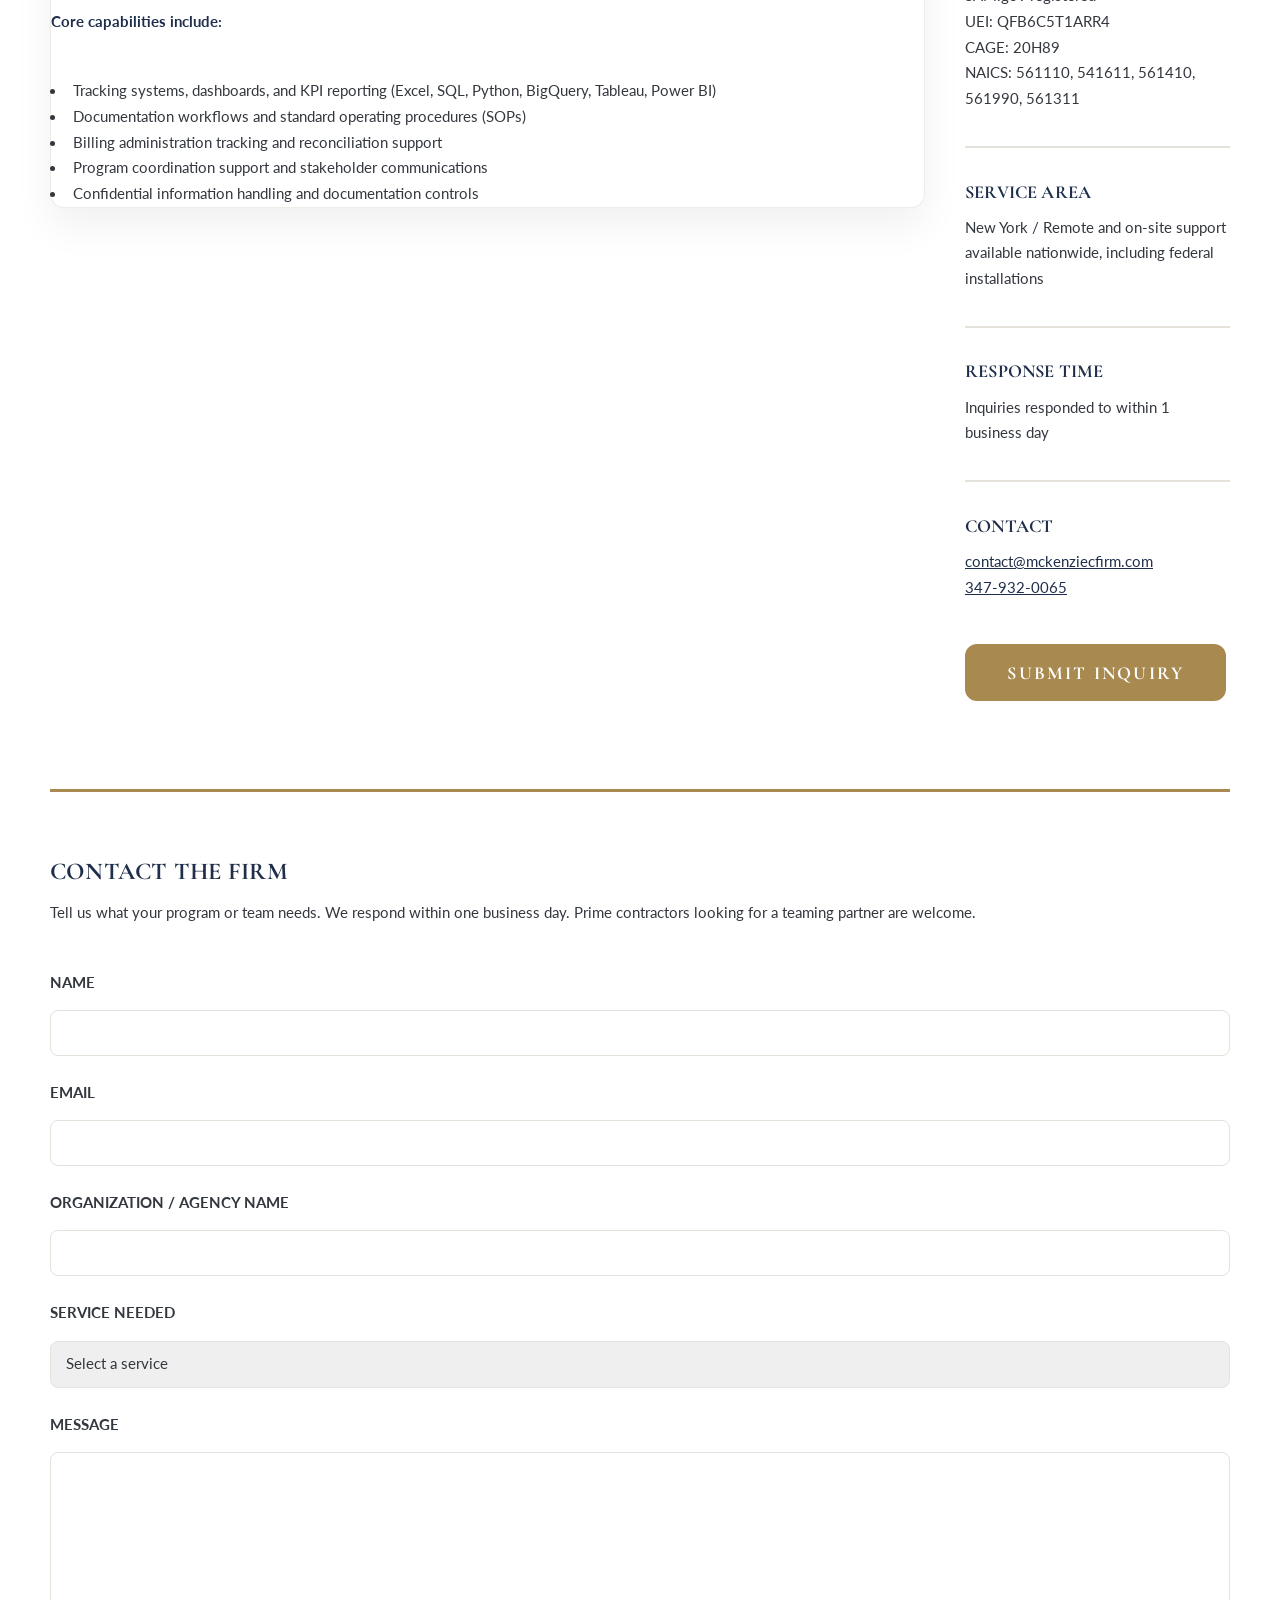
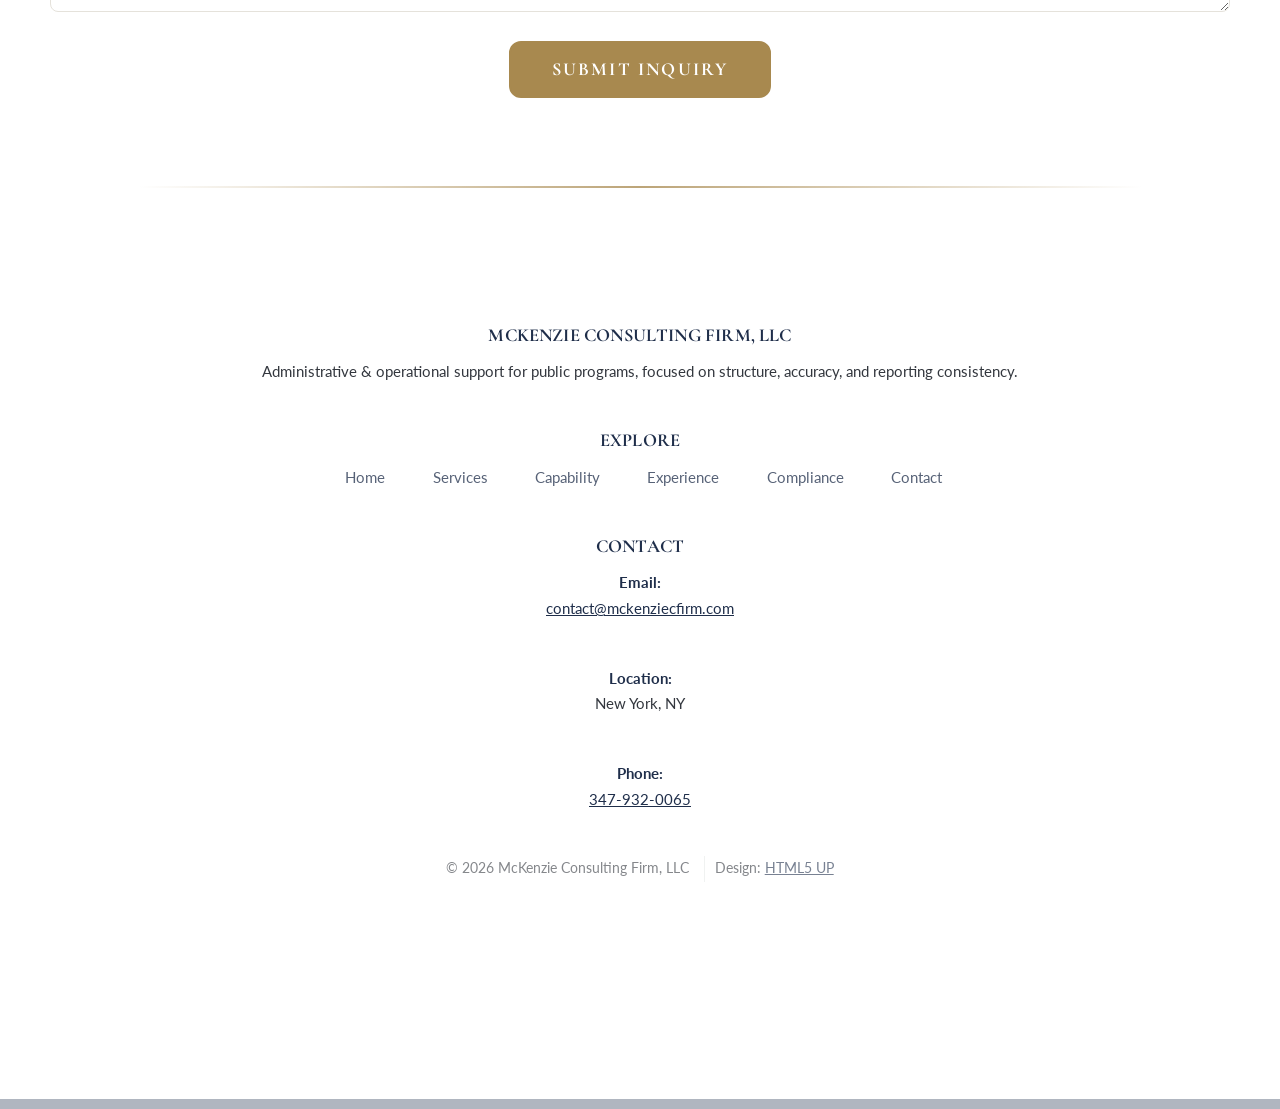
==== commit 4b90f48c: "Website audit fixes: credentials, links, SEO, mobile - Add UEI, CAGE, SAM, WOSB and NAICS company da" ====
--- a/index.html
+++ b/index.html
@@ -6,9 +6,10 @@
 -->
 <html>
 	<head>
-		<title>Home—MCF</title>
+		<title>McKenzie Consulting Firm | Reporting &amp; Operations Support for Government Programs</title>
 		<meta charset="utf-8" />
-		<meta name="viewport" content="width=device-width, initial-scale=1, user-scalable=no" />
+		<meta name="viewport" content="width=device-width, initial-scale=1" />
+		<meta name="description" content="McKenzie Consulting Firm provides data reporting, dashboards, records management, and administrative support for government programs and prime contractors. SAM-registered small business in New York." />
 		<link rel="stylesheet" href="https://cdnjs.cloudflare.com/ajax/libs/font-awesome/6.5.0/css/all.min.css">
 		<link rel="stylesheet" href="./assets/css/main.css" />
 		<link href="https://fonts.googleapis.com/css2?family=Cormorant+Garamond:wght@400;600;700&family=Lato:wght@400;500&display=swap" rel="stylesheet">
@@ -20,7 +21,7 @@
 				<header id="header">
 					<div class="logo container">
 						<div>
-							<h1><a href="index.html" id="logo"></a>PRECISION. STRUCTURE. EXECUTION.</a></h1>
+							<h1><a href="index.html" id="logo">PRECISION. STRUCTURE. EXECUTION.</a></h1>
 						</div>
 					</div>
 				</header>
@@ -30,7 +31,7 @@
 					<div class="nav-inner">
 
 						<a href="index.html" class="nav-logo">
-							<img src="./images/mcflogo.png" alt="MCF logo">
+							<img src="images/MCF-logo.png" alt="McKenzie Consulting Firm logo">
 						</a>
 
 						<ul class="nav-links">
@@ -49,10 +50,10 @@
 				<section id="banner">
 					<div class="content">
 						<h2>McKenzie Consulting Firm, LLC</h2>
-						<p>Administrative & Operational Support Services.</p>
+						<p>Reporting, records, and operations support for government programs and the firms that serve them.</p>
 						
 						<ul class="actions stacked">
-							<li><a href="assets/mcf_capability_statement.pdf" class="button" target="blank">View Capability Statement</a></li>
+							<li><a href="assets/mcf_capability_statement.pdf" class="button" target="_blank">View Capability Statement</a></li>
 							<li><a href="#contact" class="button scrolly">Submit Inquiry</a></li>
        					 </ul>
 
@@ -68,11 +69,11 @@
 								<!-- Highlight -->
 									<section class="box highlight" id="services">
 										<ul class="special">
-										    <li><a href=""><i class="fa-solid fa-folder"></i><span class="label">Program Support</span></a></li>
-										    <li><a href=""><i class="fa-solid fa-clipboard-check"></i><span class="label">Case Support</span></a></li>
-										    <li><a href=""><i class="fa-solid fa-file-invoice"></i><span class="label">Billing Support</span></a></li>
-										    <li><a href=""><i class="fa-solid fa-chart-column"></i><span class="label">Reporting</span></a></li>
-										    <li><a href=""><i class="fa-solid fa-users"></i><span class="label">Staffing Support</span></a></li>
+										    <li><a href="#services-clerical"><i class="fa-solid fa-folder"></i><span class="label">Program Support</span></a></li>
+										    <li><a href="#services-case"><i class="fa-solid fa-clipboard-check"></i><span class="label">Case Support</span></a></li>
+										    <li><a href="#services-billing"><i class="fa-solid fa-file-invoice"></i><span class="label">Billing Support</span></a></li>
+										    <li><a href="#services-reporting"><i class="fa-solid fa-chart-column"></i><span class="label">Reporting</span></a></li>
+										    <li><a href="#services-staffing"><i class="fa-solid fa-users"></i><span class="label">Staffing Support</span></a></li>
 										</ul>
 
 
@@ -99,7 +100,7 @@
 											<span id="services-case" class="anchor"></span>
 											<h3 style="margin-bottom: .5rem;">Case Management Support</h3>
 											<p style="margin-bottom: 0;">
-												Caseload tracking tools, status updates, documentation checklists, and  preparation.
+												Caseload tracking tools, status updates, documentation checklists, and case file preparation.
 											</p>
 											</div>
 
@@ -115,11 +116,19 @@
 											<span id="services-reporting" class="anchor"></span>
 											<h3 style="margin-bottom: .5rem;">Data &amp; Reporting Support</h3>
 											<p style="margin-bottom: 0;">
-												Excel-based trackers and dashboards, data validation, KPI tracking, and operational summaries.
-											</p>
-											</div>
-
-											<div class="col-12" style="margin-top: 1rem;">
+												Dashboards and KPI reporting in Excel, Power BI, and Tableau; SQL and Python data validation and cleanup; operational summaries for leadership.
+											</p>
+											</div>
+
+											<div class="col-6 col-12-small" style="margin-top: 1rem;">
+											<span id="services-records" class="anchor"></span>
+											<h3 style="margin-bottom: .5rem;">Document Digitization &amp; Records Management</h3>
+											<p style="margin-bottom: 0;">
+												Records preparation, scanning coordination, searchable PDF/OCR workflows, file indexing, and quality verification.
+											</p>
+											</div>
+
+											<div class="col-6 col-12-small" style="margin-top: 1rem;">
 											<span id="services-staffing" class="anchor"></span>
 											<h3 style="margin-bottom: .5rem;">Personnel Staffing &amp; Placement Support</h3>
 											<p style="margin-bottom: 0;">
@@ -140,8 +149,8 @@
 											<div class="row">
 											<div class="col-3 col-6-medium col-12-small">
 												<section class="box feature">
-												<a href="#" class="image featured"><img src="images/Case.png" alt="Case Tracking Dashboard" /></a>
-												<h3><a href="#">Case Tracking Dashboard</a></h3>
+												<a href="experience.html#case-tracking" class="image featured"><img src="images/Case.png" alt="Case tracking dashboard with status indicators" /></a>
+												<h3><a href="experience.html#case-tracking">Case Tracking Dashboard</a></h3>
 												<p>
 													Excel-based caseload tracking with status indicators, weekly updates, and reporting outputs to support program oversight.
 												</p>
@@ -150,8 +159,8 @@
 
 											<div class="col-3 col-6-medium col-12-small">
 												<section class="box feature">
-												<a href="#" class="image featured"><img src="images/Checklist_Icon.png" alt="Billing Reconciliation Tracker" /></a>
-												<h3><a href="#">Billing Reconciliation Tracker</a></h3>
+												<a href="experience.html#billing-reconciliation" class="image featured"><img src="images/Checklist_Icon.png" alt="Billing reconciliation checklist icon" /></a>
+												<h3><a href="experience.html#billing-reconciliation">Billing Reconciliation Tracker</a></h3>
 												<p>
 													Invoice log, payment monitoring, discrepancy tracking, and documentation checklist to improve billing administration accuracy.
 												</p>
@@ -160,8 +169,8 @@
 
 											<div class="col-3 col-6-medium col-12-small">
 												<section class="box feature">
-												<a href="#" class="image featured"><img src="images/Ops _Workflow.png" alt="Program Workflow & SOP Framework" /></a>
-												<h3><a href="#">Program Workflow &amp; SOP Framework</a></h3>
+												<a href="experience.html#admin-workflow" class="image featured"><img src="images/ops-workflow.png" alt="Program workflow and SOP framework diagram" /></a>
+												<h3><a href="experience.html#admin-workflow">Program Workflow &amp; SOP Framework</a></h3>
 												<p>
 													Documented workflows, standard operating procedures, and reporting calendars to improve consistency and execution.
 												</p>
@@ -170,8 +179,8 @@
 
 											<div class="col-3 col-6-medium col-12-small">
 												<section class="box feature">
-												<a href="#" class="image featured"><img src="images/RSystems.jpeg" alt="Records & Documentation System" /></a>
-												<h3><a href="#">Records &amp; Documentation System</a></h3>
+												<a href="services.html" class="image featured"><img src="images/RSystems.jpeg" alt="Records and documentation filing system" /></a>
+												<h3><a href="services.html">Records &amp; Documentation System</a></h3>
 												<p>
 													File indexing structure, retention-ready organization, and retrieval process for clean documentation and audit support.
 												</p>
@@ -180,7 +189,7 @@
 
 											<div class="col-12">
 												<ul class="actions">
-												<li><a href="assets/mcf_capability_statement.pdf" class="button" target="blank">View Capability Statement</a></li>
+												<li><a href="assets/mcf_capability_statement.pdf" class="button" target="_blank">View Capability Statement</a></li>
 												<li><a href="#contact" class="button alt large scrolly">Submit Inquiry</a></li>
 												</ul>
 											</div>
@@ -200,8 +209,8 @@
 
 												<article class="box post">
 													<header>
-													<h3><a href="#">Structured delivery for administrative operations</a></h3>
-													<p>Certified tools, repeatable workflows, and documentation discipline.</p>
+													<h3>Structured delivery for administrative operations</h3>
+													<p>Credentialed team, repeatable workflows, and documentation discipline.</p>
 													</header>
 
 													<p>
@@ -211,7 +220,7 @@
 
 													<p><strong>Core capabilities include:</strong></p>
 													<ul>
-													<li>Excel-based tracking systems, dashboards, and KPI reporting</li>
+													<li>Tracking systems, dashboards, and KPI reporting (Excel, SQL, Python, BigQuery, Tableau, Power BI)</li>
 													<li>Documentation workflows and standard operating procedures (SOPs)</li>
 													<li>Billing administration tracking and reconciliation support</li>
 													<li>Program coordination support and stakeholder communications</li>
@@ -229,7 +238,7 @@
 												<ul class="divided">
 													<li>
 													<article class="box post-summary">
-														<h3><a href="#">Credentials</a></h3>
+														<h3>Credentials</h3>
 														<p style="margin: 0;">
 														Google Data Analytics Professional Certificate;<br />
 														Microsoft Office Specialist (Excel, Outlook, PowerPoint, Office Associate);<br />
@@ -240,35 +249,36 @@
 
 													<li>
 													<article class="box post-summary">
-														<h3><a href="#">NAICS Codes</a></h3>
+														<h3>Registrations</h3>
 														<p style="margin: 0;">
-														561110, 541611,<br />
-														561410, 561990,<br />
-														561311
+														SAM.gov registered<br />
+														UEI: QFB6C5T1ARR4<br />
+														CAGE: 20H89<br />
+														NAICS: 561110, 541611, 561410, 561990, 561311
 														</p>
 													</article>
 													</li>
 
 													<li>
 													<article class="box post-summary">
-														<h3><a href="#">Service Area</a></h3>
+														<h3>Service Area</h3>
 														<p style="margin: 0;">New York / Remote and on-site support available nationwide, including federal installations</p>
 													</article>
 													</li>
 
 													<li>
 													<article class="box post-summary">
-														<h3><a href="#">Response Time</a></h3>
+														<h3>Response Time</h3>
 														<p style="margin: 0;">Inquiries responded to within 1 business day</p>
 													</article>
 													</li>
 
 													<li>
 													<article class="box post-summary">
-														<h3><a href="#">Contact</a></h3>
+														<h3>Contact</h3>
 														<p style="margin: 0;">
-														contact@mckenziecfirm.com     
-														347-932-0065
+														<a href="mailto:contact@mckenziecfirm.com">contact@mckenziecfirm.com</a><br />
+														<a href="tel:+13479320065">347-932-0065</a>
 														</p>
 													</article>
 													</li>
@@ -286,7 +296,7 @@
 			<section id="contact">
 				<div class="inner">
 					<h2>Contact the Firm</h2>
-					<p>Thank you for visiting our website! Please submit inquiries regarding administrative and program support services as we look forward to connecting with you.</p>
+					<p>Tell us what your program or team needs. We respond within one business day. Prime contractors looking for a teaming partner are welcome.</p>
 
 					<form method="post" action="https://formspree.io/f/xzdjknbq">
 						<div class="fields">
@@ -312,6 +322,8 @@
 									<option value="Case Management Support">Case Management Support</option>
 									<option value="Billing Administration Support">Billing Administration Support</option>
 									<option value="Data & Reporting Support">Data & Reporting Support</option>
+									<option value="Document Digitization & Records Management">Document Digitization & Records Management</option>
+									<option value="Teaming / Subcontracting">Teaming / Subcontracting</option>
 									<option value="Personnel Staffing & Placement Support">Personnel Staffing & Placement Support</option>
 									<option value="Other">Other</option>
 								</select>
@@ -354,6 +366,7 @@
 								<li><a href="capability.html">Capability</a></li>
 								<li><a href="experience.html">Experience</a></li>
 								<li><a href="compliance.html">Compliance</a></li>
+								<li><a href="index.html#contact">Contact</a></li>
 							</ul>
 						</div>
 
@@ -370,13 +383,17 @@
 								<strong>Location:</strong><br>
 								New York, NY
 							</p>
+							<p>
+								<strong>Phone:</strong><br>
+								<a href="tel:+13479320065">347-932-0065</a>
+							</p>
 						</div>
 
 					</div>
 
 					<div class="footer-bottom">
 						<ul class="menu">
-							<li>&copy; McKenzie Consulting Firm, LLC</li>
+							<li>&copy; 2026 McKenzie Consulting Firm, LLC</li>
 							<li>Design: <a href="https://html5up.net">HTML5 UP</a></li>
 						</ul>
 					</div>
--- a/assets/css/main.css
+++ b/assets/css/main.css
@@ -4666,3 +4666,33 @@
     letter-spacing: 0.08em;
   }
 }
+
+/* Mobile fixes: keep footer links and portfolio images inside the screen */
+@media screen and (max-width: 736px) {
+  .footer-links {
+    display: flex;
+    flex-wrap: wrap;
+    justify-content: center;
+    gap: 0.25rem 1.25rem;
+  }
+
+  .footer-links li {
+    margin: 0;
+    padding: 0;
+  }
+
+  #portfolio-intro .project-media img,
+  .project-media img {
+    max-width: 100%;
+    height: auto;
+  }
+
+  .project-two-col {
+    grid-template-columns: 1fr;
+    gap: 2rem;
+  }
+
+  .project-two-col::after {
+    display: none;
+  }
+}
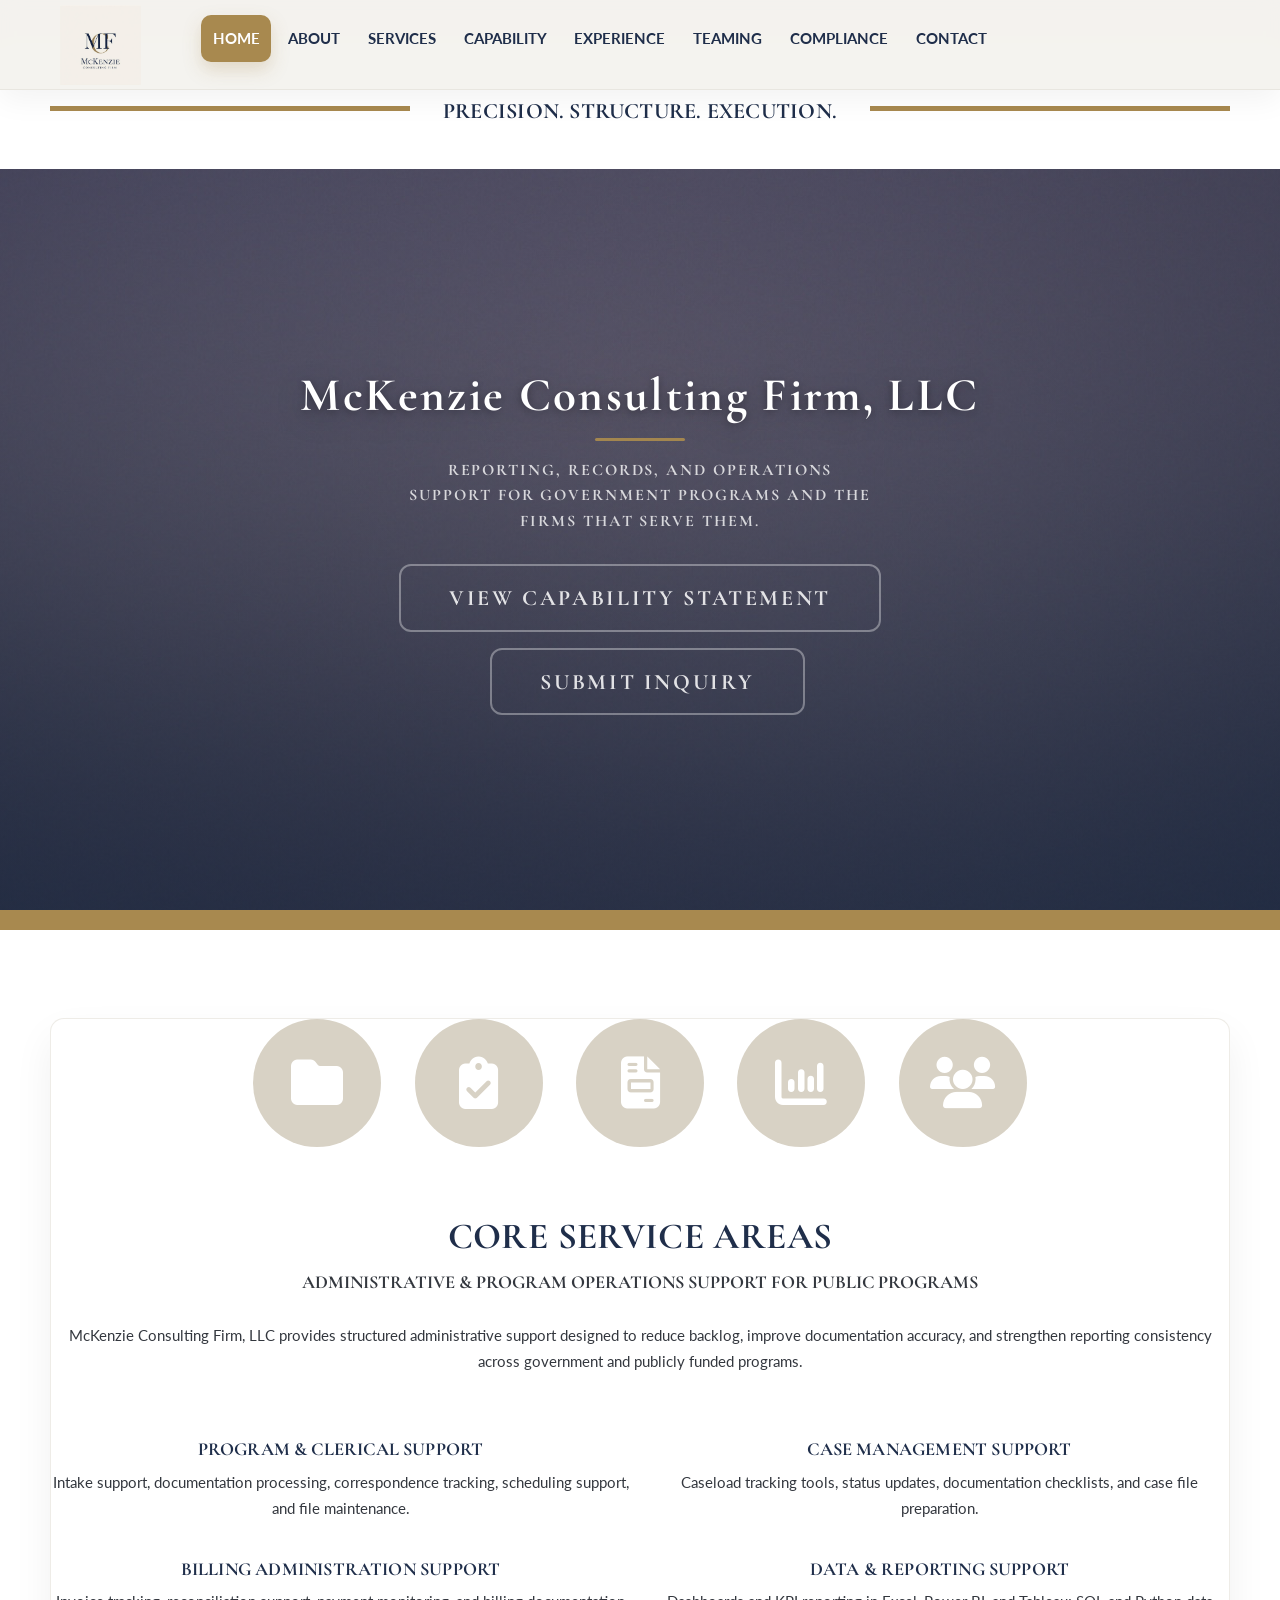
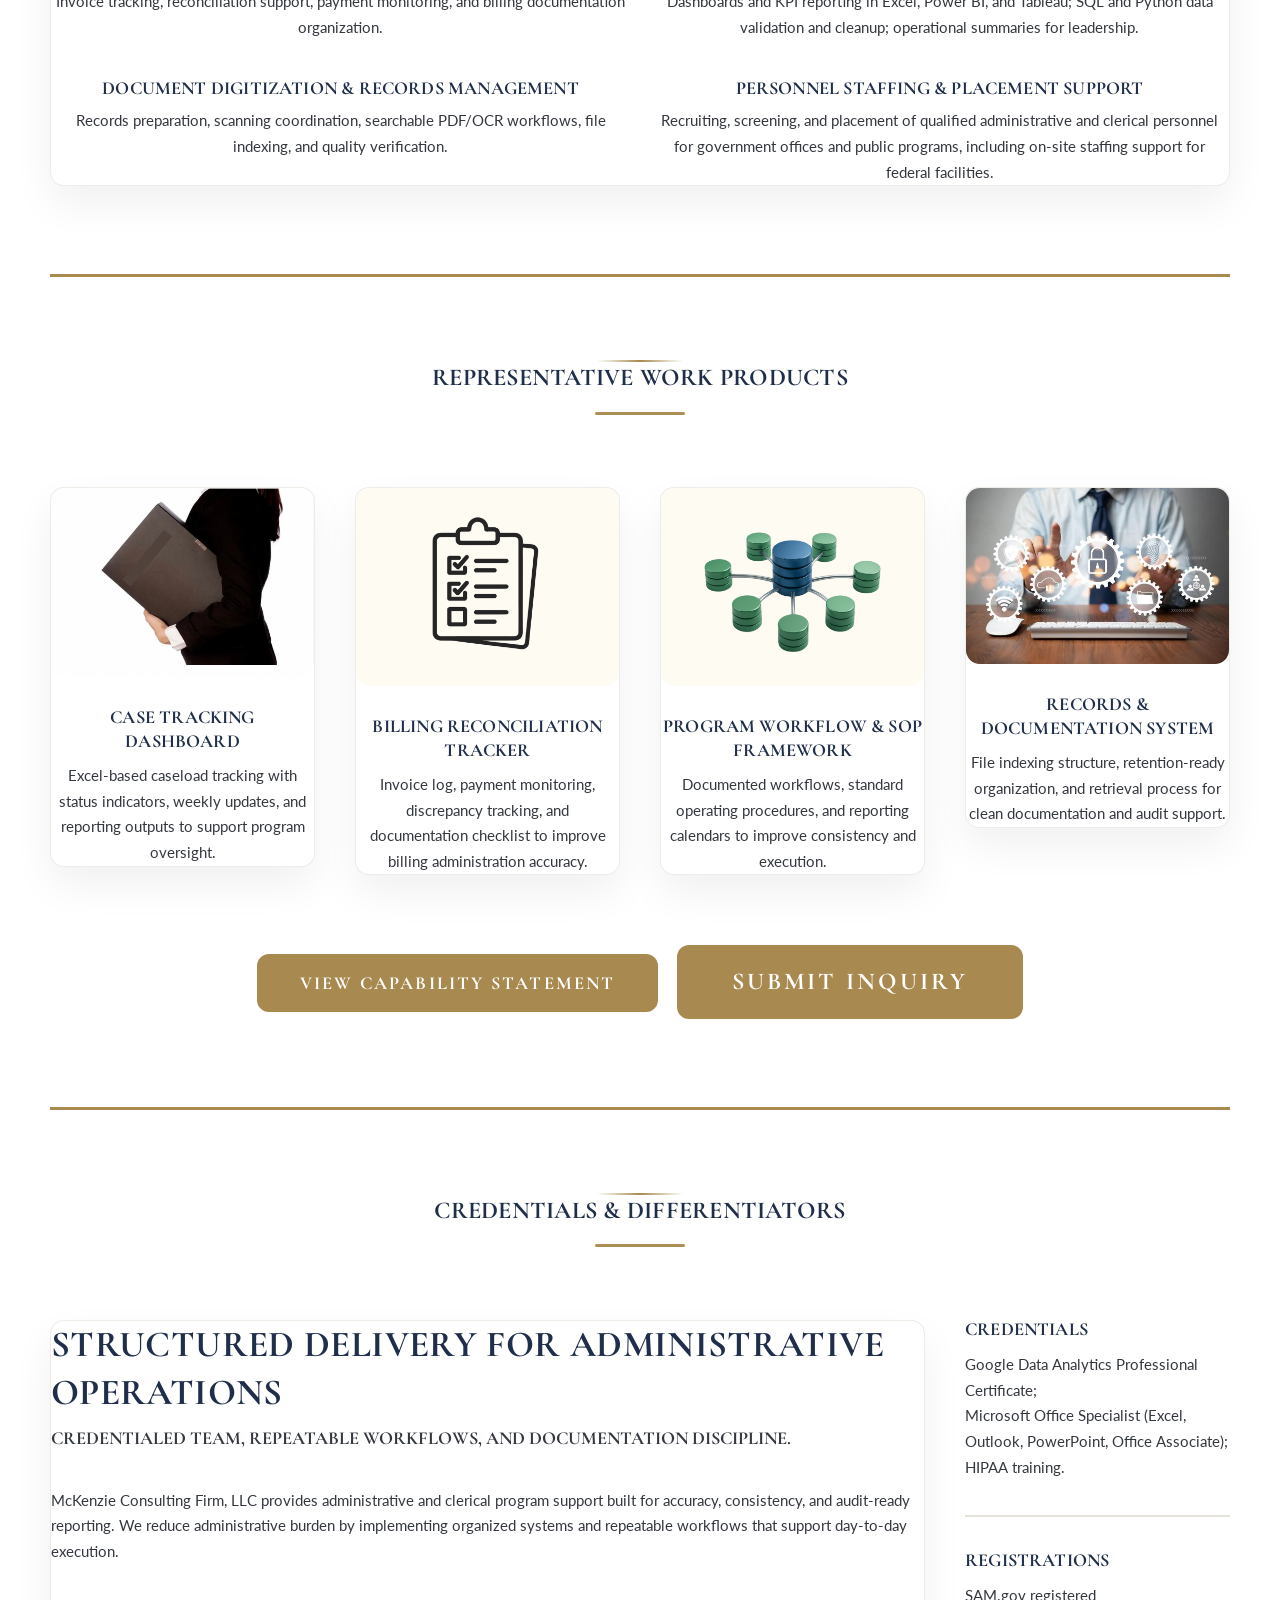
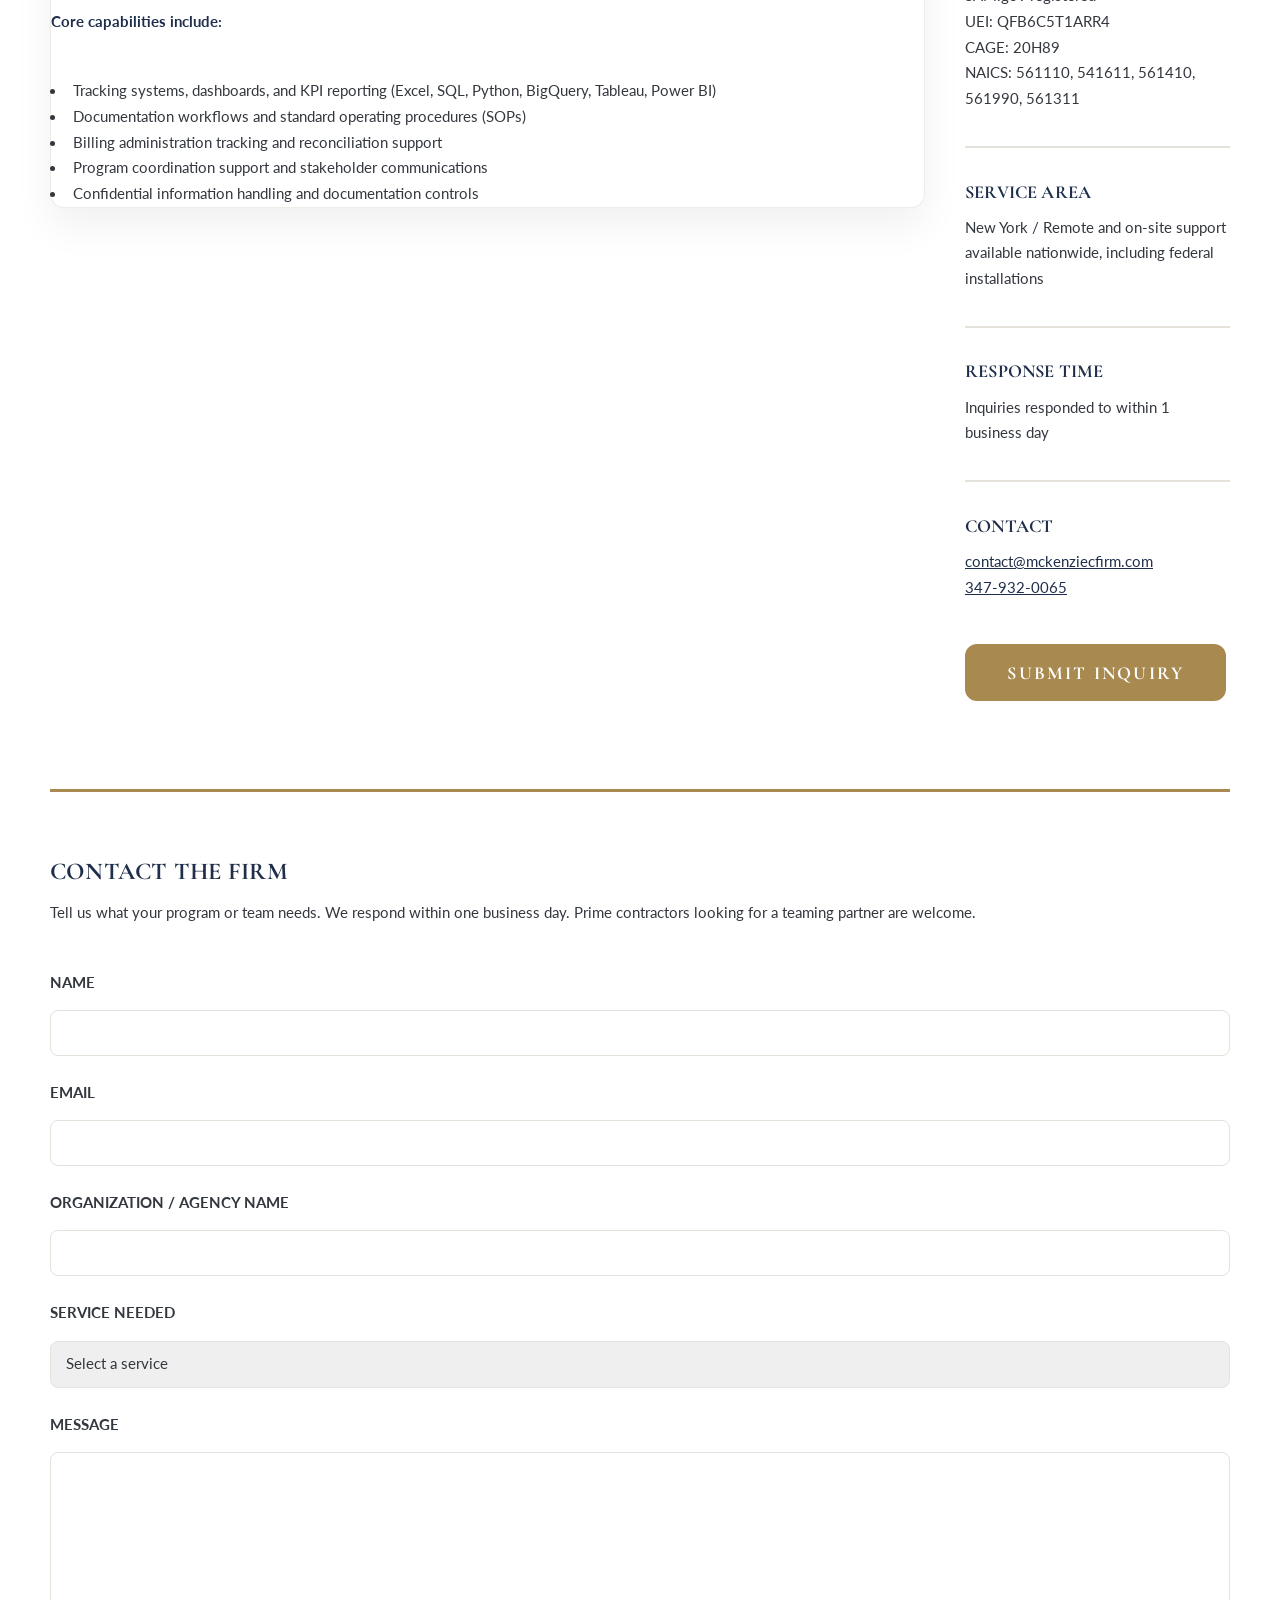
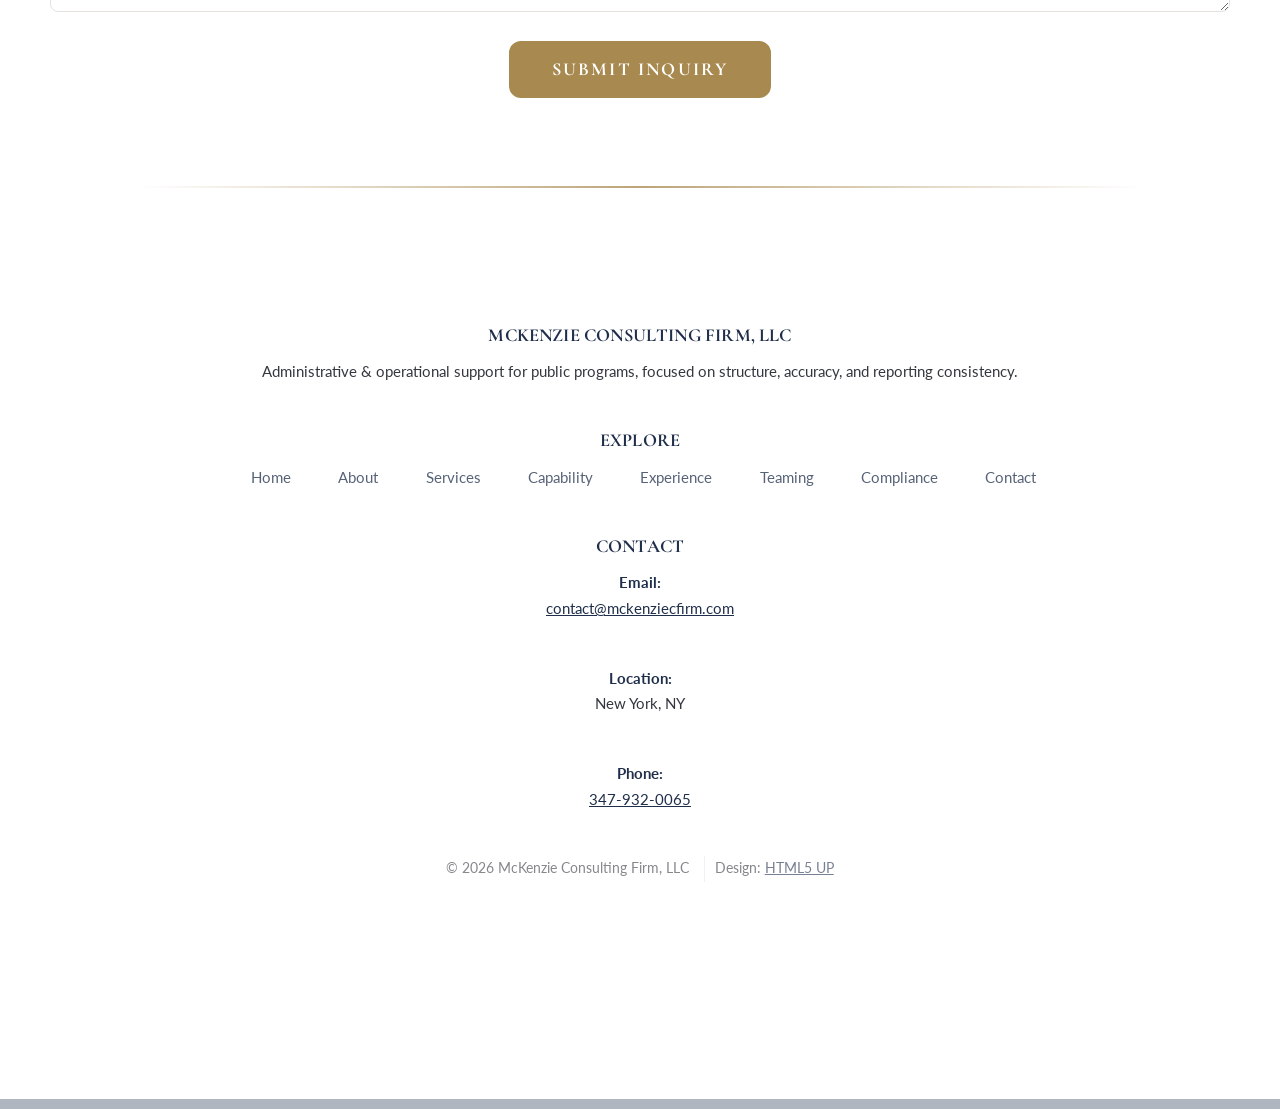
==== commit 96c31027: "Add About and Teaming pages - about.html: firm overview, founder bio and credentials, guiding   prin" ====
--- a/index.html
+++ b/index.html
@@ -36,9 +36,11 @@
 
 						<ul class="nav-links">
 							<li class="current"><a href="index.html">Home</a></li>
+							<li><a href="about.html">About</a></li>
 							<li><a href="services.html">Services</a></li>
 							<li><a href="capability.html">Capability</a></li>
 							<li><a href="experience.html">Experience</a></li>
+							<li><a href="teaming.html">Teaming</a></li>
 							<li><a href="compliance.html">Compliance</a></li>
 							<li><a href="index.html#contact">Contact</a></li>
 						</ul>
@@ -362,9 +364,11 @@
 							<h4>Explore</h4>
 							<ul class="footer-links">
 								<li><a href="index.html">Home</a></li>
+								<li><a href="about.html">About</a></li>
 								<li><a href="services.html">Services</a></li>
 								<li><a href="capability.html">Capability</a></li>
 								<li><a href="experience.html">Experience</a></li>
+								<li><a href="teaming.html">Teaming</a></li>
 								<li><a href="compliance.html">Compliance</a></li>
 								<li><a href="index.html#contact">Contact</a></li>
 							</ul>
--- a/assets/css/main.css
+++ b/assets/css/main.css
@@ -4696,3 +4696,40 @@
     display: none;
   }
 }
+
+/* About page: founder monogram (replace with a headshot when available) */
+.founder-photo {
+  display: flex;
+  align-items: center;
+  justify-content: center;
+  min-height: 320px;
+  background: #f4f0e9;
+}
+
+.founder-photo::after {
+  display: none;
+}
+
+.founder-monogram {
+  width: 180px;
+  height: 180px;
+  border-radius: 50%;
+  border: 2px solid #977f58;
+  display: flex;
+  align-items: center;
+  justify-content: center;
+  font-family: "Cormorant Garamond", serif;
+  font-size: 4rem;
+  font-weight: 600;
+  color: #152340;
+  letter-spacing: 0.05em;
+}
+
+/* Eight-item menu: tighter spacing so links clear the logo */
+#nav .nav-inner .nav-links {
+  gap: 0.35rem;
+}
+
+#nav .nav-inner .nav-links a {
+  padding: 0 0.7rem;
+}
